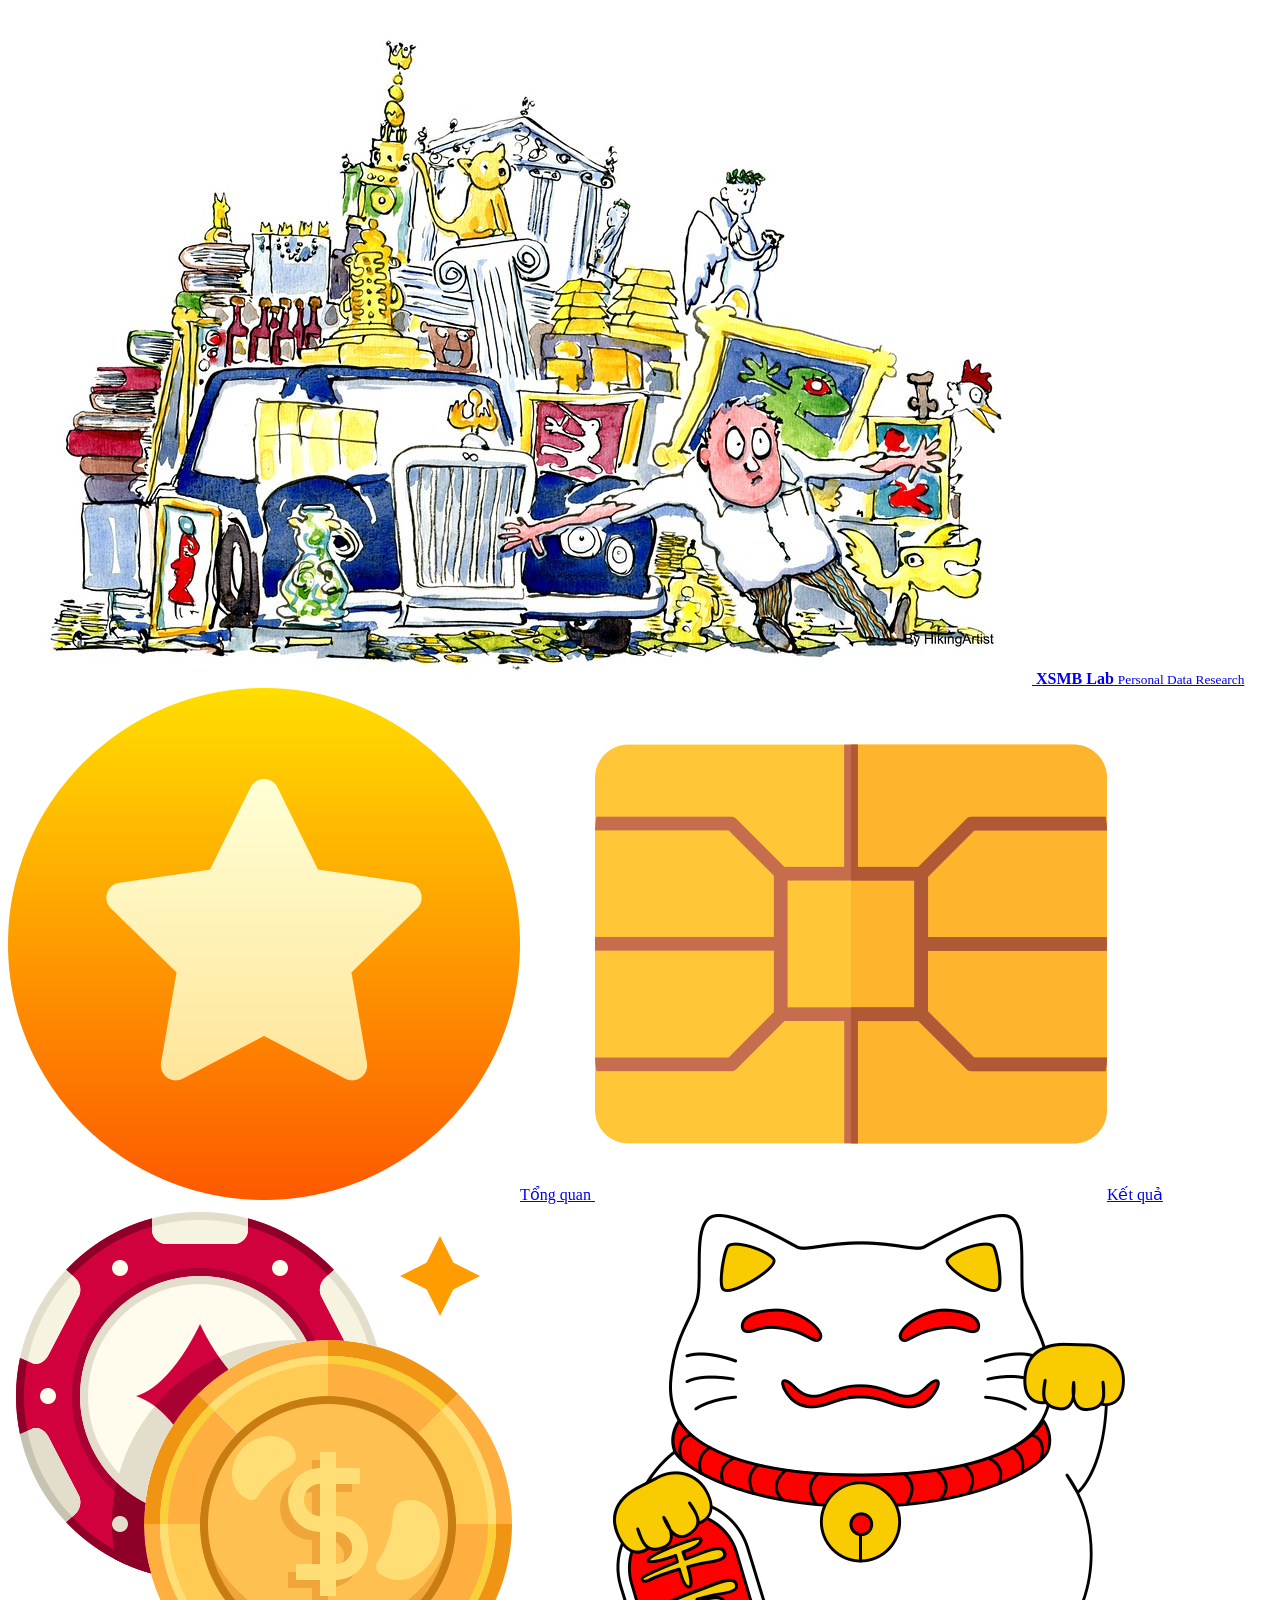
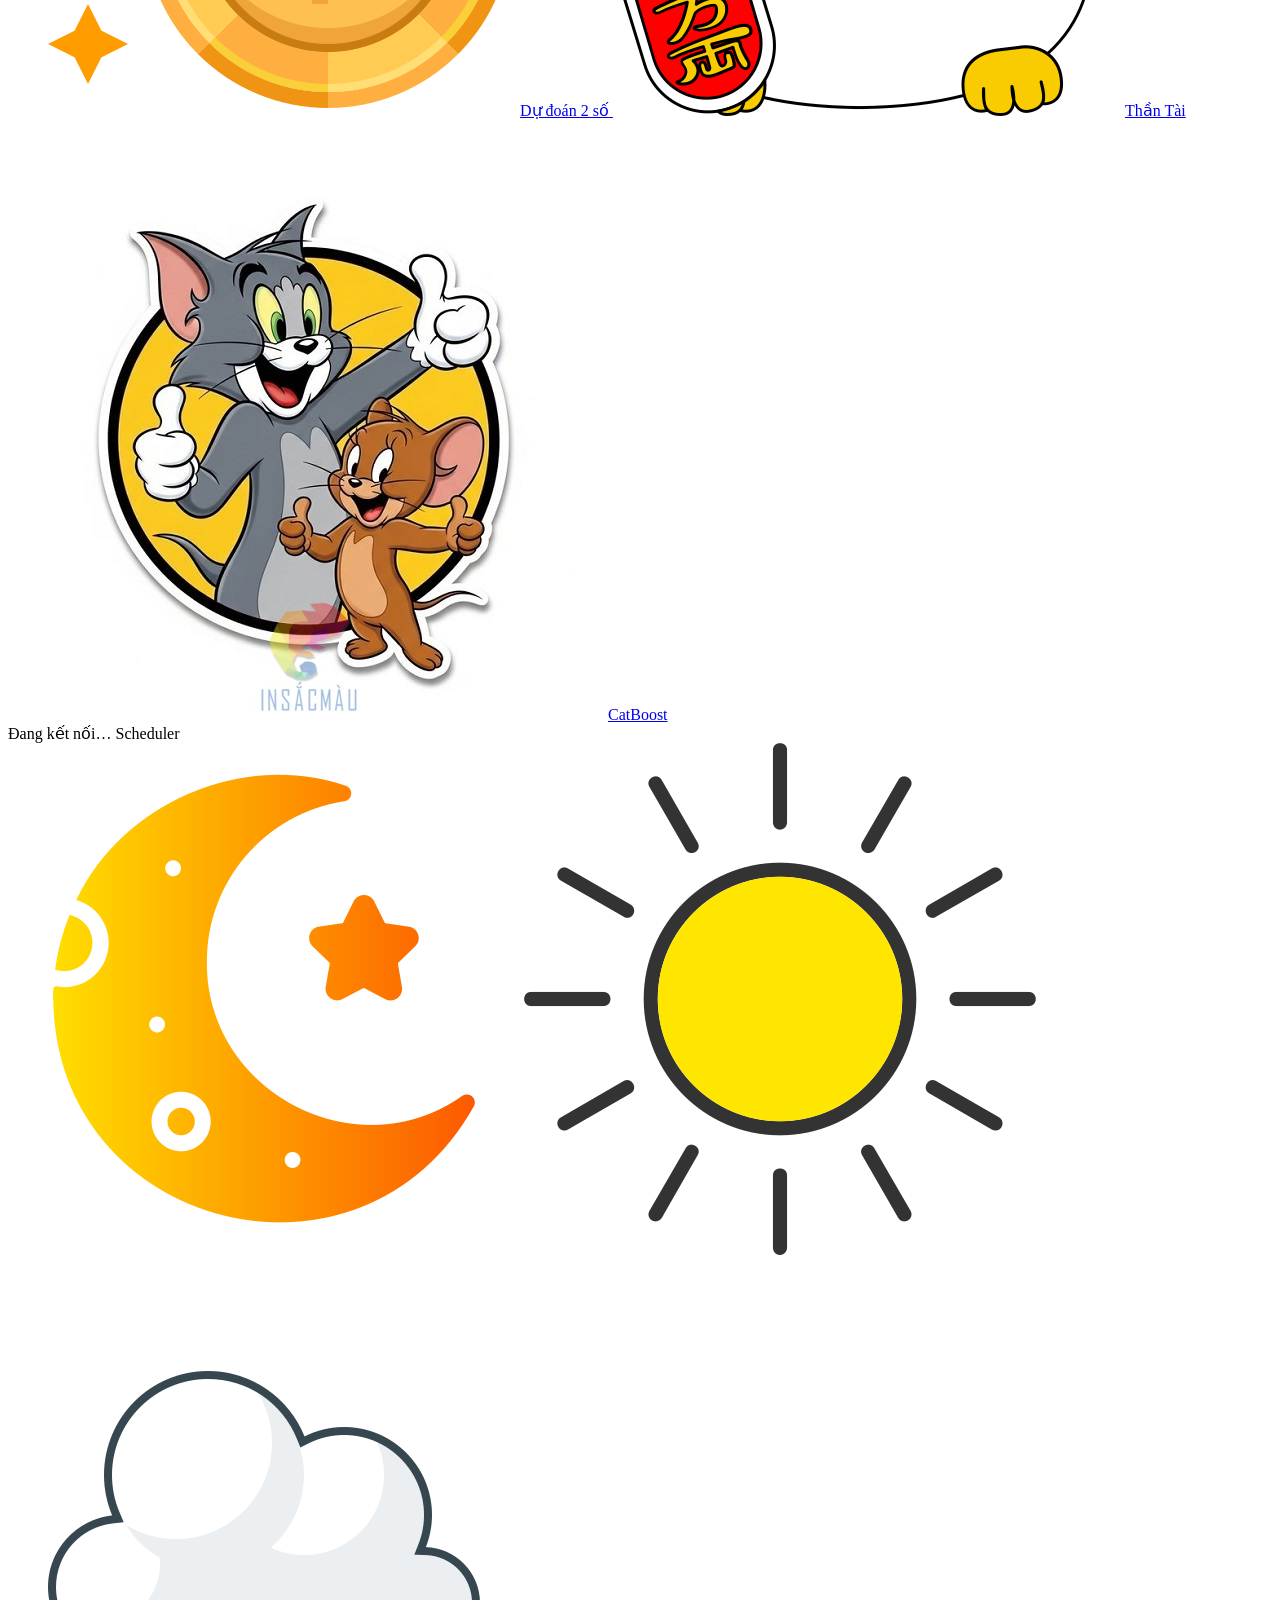
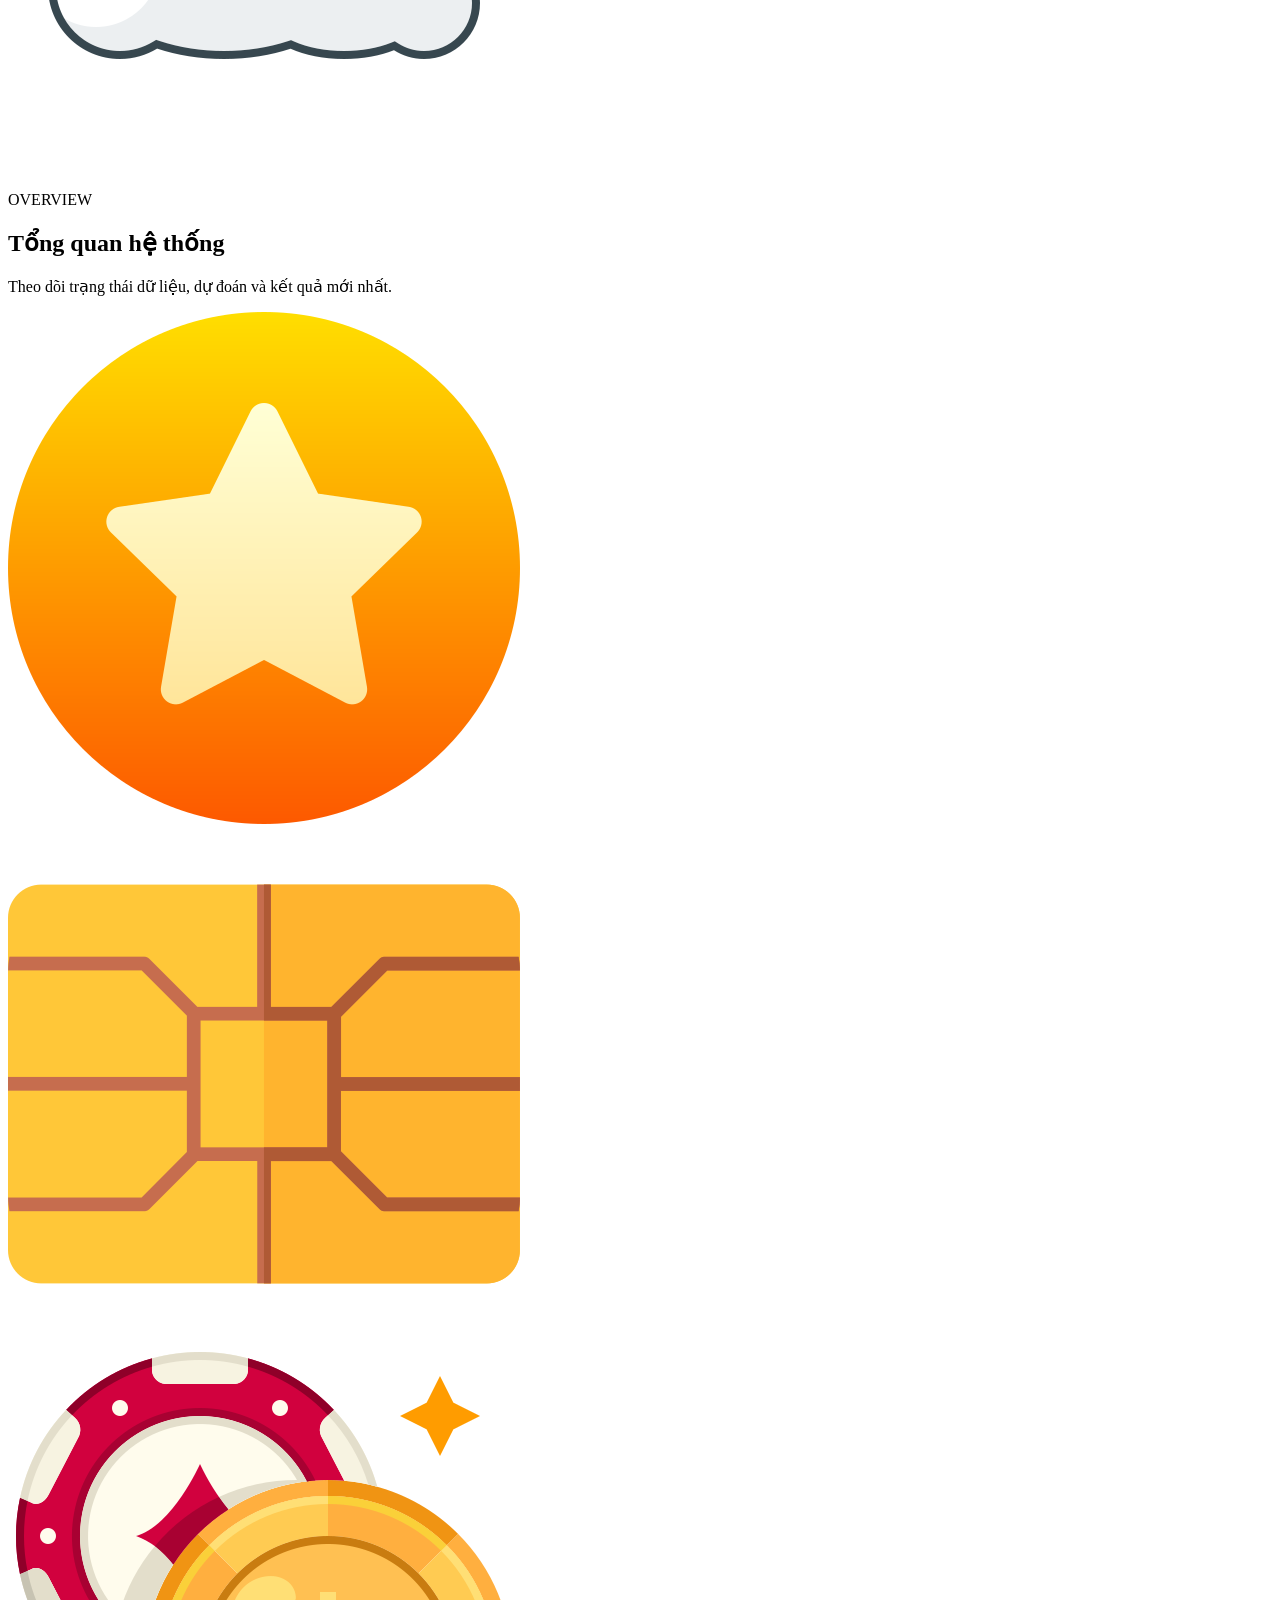
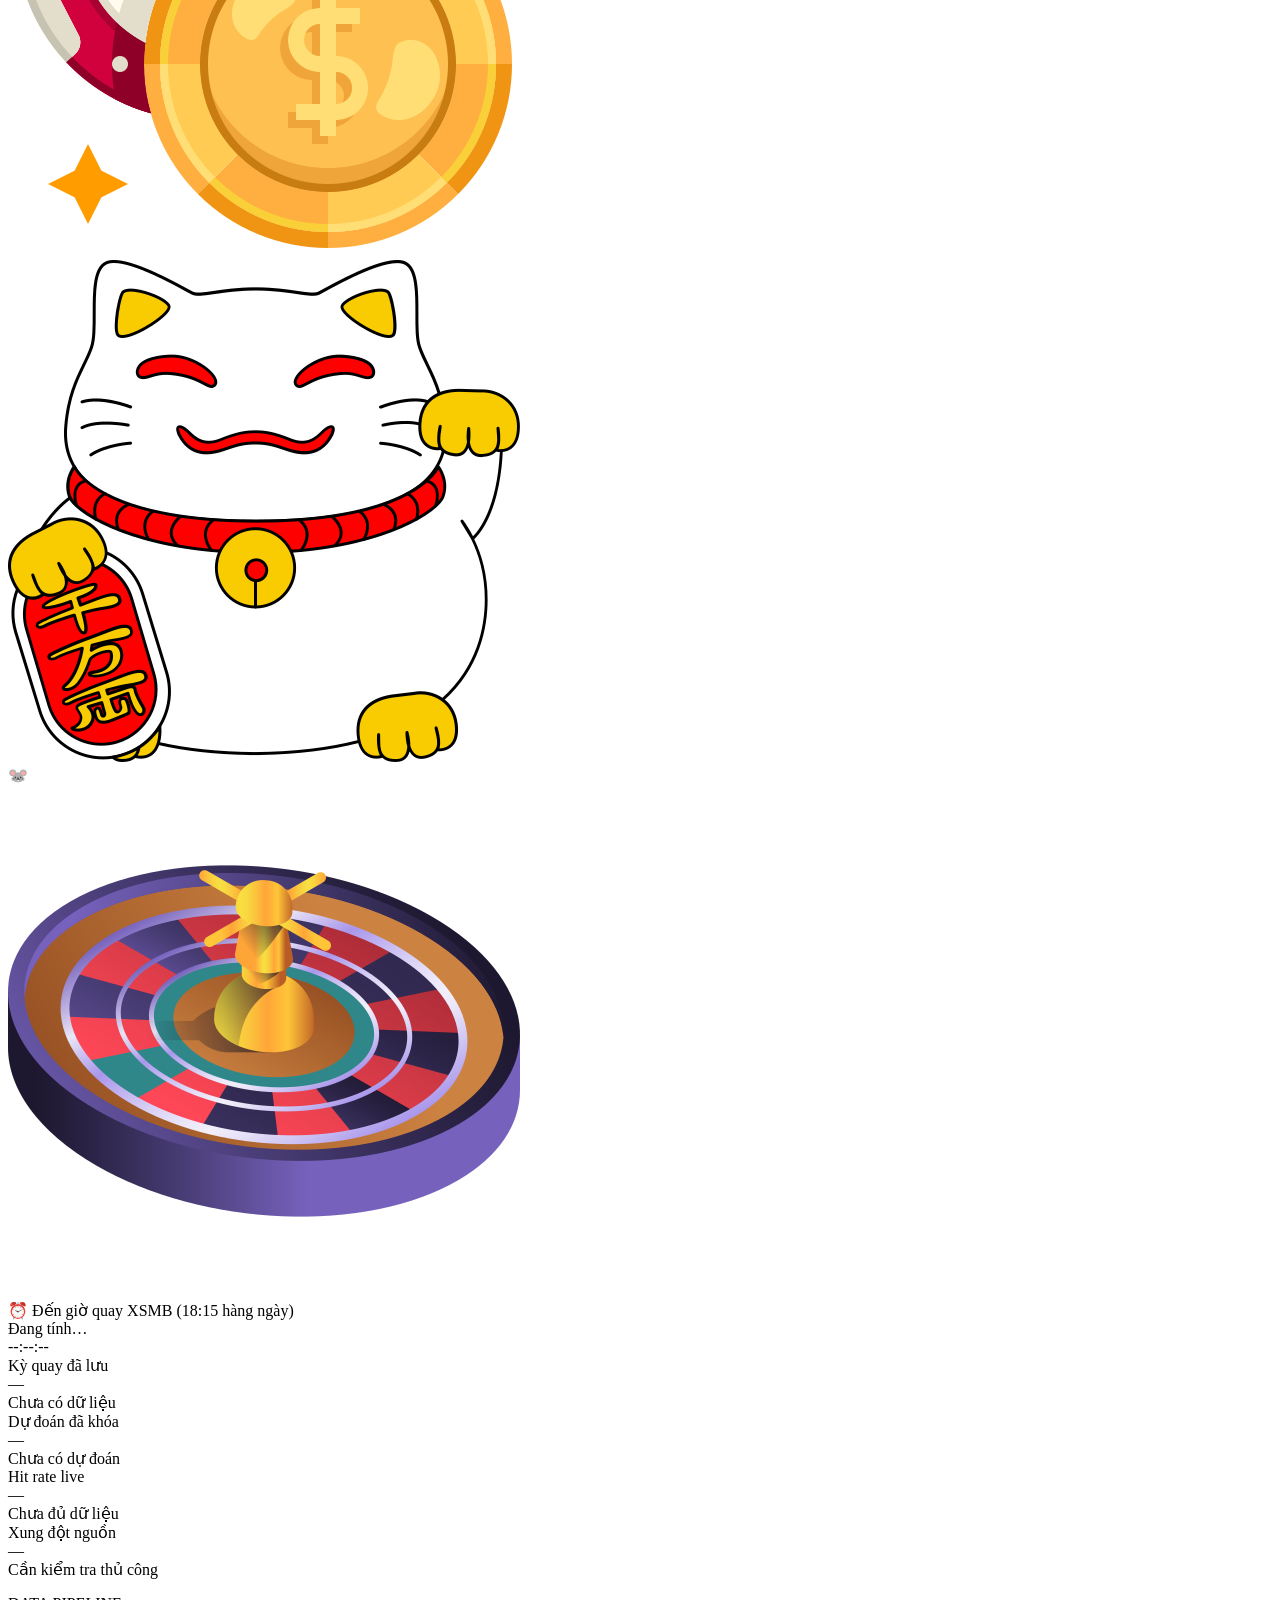
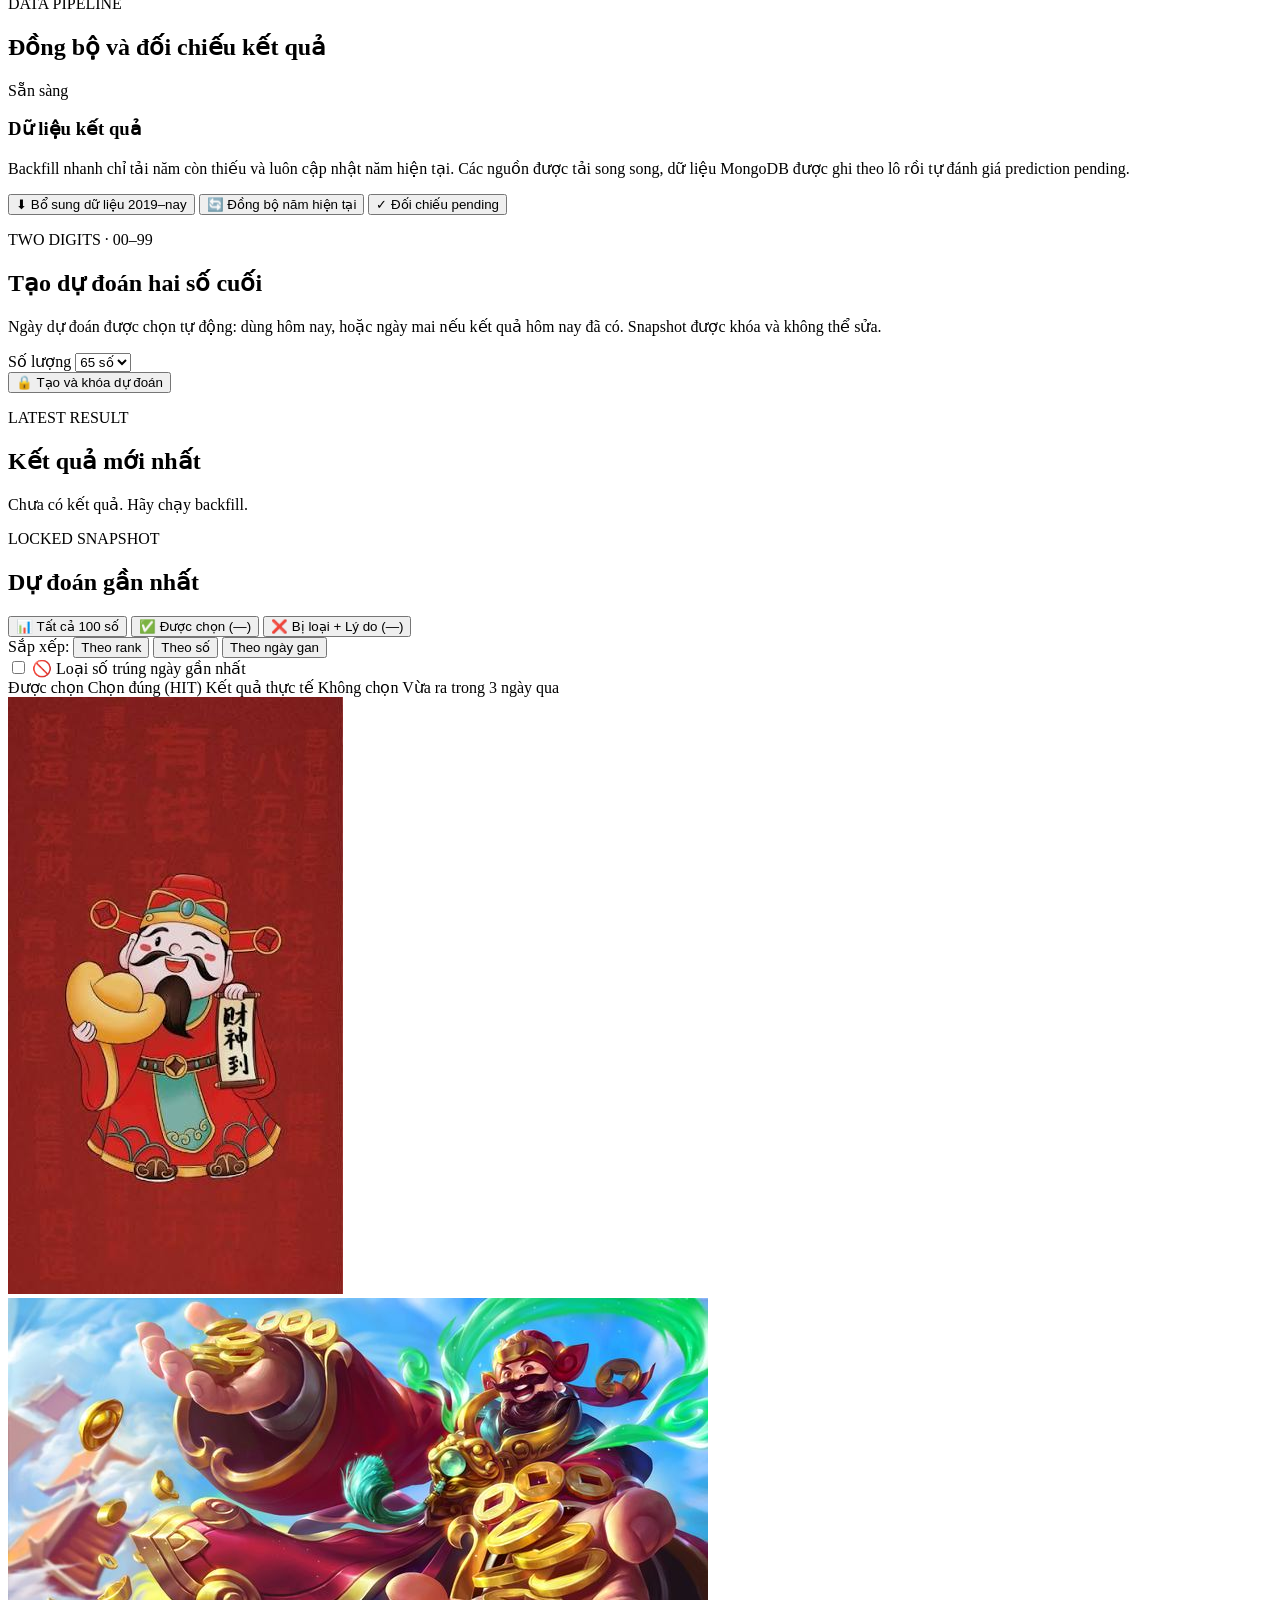
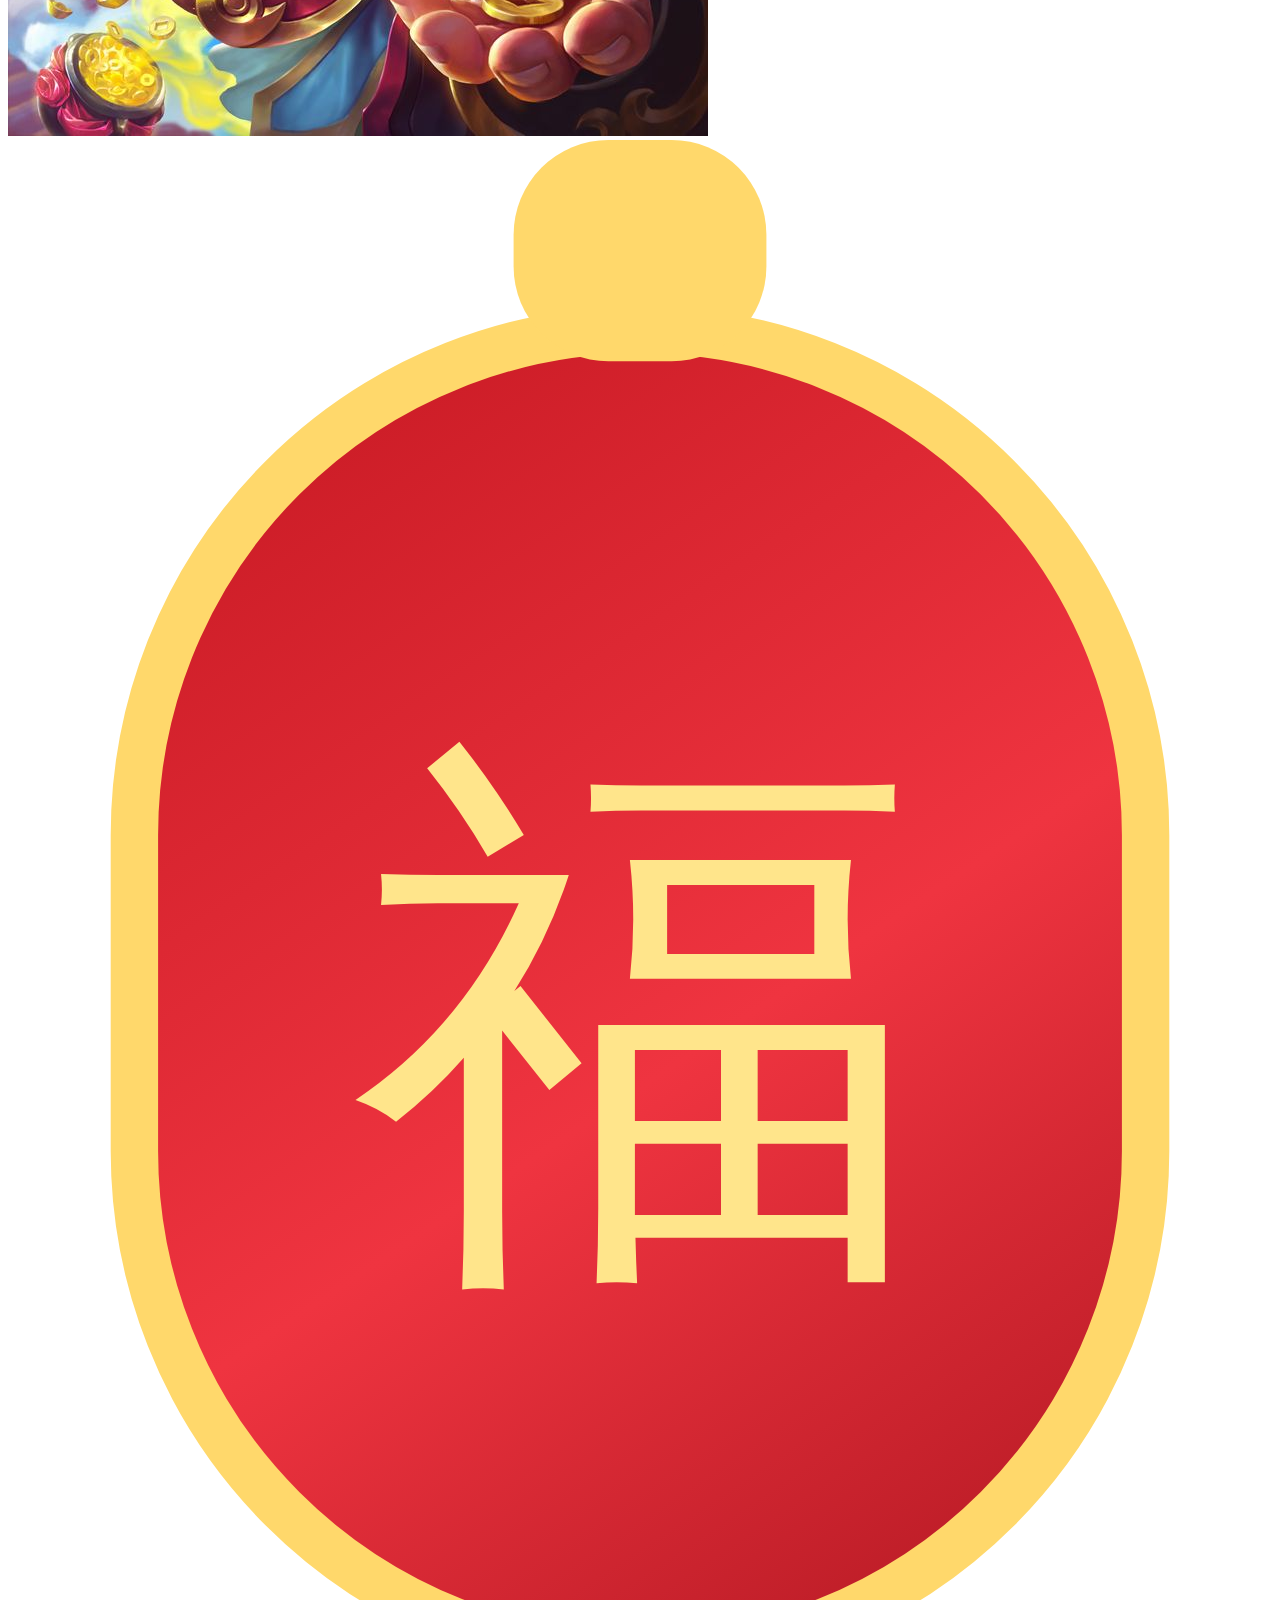
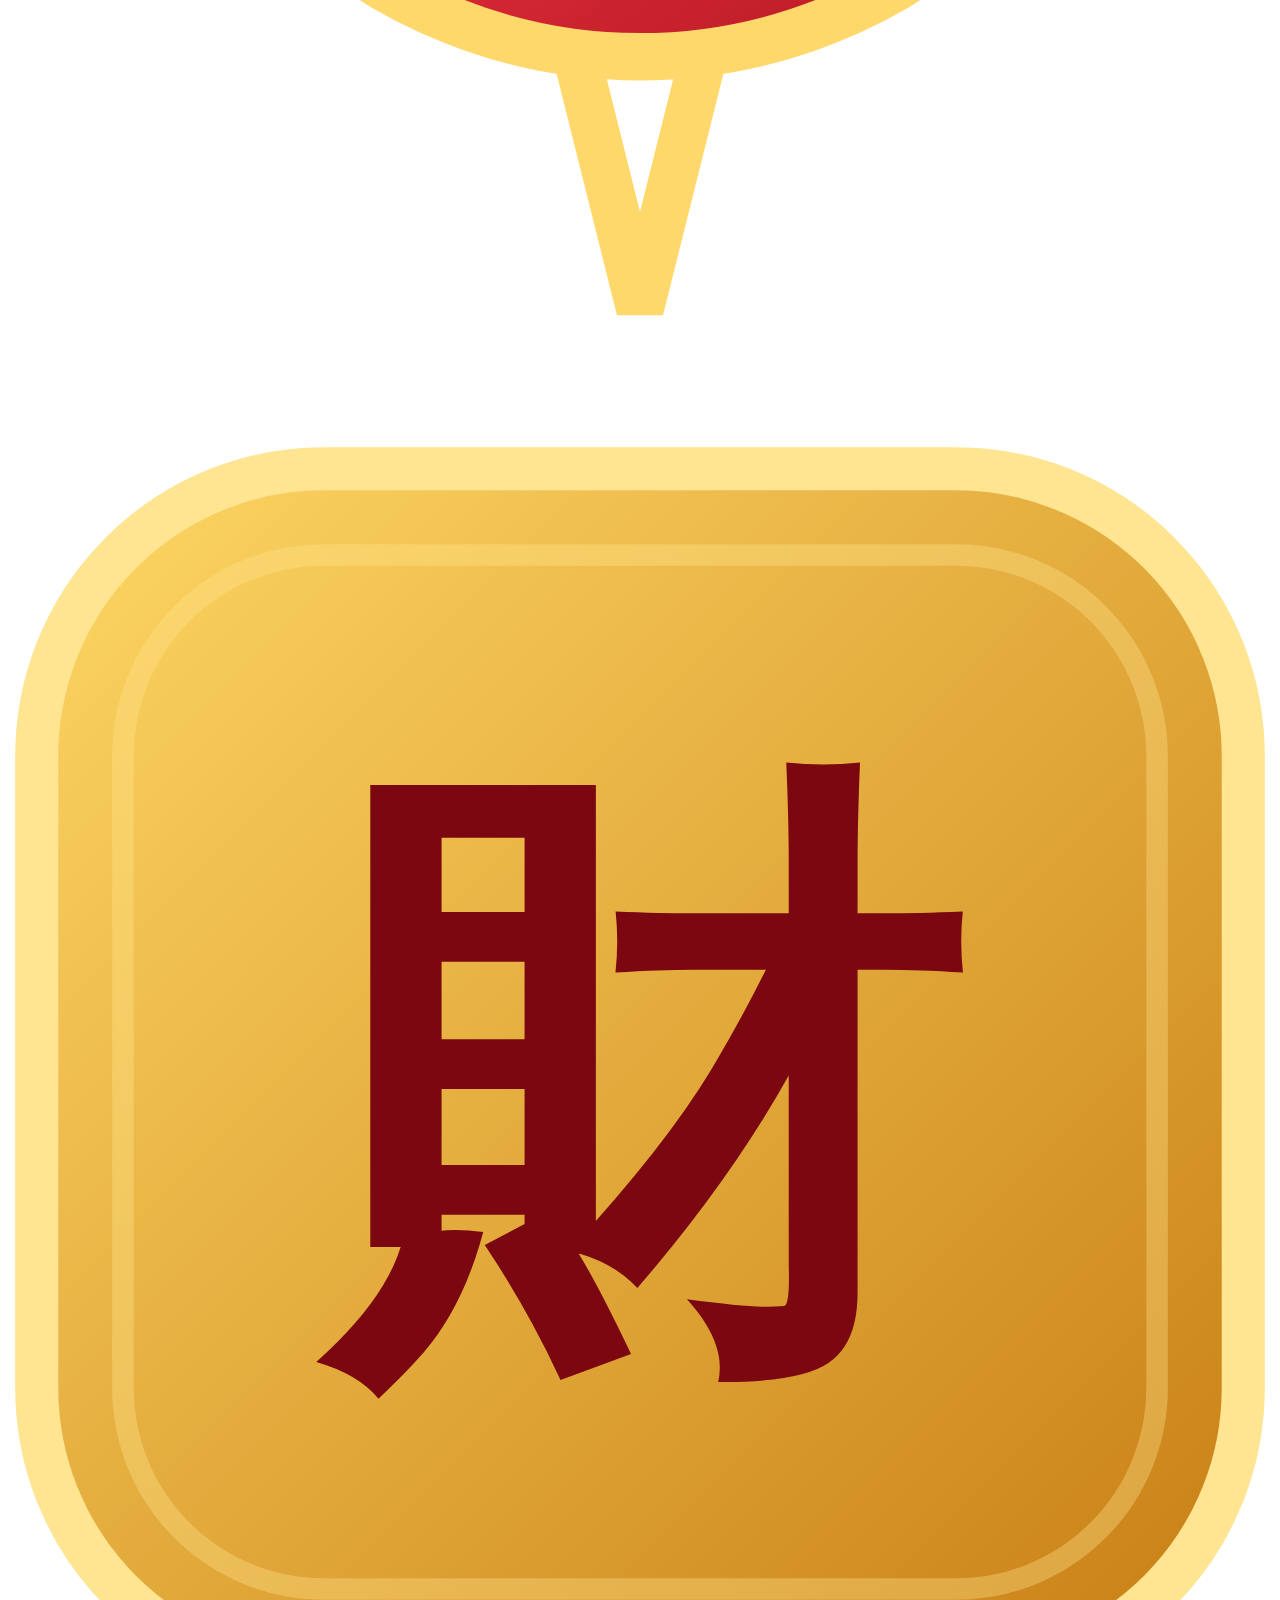
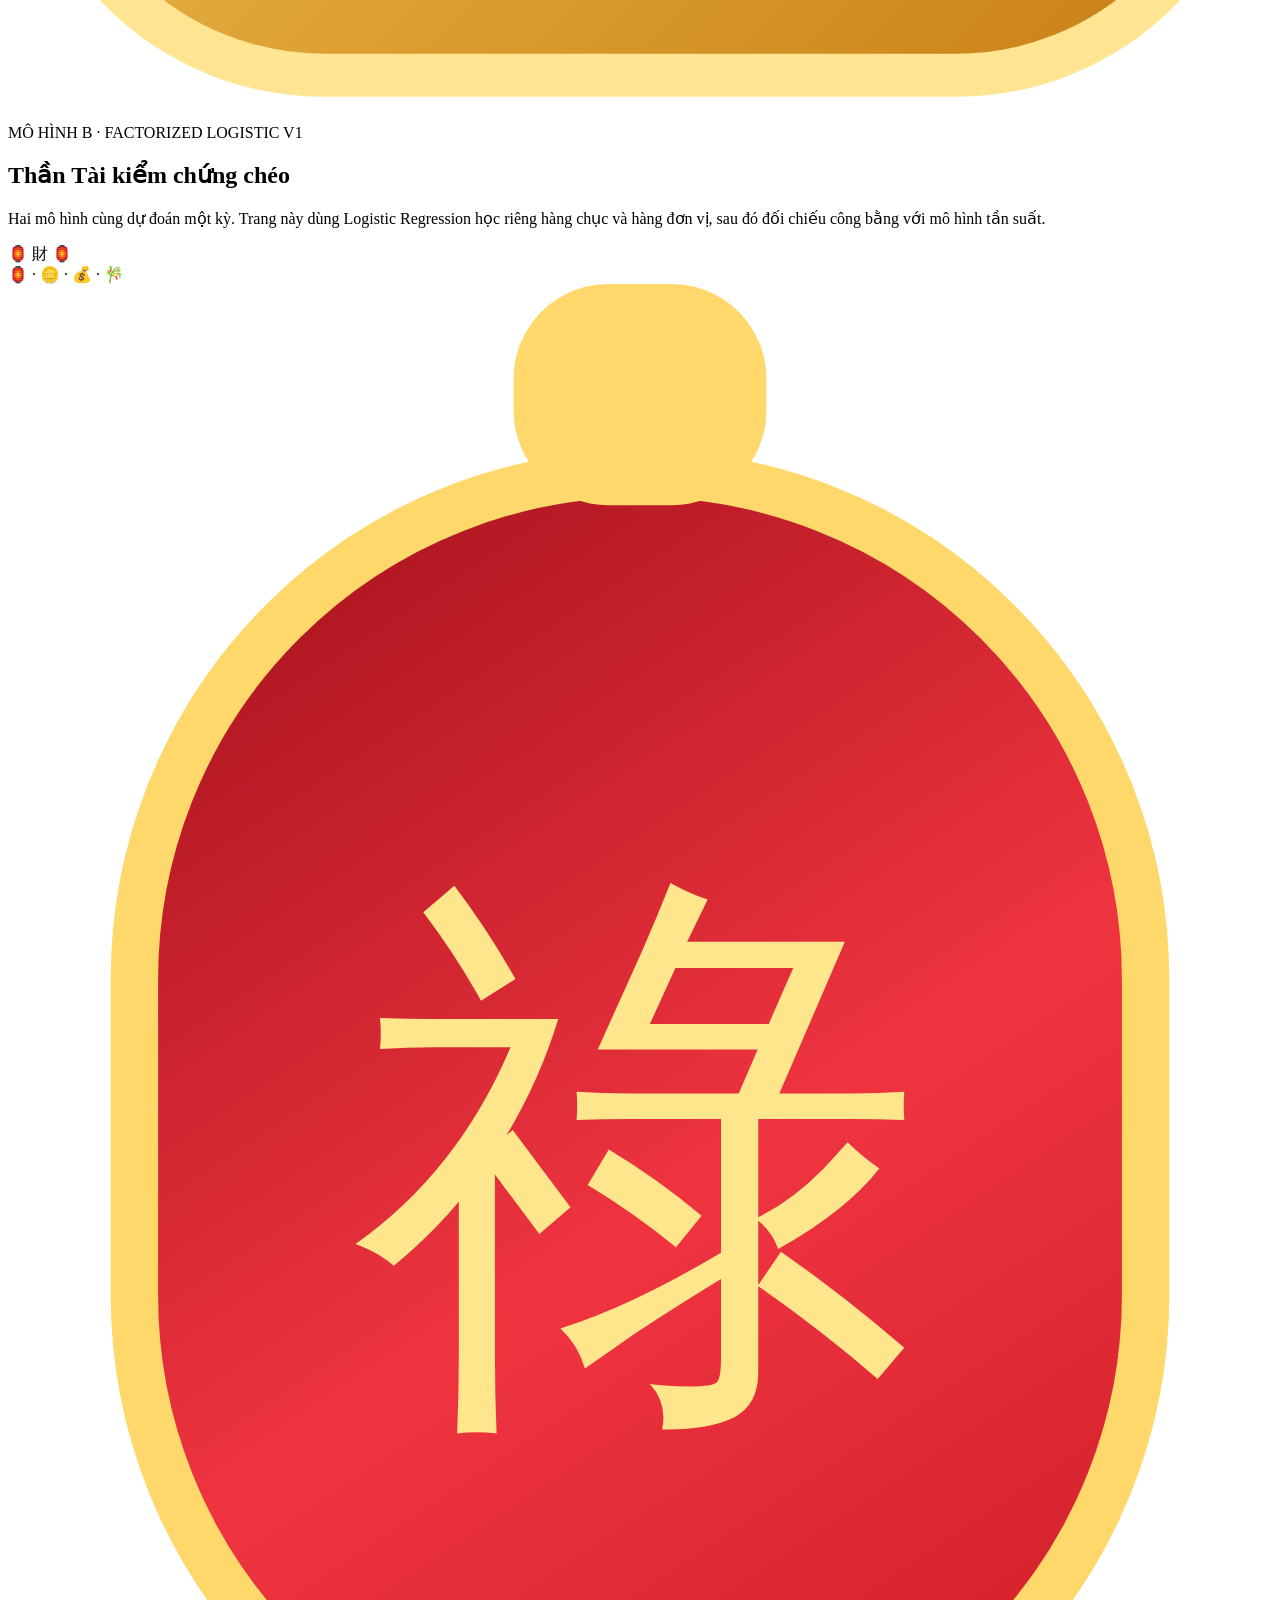
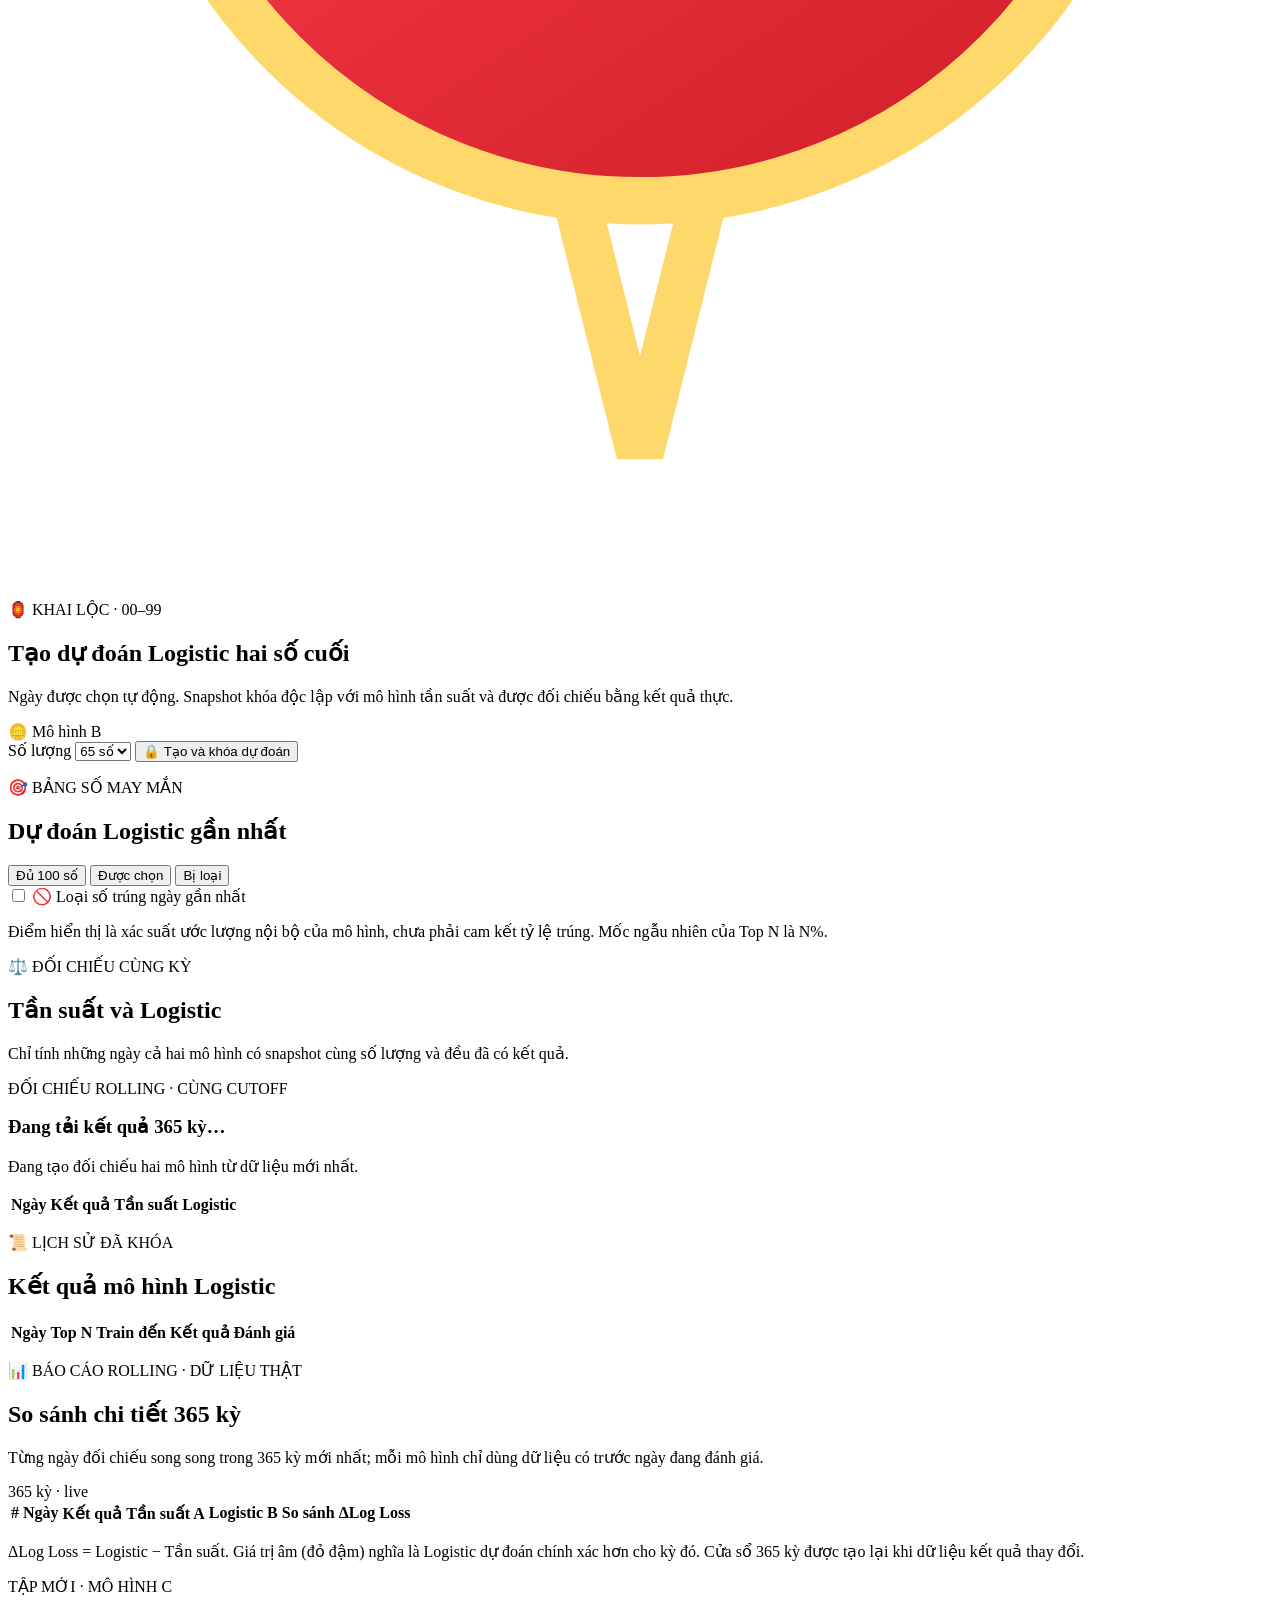
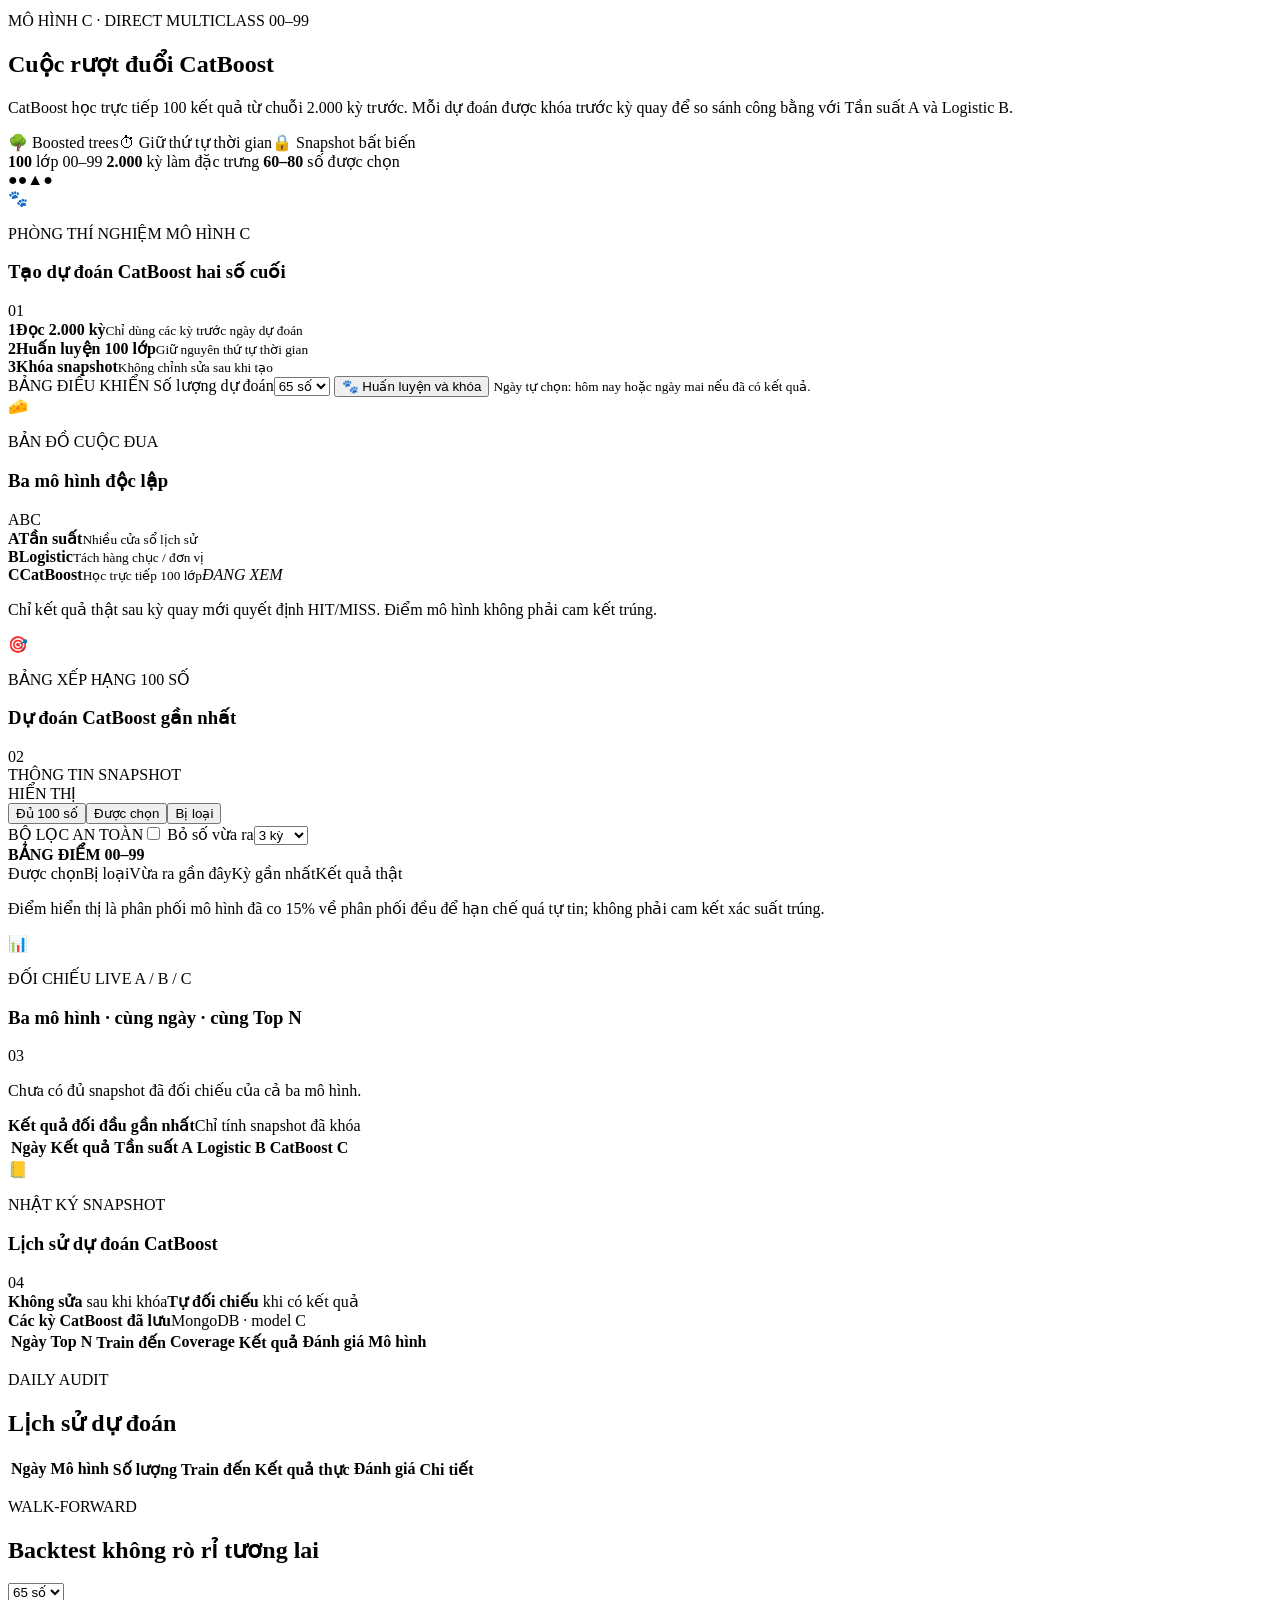
==== app/static/index.html @ f02c74a9 "Change icon" ====
﻿<!doctype html>
<html lang="vi" data-theme="light">
  <head>
    <meta charset="utf-8" />
    <meta name="viewport" content="width=device-width, initial-scale=1" />
    <meta name="description" content="Công cụ phân tích dữ liệu lịch sử và tạo dự đoán XSMB — backtest nghiêm ngặt, không rò rỉ tương lai." />
    <title>XSMB Research Lab</title>
    <link rel="stylesheet" href="/static/styles.css?v=20260924-1" />
    <link rel="preconnect" href="https://fonts.googleapis.com" />
    <link rel="preconnect" href="https://fonts.gstatic.com" crossorigin />
    <link rel="stylesheet" href="https://fonts.googleapis.com/css2?family=Noto+Serif:ital,wght@0,400;0,700;0,900;1,400&display=swap" />
  </head>
  <body data-current-page="overview">
    <div id="app-backdrop" class="app-backdrop" aria-hidden="true"></div>
    <div id="fortune-glitter-rain" class="fortune-glitter-rain" aria-hidden="true"></div>
    <div class="page-shell">

      <!-- ═══════════════ APP HEADER ═══════════════ -->
      <header class="hero">
        <a class="app-brand" href="/" aria-label="Về trang tổng quan">
          <span class="app-brand-mark">
            <img src="/img/backgroud.jpg" alt="XSMB Lab logo" class="brand-logo-img" />
          </span>
          <span class="app-brand-copy">
            <strong>XSMB Lab</strong>
            <small>Personal Data Research</small>
          </span>
        </a>

        <nav class="feature-nav" aria-label="Các trang chức năng">
          <a href="/" data-page-link="overview">
            <span class="nav-icon"><img class="nav-logo" src="/img/star.png" alt="" /></span><span class="nav-label">Tổng quan</span>
          </a>
          <a href="/ket-qua" data-page-link="results">
            <span class="nav-icon"><img class="nav-logo" src="/img/chip.png" alt="" /></span><span class="nav-label">Kết quả</span>
          </a>
          <a href="/du-doan-2-so" data-page-link="two-digit">
            <span class="nav-icon"><img class="nav-logo nav-logo-art" src="/img/casino-chip.png" alt="" /></span><span class="nav-label">Dự đoán 2 số</span>
          </a>
          <a href="/du-doan-than-tai" data-page-link="fortune-two-digit">
            <span class="nav-icon"><img class="nav-logo" src="/img/travel.png" alt="" /></span><span class="nav-label">Thần Tài</span>
          </a>
          <a href="/du-doan-catboost-2-so" data-page-link="one-digit">
            <span class="nav-icon"><img class="nav-logo" src="/img/tom-and-jerry.jpg" alt="" /></span><span class="nav-label">CatBoost</span>
          </a>
       
          <!-- hide backtest page <a href="/backtest" data-page-link="backtest">
            <span class="nav-icon"><img class="nav-logo" src="/img/roulette.png" alt="" /></span><span class="nav-label">Backtest</span>
          </a> -->
        </nav>
    

        <div class="hero-right">
          <div class="status-stack">
            <span id="health-pill" class="pill neutral">Đang kết nối…</span>
            <span id="scheduler-pill" class="pill subtle">Scheduler</span>
          </div>
          <!-- Sky Toggle: kéo cloud che sun = dark, che moon = light -->
          <div class="sky-toggle-wrap">
            <div class="sky-toggle" id="sky-toggle" role="button" tabindex="0" aria-label="Chuyển giao diện sáng/tối" title="Kéo mây để chuyển sáng/tối">
              <img class="sky-moon" src="/img/moon.png" alt="Mặt trăng" />
              <img class="sky-sun"  src="/img/sun.png"  alt="Mặt trời" />
              <img class="sky-cloud" id="sky-cloud" src="/img/cloud.png" alt="Mây" />
            </div>
            <div class="sky-arrow" id="sky-arrow" aria-hidden="true"></div>
          </div>
        </div>
      </header>

      <main>

        <div class="page-heading-bar">
          <div>
            <p id="page-eyebrow" class="eyebrow">OVERVIEW</p>
            <h2 id="page-title">Tổng quan hệ thống</h2>
            <p id="page-description">Theo dõi trạng thái dữ liệu, dự đoán và kết quả mới nhất.</p>
          </div>
        </div>

        <aside class="page-sticker sticker-overview page-view" data-page-view="overview" aria-hidden="true"><img src="/img/star.png" alt="" /></aside>
        <aside class="page-sticker sticker-results page-view" data-page-view="results" aria-hidden="true"><img src="/img/chip.png" alt="" /></aside>
        <aside class="page-sticker sticker-two-digit page-view" data-page-view="two-digit" aria-hidden="true"><img src="/img/casino-chip.png" alt="" /></aside>
        <aside class="page-sticker sticker-fortune page-view" data-page-view="fortune-two-digit" aria-hidden="true"><img src="/img/travel.png" alt="" /></aside>
        <aside class="page-sticker sticker-one-digit page-view" data-page-view="one-digit" aria-hidden="true"><span class="/img/Tom&Jerry.png">🐭</span></aside>
        <aside class="page-sticker sticker-backtest page-view" data-page-view="backtest" aria-hidden="true"><img src="/img/casino-roulette.png" alt="" /></aside>

        <!-- ═══════════════ COUNTDOWN ═══════════════ -->
        <div class="countdown-bar page-view" id="countdown-bar" data-page-view="overview">
          <div>
            <div class="countdown-label">⏰ Đến giờ quay XSMB (18:15 hàng ngày)</div>
            <div class="countdown-status" id="countdown-status">Đang tính…</div>
          </div>
          <div class="countdown-time" id="countdown-time">--:--:--</div>
        </div>

        <!-- ═══════════════ METRICS ═══════════════ -->
        <section class="metric-grid page-view" data-page-view="overview" aria-label="Tổng quan dữ liệu">
          <article class="metric-card">
            <div class="metric-card-label">Kỳ quay đã lưu</div>
            <div class="metric-card-value" id="metric-draws">—</div>
            <div class="metric-card-sub" id="metric-latest-draw">Chưa có dữ liệu</div>
          </article>
          <article class="metric-card accent-violet">
            <div class="metric-card-label">Dự đoán đã khóa</div>
            <div class="metric-card-value" id="metric-predictions">—</div>
            <div class="metric-card-sub" id="metric-latest-prediction">Chưa có dự đoán</div>
          </article>
          <article class="metric-card accent-green">
            <div class="metric-card-label">Hit rate live</div>
            <div class="metric-card-value" id="metric-hit-rate">—</div>
            <div class="metric-card-sub" id="metric-evaluated">Chưa đủ dữ liệu</div>
          </article>
          <article class="metric-card accent-orange">
            <div class="metric-card-label">Xung đột nguồn</div>
            <div class="metric-card-value" id="metric-conflicts">—</div>
            <div class="metric-card-sub">Cần kiểm tra thủ công</div>
          </article>
        </section>

        <!-- ═══════════════ DATA CONTROL ═══════════════ -->
        <section class="panel control-panel page-view" data-page-view="results">
          <div class="section-heading">
            <div>
              <p class="eyebrow">DATA PIPELINE</p>
              <h2>Đồng bộ và đối chiếu kết quả</h2>
            </div>
            <p id="action-status" class="action-status">Sẵn sàng</p>
          </div>

          <div class="control-group standalone-control">
            <h3>Dữ liệu kết quả</h3>
            <p>Backfill nhanh chỉ tải năm còn thiếu và luôn cập nhật năm hiện tại. Các nguồn được tải song song, dữ liệu MongoDB được ghi theo lô rồi tự đánh giá prediction pending.</p>
            <div class="button-row">
              <button id="backfill-btn" class="button secondary">⬇ Bổ sung dữ liệu 2019–nay</button>
              <button id="sync-btn" class="button primary">🔄 Đồng bộ năm hiện tại</button>
              <button id="evaluate-btn" class="button ghost">✓ Đối chiếu pending</button>
            </div>
          </div>
        </section>

        <!-- ═══════════════ TWO-DIGIT CONTROL ═══════════════ -->
        <section class="panel control-panel page-view" data-page-view="two-digit">
          <div class="section-heading">
            <div>
              <p class="eyebrow">TWO DIGITS · 00–99</p>
              <h2>Tạo dự đoán hai số cuối</h2>
            </div>
          </div>
          <form id="prediction-form" class="control-group standalone-control">
            <p>Ngày dự đoán được chọn tự động: dùng hôm nay, hoặc ngày mai nếu kết quả hôm nay đã có. Snapshot được khóa và không thể sửa.</p>
            <div class="field-row">
              <label>
                Số lượng
                <select id="selected-count">
                  <option value="60">60 số</option>
                  <option value="65" selected>65 số</option>
                  <option value="70">70 số</option>
                  <option value="75">75 số</option>
                  <option value="80">80 số</option>
                </select>
              </label>
            </div>
            <button class="button violet" type="submit">🔒 Tạo và khóa dự đoán</button>
          </form>
        </section>

        <!-- ═══════════════ LATEST RESULT ═══════════════ -->
        <section class="panel page-view" data-page-view="overview">
          <div class="section-heading compact">
            <div>
              <p class="eyebrow">LATEST RESULT</p>
              <h2>Kết quả mới nhất</h2>
            </div>
          </div>
          <div id="latest-result" class="empty-state">Chưa có kết quả. Hãy chạy backfill.</div>
        </section>

        <!-- ═══════════════ NUMBER GRID (LOCKED SNAPSHOT) ═══════════════ -->
        <section class="panel prediction-panel page-view" data-page-view="two-digit">
          <div class="section-heading">
            <div>
              <p class="eyebrow">LOCKED SNAPSHOT</p>
              <h2>Dự đoán gần nhất</h2>
            </div>
            <div id="prediction-meta" class="meta-cluster"></div>
          </div>

          <!-- Tab bar -->
          <div class="tab-bar" role="tablist">
            <button class="tab-btn active" id="tab-all" role="tab" data-tab="all">
              📊 Tất cả 100 số
            </button>
            <button class="tab-btn" id="tab-selected" role="tab" data-tab="selected">
              ✅ Được chọn (<span id="tab-selected-count">—</span>)
            </button>
            <button class="tab-btn" id="tab-excluded" role="tab" data-tab="excluded">
              ❌ Bị loại + Lý do (<span id="tab-excluded-count">—</span>)
            </button>
          </div>

          <!-- Toolbar: sort -->
          <div class="grid-toolbar" id="grid-toolbar">
            <div class="sort-group">
              <span class="sort-label">Sắp xếp:</span>
              <button class="sort-btn active" data-sort="rank">Theo rank</button>
              <button class="sort-btn" data-sort="number">Theo số</button>
              <button class="sort-btn" data-sort="days">Theo ngày gan</button>
            </div>
            <div class="exclude-recent-group">
              <label class="exclude-toggle-label" for="exclude-recent-toggle">
                <input type="checkbox" id="exclude-recent-toggle" />
                <span class="exclude-toggle-track"></span>
                <span class="exclude-toggle-text">🚫 Loại số trúng ngày gần nhất</span>
              </label>
              <div id="exclude-recent-days-wrap" style="display:none">
                <select id="exclude-recent-days" class="exclude-days-select" aria-label="Số ngày loại trừ">
                  <option value="1">1 ngày</option>
                  <option value="2">2 ngày</option>
                  <option value="3" selected>3 ngày</option>
                  <option value="5">5 ngày</option>
                  <option value="7">7 ngày</option>
                </select>
              </div>
              <div id="excluded-recent-chips" class="excluded-recent-chips" style="display:none"></div>
            </div>
            <div class="cutoff-info" id="cutoff-info"></div>
          </div>

          <!-- Export bar -->
          <div class="export-bar" id="export-bar" style="display:none;">
            <div class="export-bar-left">
              <span class="export-bar-label">
                <span class="export-bar-icon">📋</span>
                Xuất dãy số Top
                <select id="export-top-select" class="export-top-select" aria-label="Chọn top để xuất">
                  <option value="all">Tất cả</option>
                  <option value="10">Top 10</option>
                  <option value="15">Top 15</option>
                  <option value="20">Top 20</option>
                  <option value="25">Top 25</option>
                  <option value="30">Top 30</option>
                  <option value="40">Top 40</option>
                  <option value="50">Top 50</option>
                </select>
                — <span id="export-count-label" class="export-count-label">0 số</span>:
              </span>
              <span id="export-number-string" class="export-number-string">—</span>
            </div>
            <button id="copy-selected-btn" class="button copy-btn copy-btn-red" type="button" aria-label="Copy dãy số vào clipboard">
              <span class="copy-btn-icon">⧉</span>
              Copy
            </button>
          </div>

          <!-- Grid view: all + selected -->
          <div id="number-grid" class="number-grid" aria-label="Danh sách số 00 đến 99" role="grid"></div>

          <!-- Excluded view -->
          <div id="excluded-panel" class="excluded-grid" style="display:none;" aria-label="Danh sách số bị loại và lý do"></div>

          <!-- Legend -->
          <div class="legend">
            <span><i class="legend-dot selected"></i>Được chọn</span>
            <span><i class="legend-dot hit"></i>Chọn đúng (HIT)</span>
            <span><i class="legend-dot actual"></i>Kết quả thực tế</span>
            <span><i class="legend-dot"></i>Không chọn</span>
            <span><i class="legend-dot recent"></i>Vừa ra trong 3 ngày qua</span>
            <span id="legend-excluded-recent" style="display:none"><i class="legend-dot excluded-recent"></i>Bị loại (trúng gần nhất)</span>
          </div>
        </section>

        <!-- ═══════════════ FACTORIZED LOGISTIC / THẦN TÀI ═══════════════ -->
        <section class="fortune-hero page-view" data-page-view="fortune-two-digit">
          <div class="fortune-hero-art fortune-hero-art-left" aria-hidden="true">
            <img src="/img/Than_tai2.jpg" alt="" decoding="async" />
          </div>
          <div class="fortune-hero-art fortune-hero-art-right" aria-hidden="true">
            <img src="/img/Than_tai.jpg" alt="" decoding="async" />
          </div>
          <!-- Đèn lồng trái -->
          <div class="fortune-lantern left" aria-hidden="true">
            <svg class="lantern-svg" viewBox="0 0 40 60" fill="none" xmlns="http://www.w3.org/2000/svg">
              <rect x="4" y="6" width="32" height="42" rx="16" fill="url(#lg1)" stroke="#ffd86b" stroke-width="1.5"/>
              <rect x="16" y="0" width="8" height="7" rx="3" fill="#ffd86b"/>
              <text x="20" y="34" text-anchor="middle" font-size="18" fill="#ffe58b" font-family="serif">福</text>
              <path d="M18 48 L20 56 L22 48" stroke="#ffd86b" stroke-width="1.5" fill="none"/>
              <defs>
                <linearGradient id="lg1" x1="0" y1="0" x2="40" y2="60" gradientUnits="userSpaceOnUse">
                  <stop offset="0%" stop-color="#b91019"/>
                  <stop offset="50%" stop-color="#ef3440"/>
                  <stop offset="100%" stop-color="#8d0710"/>
                </linearGradient>
              </defs>
            </svg>
          </div>

          <!-- Ấn Thần Tài giữa -->
          <div class="fortune-seal" aria-hidden="true">
            <svg class="seal-svg" viewBox="0 0 88 88" fill="none" xmlns="http://www.w3.org/2000/svg">
              <rect x="2" y="2" width="84" height="84" rx="20" fill="url(#sealGrad)" stroke="#ffe491" stroke-width="3"/>
              <rect x="8" y="8" width="72" height="72" rx="14" fill="none" stroke="rgba(255,228,145,0.35)" stroke-width="1.5"/>
              <text x="44" y="60" text-anchor="middle" font-size="44" fill="#7b0710" font-family="serif" font-weight="900">財</text>
              <defs>
                <linearGradient id="sealGrad" x1="0" y1="0" x2="88" y2="88" gradientUnits="userSpaceOnUse">
                  <stop offset="0%" stop-color="#ffd966"/>
                  <stop offset="100%" stop-color="#c67b12"/>
                </linearGradient>
              </defs>
            </svg>
          </div>

          <div class="fortune-intro">
            <p class="fortune-kicker">MÔ HÌNH B · FACTORIZED LOGISTIC V1</p>
            <h2>Thần Tài kiểm chứng chéo</h2>
            <p>Hai mô hình cùng dự đoán một kỳ. Trang này dùng Logistic Regression học riêng hàng chục và hàng đơn vị, sau đó đối chiếu công bằng với mô hình tần suất.</p>
            <div class="fortune-intro-ornaments" aria-hidden="true">
              <span class="fortune-inline-lantern">🏮</span>
              <span class="fortune-character">財</span>
              <span class="fortune-inline-lantern">🏮</span>
            </div>
            <!-- Icon thần tài mini bar -->
            <div class="fortune-icon-bar" aria-hidden="true">
              <span class="fortune-icon-item" title="Thần Tài">🏮</span>
              <span class="fortune-icon-divider">·</span>
              <span class="fortune-icon-item" title="Vàng">🪙</span>
              <span class="fortune-icon-divider">·</span>
              <span class="fortune-icon-item" title="Phúc lộc">💰</span>
              <span class="fortune-icon-divider">·</span>
              <span class="fortune-icon-item" title="Thịnh vượng">🎋</span>
            </div>
          </div>

          <!-- Đèn lồng phải -->
          <div class="fortune-lantern right" aria-hidden="true">
            <svg class="lantern-svg" viewBox="0 0 40 60" fill="none" xmlns="http://www.w3.org/2000/svg">
              <rect x="4" y="6" width="32" height="42" rx="16" fill="url(#lg2)" stroke="#ffd86b" stroke-width="1.5"/>
              <rect x="16" y="0" width="8" height="7" rx="3" fill="#ffd86b"/>
              <text x="20" y="34" text-anchor="middle" font-size="18" fill="#ffe58b" font-family="serif">祿</text>
              <path d="M18 48 L20 56 L22 48" stroke="#ffd86b" stroke-width="1.5" fill="none"/>
              <defs>
                <linearGradient id="lg2" x1="0" y1="0" x2="40" y2="60" gradientUnits="userSpaceOnUse">
                  <stop offset="0%" stop-color="#8d0710"/>
                  <stop offset="50%" stop-color="#ef3440"/>
                  <stop offset="100%" stop-color="#b91019"/>
                </linearGradient>
              </defs>
            </svg>
          </div>
        </section>

        <section class="fortune-panel fortune-control page-view" data-page-view="fortune-two-digit">
          <div class="fortune-panel-heading">
            <div>
              <p class="fortune-eyebrow">🏮 KHAI LỘC · 00–99</p>
              <h2>Tạo dự đoán Logistic hai số cuối</h2>
              <p>Ngày được chọn tự động. Snapshot khóa độc lập với mô hình tần suất và được đối chiếu bằng kết quả thực.</p>
            </div>
            <span class="fortune-method-badge">🪙 Mô hình B</span>
          </div>
          <form id="fortune-prediction-form" class="fortune-form">
            <label>
              Số lượng
              <select id="fortune-selected-count">
                <option value="60">60 số</option>
                <option value="65" selected>65 số</option>
                <option value="70">70 số</option>
                <option value="75">75 số</option>
                <option value="80">80 số</option>
              </select>
            </label>
            <button class="fortune-button" type="submit"><span aria-hidden="true">🔒</span> Tạo và khóa dự đoán</button>
          </form>
        </section>

        <section class="fortune-panel page-view" data-page-view="fortune-two-digit">
          <div class="fortune-panel-heading">
            <div>
              <p class="fortune-eyebrow">🎯 BẢNG SỐ MAY MẮN</p>
              <h2>Dự đoán Logistic gần nhất</h2>
            </div>
            <div id="fortune-prediction-meta" class="fortune-meta"></div>
          </div>
          <div class="fortune-filter" role="tablist" aria-label="Lọc bảng số Logistic">
            <button class="fortune-filter-button active" type="button" data-fortune-filter="all">Đủ 100 số</button>
            <button class="fortune-filter-button" type="button" data-fortune-filter="selected">Được chọn</button>
            <button class="fortune-filter-button" type="button" data-fortune-filter="excluded">Bị loại</button>
          </div>
          <div class="fortune-exclude-recent-group exclude-recent-group">
            <label class="exclude-toggle-label" for="fortune-exclude-recent-toggle">
              <input type="checkbox" id="fortune-exclude-recent-toggle" />
              <span class="exclude-toggle-track"></span>
              <span class="exclude-toggle-text">&#x1F6AB; Lo&#7841;i s&#7889; tr&#250;ng ng&#224;y g&#7847;n nh&#7845;t</span>
            </label>
            <div id="fortune-exclude-recent-days-wrap" style="display:none">
              <select id="fortune-exclude-recent-days" class="exclude-days-select" aria-label="S&#7889; ng&#224;y lo&#7841;i tr&#7915;">
                <option value="1">1 ng&#224;y</option>
                <option value="2">2 ng&#224;y</option>
                <option value="3" selected>3 ng&#224;y</option>
                <option value="5">5 ng&#224;y</option>
                <option value="7">7 ng&#224;y</option>
              </select>
            </div>
            <div id="fortune-excluded-recent-chips" class="excluded-recent-chips" style="display:none"></div>
          </div>
          <div class="fortune-export" id="fortune-export" hidden>
            <span><strong id="fortune-export-count">0 số</strong> theo thứ hạng mô hình</span>
            <code id="fortune-export-string">—</code>
            <button id="fortune-copy-button" class="fortune-copy-button" type="button">⧉ Sao chép</button>
          </div>
          <div id="fortune-number-grid" class="fortune-number-grid" role="grid" aria-label="Bảng Logistic từ 00 đến 99"></div>
          <p class="fortune-note">Điểm hiển thị là xác suất ước lượng nội bộ của mô hình, chưa phải cam kết tỷ lệ trúng. Mốc ngẫu nhiên của Top N là N%.</p>
        </section>

        <section class="fortune-panel page-view" data-page-view="fortune-two-digit">
          <div class="fortune-panel-heading">
            <div>
              <p class="fortune-eyebrow">⚖️ ĐỐI CHIẾU CÙNG KỲ</p>
              <h2>Tần suất và Logistic</h2>
              <p>Chỉ tính những ngày cả hai mô hình có snapshot cùng số lượng và đều đã có kết quả.</p>
            </div>
          </div>
          <div class="fortune-history-callout">
            <div>
              <p class="fortune-eyebrow">ĐỐI CHIẾU ROLLING · CÙNG CUTOFF</p>
              <h3 id="fortune-historical-title">Đang tải kết quả 365 kỳ…</h3>
              <p id="fortune-historical-note">Đang tạo đối chiếu hai mô hình từ dữ liệu mới nhất.</p>
            </div>
            <div id="fortune-historical-summary" class="fortune-comparison-grid compact"></div>
          </div>
          <div id="fortune-comparison-summary" class="fortune-comparison-grid"></div>
          <div class="table-wrap fortune-table-wrap">
            <table>
              <thead>
                <tr><th>Ngày</th><th>Kết quả</th><th>Tần suất</th><th>Logistic</th></tr>
              </thead>
              <tbody id="fortune-comparison-history"></tbody>
            </table>
          </div>
        </section>

        <section class="fortune-panel page-view" data-page-view="fortune-two-digit">
          <div class="fortune-panel-heading">
            <div>
              <p class="fortune-eyebrow">📜 LỊCH SỬ ĐÃ KHÓA</p>
              <h2>Kết quả mô hình Logistic</h2>
            </div>
          </div>
          <div class="table-wrap fortune-table-wrap">
            <table>
              <thead>
                <tr><th>Ngày</th><th>Top N</th><th>Train đến</th><th>Kết quả</th><th>Đánh giá</th><th></th></tr>
              </thead>
              <tbody id="fortune-prediction-history"></tbody>
            </table>
          </div>
        </section>

        <section class="fortune-panel page-view" data-page-view="fortune-two-digit">
          <div class="fortune-panel-heading">
            <div>
              <p class="fortune-eyebrow">📊 BÁO CÁO ROLLING · DỮ LIỆU THẬT</p>
              <h2>So sánh chi tiết 365 kỳ</h2>
              <p>Từng ngày đối chiếu song song trong 365 kỳ mới nhất; mỗi mô hình chỉ dùng dữ liệu có trước ngày đang đánh giá.</p>
            </div>
            <span id="fortune-rolling-window-badge" class="fortune-method-badge">365 kỳ · live</span>
          </div>
          <div id="fortune-historical-daily-stats" class="fortune-comparison-grid"></div>
          <div class="table-wrap fortune-table-wrap fortune-daily-table-wrap">
            <table>
              <thead>
                <tr>
                  <th>#</th>
                  <th>Ngày</th>
                  <th>Kết quả</th>
                  <th>Tần suất A</th>
                  <th>Logistic B</th>
                  <th>So sánh</th>
                  <th>ΔLog Loss</th>
                </tr>
              </thead>
              <tbody id="fortune-historical-daily-body"></tbody>
            </table>
          </div>
          <p class="fortune-note">ΔLog Loss = Logistic − Tần suất. Giá trị âm (đỏ đậm) nghĩa là Logistic dự đoán chính xác hơn cho kỳ đó. Cửa sổ 365 kỳ được tạo lại khi dữ liệu kết quả thay đổi.</p>
        </section>

        <!-- ═══════════════ CATBOOST DIRECT 00-99 ═══════════════ -->
        <section class="catboost-page page-view" data-page-view="one-digit">
          <div class="catboost-hero">
            <span class="catboost-episode-tag">TẬP MỚI · MÔ HÌNH C</span>
            <div class="catboost-hero-copy">
              <p class="catboost-kicker">MÔ HÌNH C · DIRECT MULTICLASS 00–99</p>
              <h2>Cuộc rượt đuổi CatBoost</h2>
              <p>CatBoost học trực tiếp 100 kết quả từ chuỗi 2.000 kỳ trước. Mỗi dự đoán được khóa trước kỳ quay để so sánh công bằng với Tần suất A và Logistic B.</p>
              <div class="catboost-hero-badges"><span>🌳 Boosted trees</span><span>⏱ Giữ thứ tự thời gian</span><span>🔒 Snapshot bất biến</span></div>
              <div class="catboost-hero-stats" aria-label="Thông tin mô hình">
                <span><strong>100</strong> lớp 00–99</span>
                <span><strong>2.000</strong> kỳ làm đặc trưng</span>
                <span><strong>60–80</strong> số được chọn</span>
              </div>
            </div>
            <div class="catboost-speed-lines" aria-hidden="true"><i></i><i></i><i></i></div>
            <div class="catboost-cheese-trail" aria-hidden="true"><i>●</i><i>●</i><i>▲</i><i>●</i></div>
          </div>

          <div class="catboost-workbench-grid">
            <section class="catboost-card catboost-create-card">
              <div class="catboost-card-titlebar">
                <span class="catboost-title-icon catboost-title-icon-red">🐾</span>
                <div><p class="catboost-eyebrow">PHÒNG THÍ NGHIỆM MÔ HÌNH C</p><h3>Tạo dự đoán CatBoost hai số cuối</h3></div>
                <span class="catboost-card-number">01</span>
              </div>
              <div class="catboost-create-layout">
                <div class="catboost-process-list">
                  <div><b>1</b><span><strong>Đọc 2.000 kỳ</strong><small>Chỉ dùng các kỳ trước ngày dự đoán</small></span></div>
                  <div><b>2</b><span><strong>Huấn luyện 100 lớp</strong><small>Giữ nguyên thứ tự thời gian</small></span></div>
                  <div><b>3</b><span><strong>Khóa snapshot</strong><small>Không chỉnh sửa sau khi tạo</small></span></div>
                </div>
                <form id="catboost-prediction-form" class="catboost-form">
                  <span class="catboost-form-caption">BẢNG ĐIỀU KHIỂN</span>
                  <label>Số lượng dự đoán<select id="catboost-selected-count"><option value="60">60 số</option><option value="65" selected>65 số</option><option value="70">70 số</option><option value="75">75 số</option><option value="80">80 số</option></select></label>
                  <button class="button catboost-button" type="submit">🐾 Huấn luyện và khóa</button>
                  <small>Ngày tự chọn: hôm nay hoặc ngày mai nếu đã có kết quả.</small>
                </form>
              </div>
            </section>

            <aside class="catboost-card catboost-guide-card">
              <div class="catboost-card-titlebar">
                <span class="catboost-title-icon catboost-title-icon-blue">🧀</span>
                <div><p class="catboost-eyebrow">BẢN ĐỒ CUỘC ĐUA</p><h3>Ba mô hình độc lập</h3></div>
                <span class="catboost-card-number">ABC</span>
              </div>
              <div class="catboost-model-stack">
                <div class="model-a"><b>A</b><span><strong>Tần suất</strong><small>Nhiều cửa sổ lịch sử</small></span></div>
                <div class="model-b"><b>B</b><span><strong>Logistic</strong><small>Tách hàng chục / đơn vị</small></span></div>
                <div class="model-c"><b>C</b><span><strong>CatBoost</strong><small>Học trực tiếp 100 lớp</small></span><em>ĐANG XEM</em></div>
              </div>
              <p class="catboost-guide-note">Chỉ kết quả thật sau kỳ quay mới quyết định HIT/MISS. Điểm mô hình không phải cam kết trúng.</p>
            </aside>
          </div>

          <section class="catboost-card catboost-board-card">
            <div class="catboost-card-titlebar catboost-board-heading">
              <span class="catboost-title-icon catboost-title-icon-yellow">🎯</span>
              <div><p class="catboost-eyebrow">BẢNG XẾP HẠNG 100 SỐ</p><h3>Dự đoán CatBoost gần nhất</h3></div>
              <span class="catboost-card-number">02</span>
            </div>
            <div class="catboost-meta-panel"><span class="catboost-meta-label">THÔNG TIN SNAPSHOT</span><div id="catboost-prediction-meta" class="meta-cluster"></div></div>
            <div class="catboost-toolbar">
              <div class="catboost-tool-group"><span>HIỂN THỊ</span><div class="catboost-tabs" role="tablist"><button type="button" class="active" data-catboost-tab="all">Đủ 100 số</button><button type="button" data-catboost-tab="selected">Được chọn</button><button type="button" data-catboost-tab="excluded">Bị loại</button></div></div>
              <div class="catboost-tool-group"><span>BỘ LỌC AN TOÀN</span><label class="catboost-recent-toggle"><input id="catboost-exclude-recent" type="checkbox" /><i aria-hidden="true"></i> Bỏ số vừa ra<select id="catboost-exclude-days" aria-label="Số kỳ gần nhất"><option value="3">3 kỳ</option><option value="5">5 kỳ</option><option value="10">10 kỳ</option></select></label></div>
            </div>
            <div id="catboost-export" class="catboost-export" hidden><div class="catboost-export-heading"><span>🧀 DÃY SỐ ĐÃ CHỌN</span><strong id="catboost-export-label">65 số theo thứ hạng mô hình</strong></div><span id="catboost-number-string">—</span><button id="catboost-copy" type="button">📋 Sao chép</button></div>
            <div id="catboost-recent-chips" class="catboost-recent-chips" hidden></div>
            <div class="catboost-grid-frame">
              <div class="catboost-grid-frame-head"><strong>BẢNG ĐIỂM 00–99</strong><div class="catboost-legend"><span class="legend-selected">Được chọn</span><span class="legend-excluded">Bị loại</span><span class="legend-recent">Vừa ra gần đây</span><span class="legend-latest">Kỳ gần nhất</span><span class="legend-actual">Kết quả thật</span></div></div>
              <div id="catboost-number-grid" class="catboost-number-grid" role="grid" aria-label="Bảng xác suất CatBoost 00 đến 99"></div>
            </div>
            <p class="catboost-note">Điểm hiển thị là phân phối mô hình đã co 15% về phân phối đều để hạn chế quá tự tin; không phải cam kết xác suất trúng.</p>
          </section>

          <div class="catboost-report-grid">
            <section class="catboost-card catboost-report-card">
              <div class="catboost-card-titlebar"><span class="catboost-title-icon catboost-title-icon-blue">📊</span><div><p class="catboost-eyebrow">ĐỐI CHIẾU LIVE A / B / C</p><h3>Ba mô hình · cùng ngày · cùng Top N</h3></div><span class="catboost-card-number">03</span></div>
              <div id="catboost-comparison-cards" class="catboost-comparison-cards"></div>
              <p id="catboost-comparison-note" class="catboost-note">Chưa có đủ snapshot đã đối chiếu của cả ba mô hình.</p>
              <div class="catboost-table-box"><div class="catboost-table-caption"><strong>Kết quả đối đầu gần nhất</strong><span>Chỉ tính snapshot đã khóa</span></div><div class="table-wrap"><table class="catboost-table"><thead><tr><th>Ngày</th><th>Kết quả</th><th>Tần suất A</th><th>Logistic B</th><th>CatBoost C</th></tr></thead><tbody id="catboost-comparison-history"></tbody></table></div></div>
            </section>

            <section class="catboost-card catboost-report-card">
              <div class="catboost-card-titlebar"><span class="catboost-title-icon catboost-title-icon-red">📒</span><div><p class="catboost-eyebrow">NHẬT KÝ SNAPSHOT</p><h3>Lịch sử dự đoán CatBoost</h3></div><span class="catboost-card-number">04</span></div>
              <div class="catboost-history-summary"><span><strong>Không sửa</strong> sau khi khóa</span><span><strong>Tự đối chiếu</strong> khi có kết quả</span></div>
              <div class="catboost-table-box"><div class="catboost-table-caption"><strong>Các kỳ CatBoost đã lưu</strong><span>MongoDB · model C</span></div><div class="table-wrap"><table class="catboost-table"><thead><tr><th>Ngày</th><th>Top N</th><th>Train đến</th><th>Coverage</th><th>Kết quả</th><th>Đánh giá</th><th>Mô hình</th></tr></thead><tbody id="catboost-prediction-history"></tbody></table></div></div>
            </section>
          </div>
        </section>

        <!-- ═══════════════ PREDICTION HISTORY ═══════════════ -->
        <section class="panel page-view" data-page-view="two-digit">
          <div class="section-heading">
            <div>
              <p class="eyebrow">DAILY AUDIT</p>
              <h2>Lịch sử dự đoán</h2>
            </div>
          </div>
          <div class="table-wrap">
            <table>
              <thead>
                <tr>
                  <th>Ngày</th>
                  <th>Mô hình</th>
                  <th>Số lượng</th>
                  <th>Train đến</th>
                  <th>Kết quả thực</th>
                  <th>Đánh giá</th>
                  <th>Chi tiết</th>
                </tr>
              </thead>
              <tbody id="prediction-history"></tbody>
            </table>
          </div>
        </section>

        <!-- ═══════════════ BACKTEST ═══════════════ -->
        <section class="panel page-view" data-page-view="backtest">
          <div class="section-heading">
            <div>
              <p class="eyebrow">WALK-FORWARD</p>
              <h2>Backtest không rò rỉ tương lai</h2>
            </div>
            <form id="backtest-form" class="inline-form">
              <select id="backtest-count" aria-label="Số lượng backtest">
                <option value="60">60 số</option>
                <option value="65" selected>65 số</option>
                <option value="70">70 số</option>
                <option value="75">75 số</option>
                <option value="80">80 số</option>
              </select>
              <label style="display:flex;align-items:center;gap:6px;font-size:.8rem;color:var(--muted);">
                Min training:
                <input type="number" id="backtest-min-train" value="365" min="90" max="1000" style="width:80px;" />
              </label>
              <button class="button secondary" type="submit">▶ Chạy backtest</button>
            </form>
          </div>

          <div id="backtest-summary" class="empty-state">Chưa chạy backtest. Cần ít nhất 365 + N kỳ dữ liệu.</div>

          <div class="table-wrap top-gap">
            <table>
              <thead>
                <tr>
                  <th>Thời gian</th>
                  <th>Top N</th>
                  <th>Số kỳ</th>
                  <th>Hit rate</th>
                  <th>Random baseline</th>
                  <th>Lift</th>
                  <th>CI 95%</th>
                  <th>Longest miss</th>
                  <th>Max drawdown</th>
                </tr>
              </thead>
              <tbody id="backtest-history"></tbody>
            </table>
          </div>
        </section>

        <!-- ═══════════════ LAST-DIGIT BACKTEST ═══════════════ -->
        <section class="panel page-view" data-page-view="backtest">
          <div class="section-heading">
            <div>
              <p class="eyebrow">TOP‑1 · 0–9</p>
              <h2>Backtest dự đoán một số cuối</h2>
              <p class="section-copy">Chỉ dữ liệu trước từng kỳ được dùng; kết quả cần so với baseline ngẫu nhiên 10%.</p>
            </div>
            <form id="digit-backtest-form" class="inline-form">
              <label class="compact-label">
                Min training
                <input type="number" id="digit-backtest-min-train" value="365" min="30" max="2000" />
              </label>
              <button class="button secondary" type="submit">▶ Backtest 1 số</button>
            </form>
          </div>

          <div id="digit-backtest-summary" class="empty-state">Chưa có backtest cho dự đoán một số cuối.</div>

          <div class="table-wrap top-gap">
            <table>
              <thead>
                <tr>
                  <th>Backtest lúc</th>
                  <th>Số kỳ</th>
                  <th>Hit rate</th>
                  <th>Baseline</th>
                  <th>Lift</th>
                  <th>CI 95%</th>
                  <th>Brier</th>
                </tr>
              </thead>
              <tbody id="digit-backtest-history"></tbody>
            </table>
          </div>
        </section>

        <!-- ═══════════════ DRAW RESULTS TABLE ═══════════════ -->
        <section class="panel page-view" data-page-view="results">
          <div class="section-heading">
            <div>
              <p class="eyebrow">MONGODB · draw_results</p>
              <h2>Kết quả kỳ quay gần đây</h2>
            </div>
            <span class="inline-note">DB: <code>xsmb_research</code></span>
          </div>
          <div class="table-wrap">
            <table>
              <thead>
                <tr>
                  <th>Ngày</th>
                  <th>Giải đặc biệt</th>
                  <th>Hai số cuối</th>
                  <th>Trạng thái</th>
                  <th>Nguồn</th>
                </tr>
              </thead>
              <tbody id="result-history"></tbody>
            </table>
          </div>
        </section>

      </main>

      <div id="prediction-detail-modal" class="modal-backdrop" hidden>
        <section class="detail-modal" role="dialog" aria-modal="true" aria-labelledby="detail-modal-title">
          <header class="detail-modal-header">
            <div>
              <p class="eyebrow">IMMUTABLE SNAPSHOT</p>
              <h2 id="detail-modal-title">Chi tiết dự đoán</h2>
            </div>
            <button id="detail-modal-close" class="modal-close" type="button" aria-label="Đóng chi tiết">×</button>
          </header>

          <div id="prediction-detail-loading" class="empty-state">Đang tải prediction…</div>
          <div id="prediction-detail-content" hidden>
            <div id="prediction-detail-summary" class="detail-summary-grid"></div>

            <div class="detail-section-heading">
              <div>
                <h3>Lưới dự đoán 00–99</h3>
                <p>Màu tím là số đã chọn; viền vàng là kết quả thực tế.</p>
              </div>
            </div>
            <div id="prediction-detail-grid" class="number-grid detail-number-grid" role="grid"></div>

            <div class="detail-columns">
              <section class="detail-card">
                <h3>Danh sách số đã chọn</h3>
                <div id="prediction-detail-selected" class="selected-number-list"></div>
              </section>
              <section class="detail-card">
                <h3>Cửa sổ mô hình</h3>
                <div id="prediction-detail-windows" class="window-list"></div>
              </section>
            </div>

            <div class="detail-section-heading">
              <div>
                <h3>Bảng điểm đầy đủ</h3>
                <p>Điểm là phân phối nội bộ của mô hình, chưa phải xác suất trúng đã hiệu chỉnh.</p>
              </div>
            </div>
            <div class="table-wrap detail-score-table">
              <table>
                <thead>
                  <tr><th>Rank</th><th>Số</th><th>Điểm mô hình</th><th>Lần cuối xuất hiện</th><th>Trạng thái</th></tr>
                </thead>
                <tbody id="prediction-detail-scores"></tbody>
              </table>
            </div>
          </div>
        </section>
      </div>

      <footer>
        <span>XSMB Research Lab · Kết quả phân tích cần được kiểm chứng độc lập. Không cam kết lợi nhuận.</span>
        <a href="/docs" target="_blank" rel="noreferrer">API Docs →</a>
      </footer>
    </div>

    <div id="toast" class="toast" role="status" aria-live="polite"></div>
    <script src="/static/app.js?v=20260924-1" defer></script>
  </body>
</html>
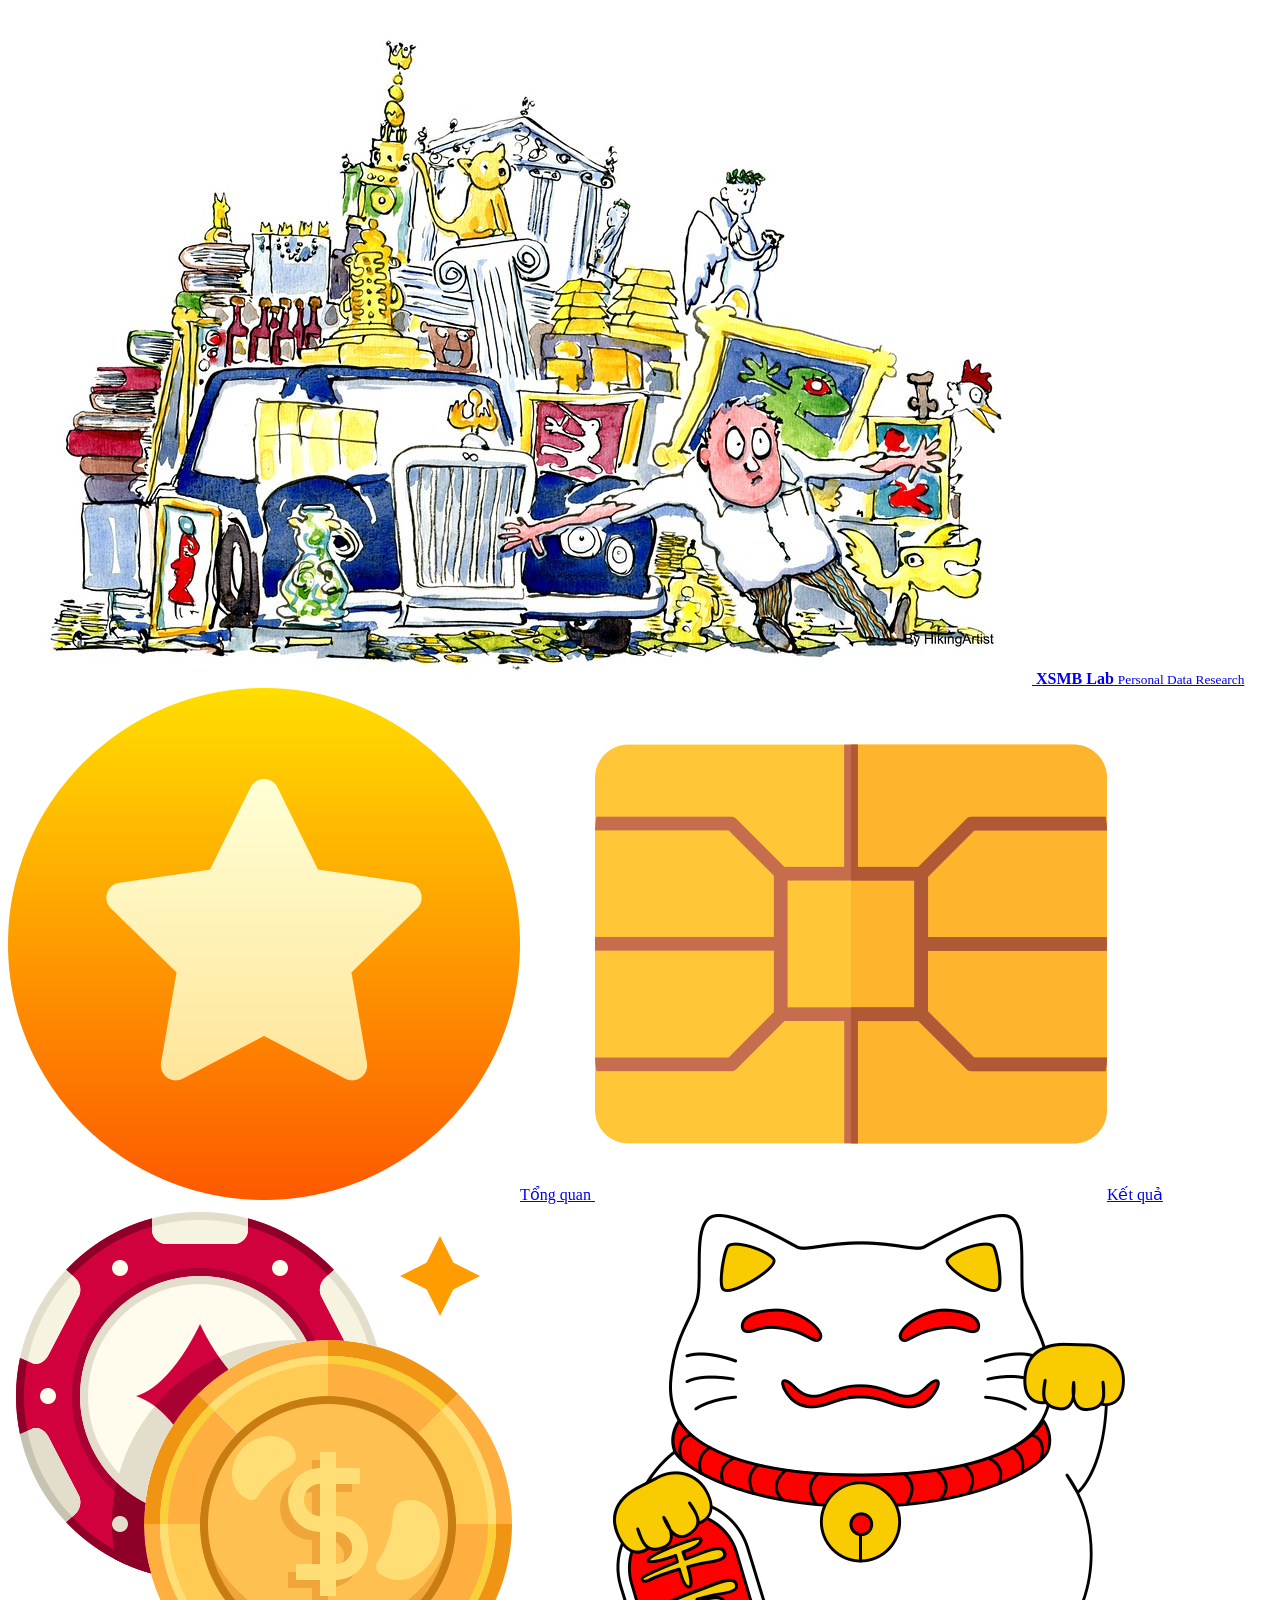
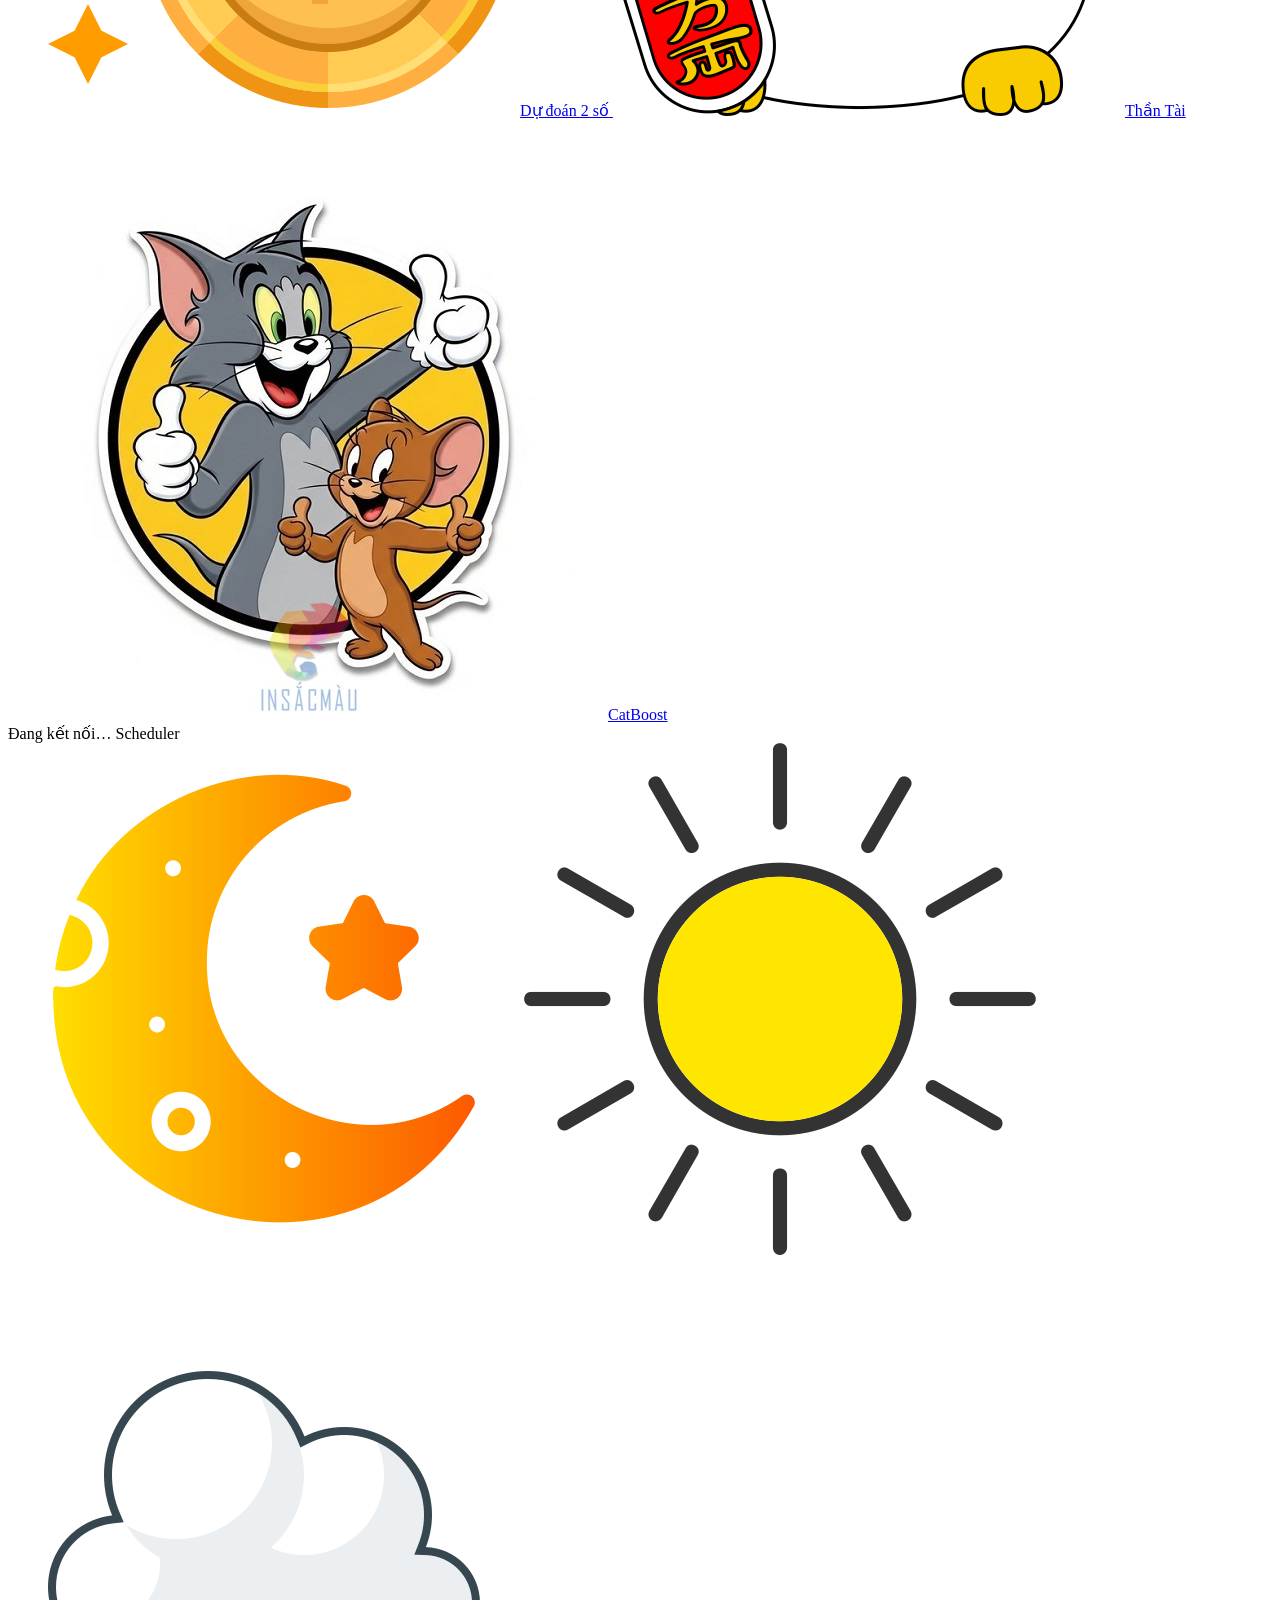
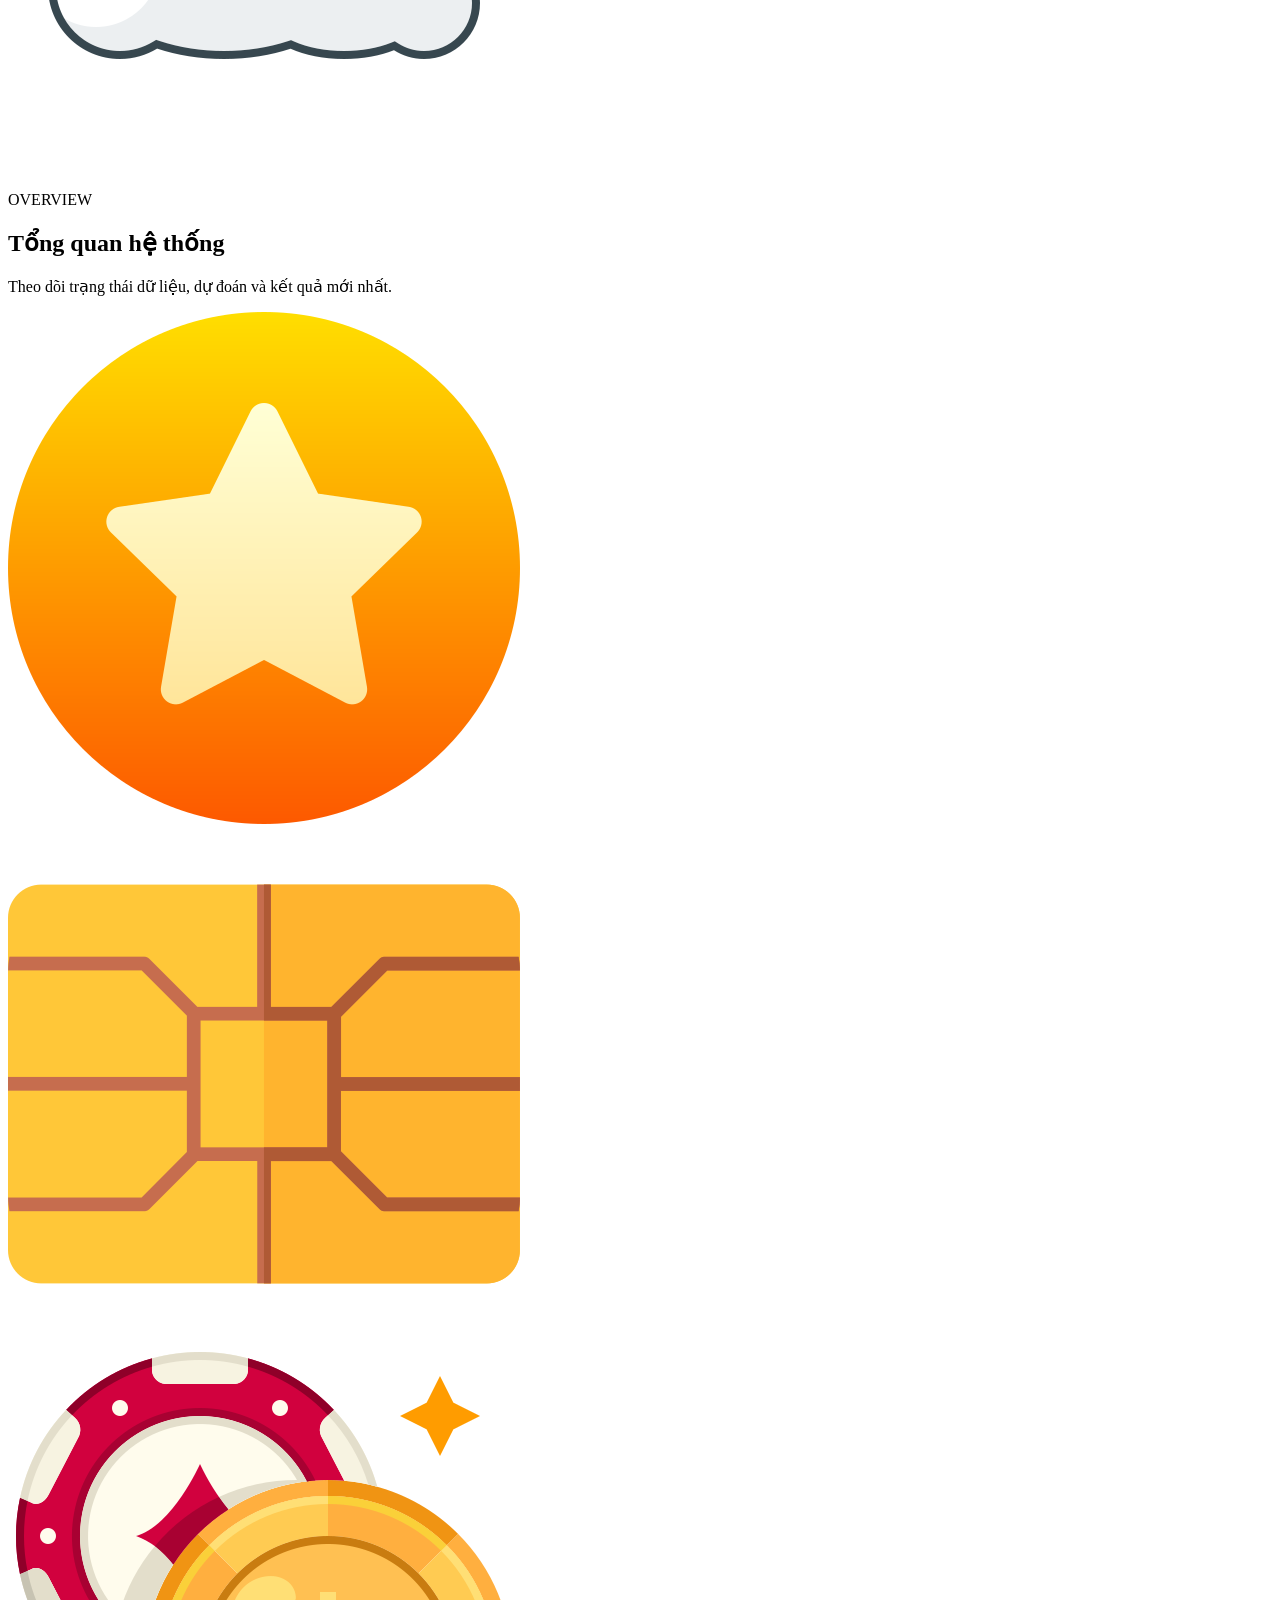
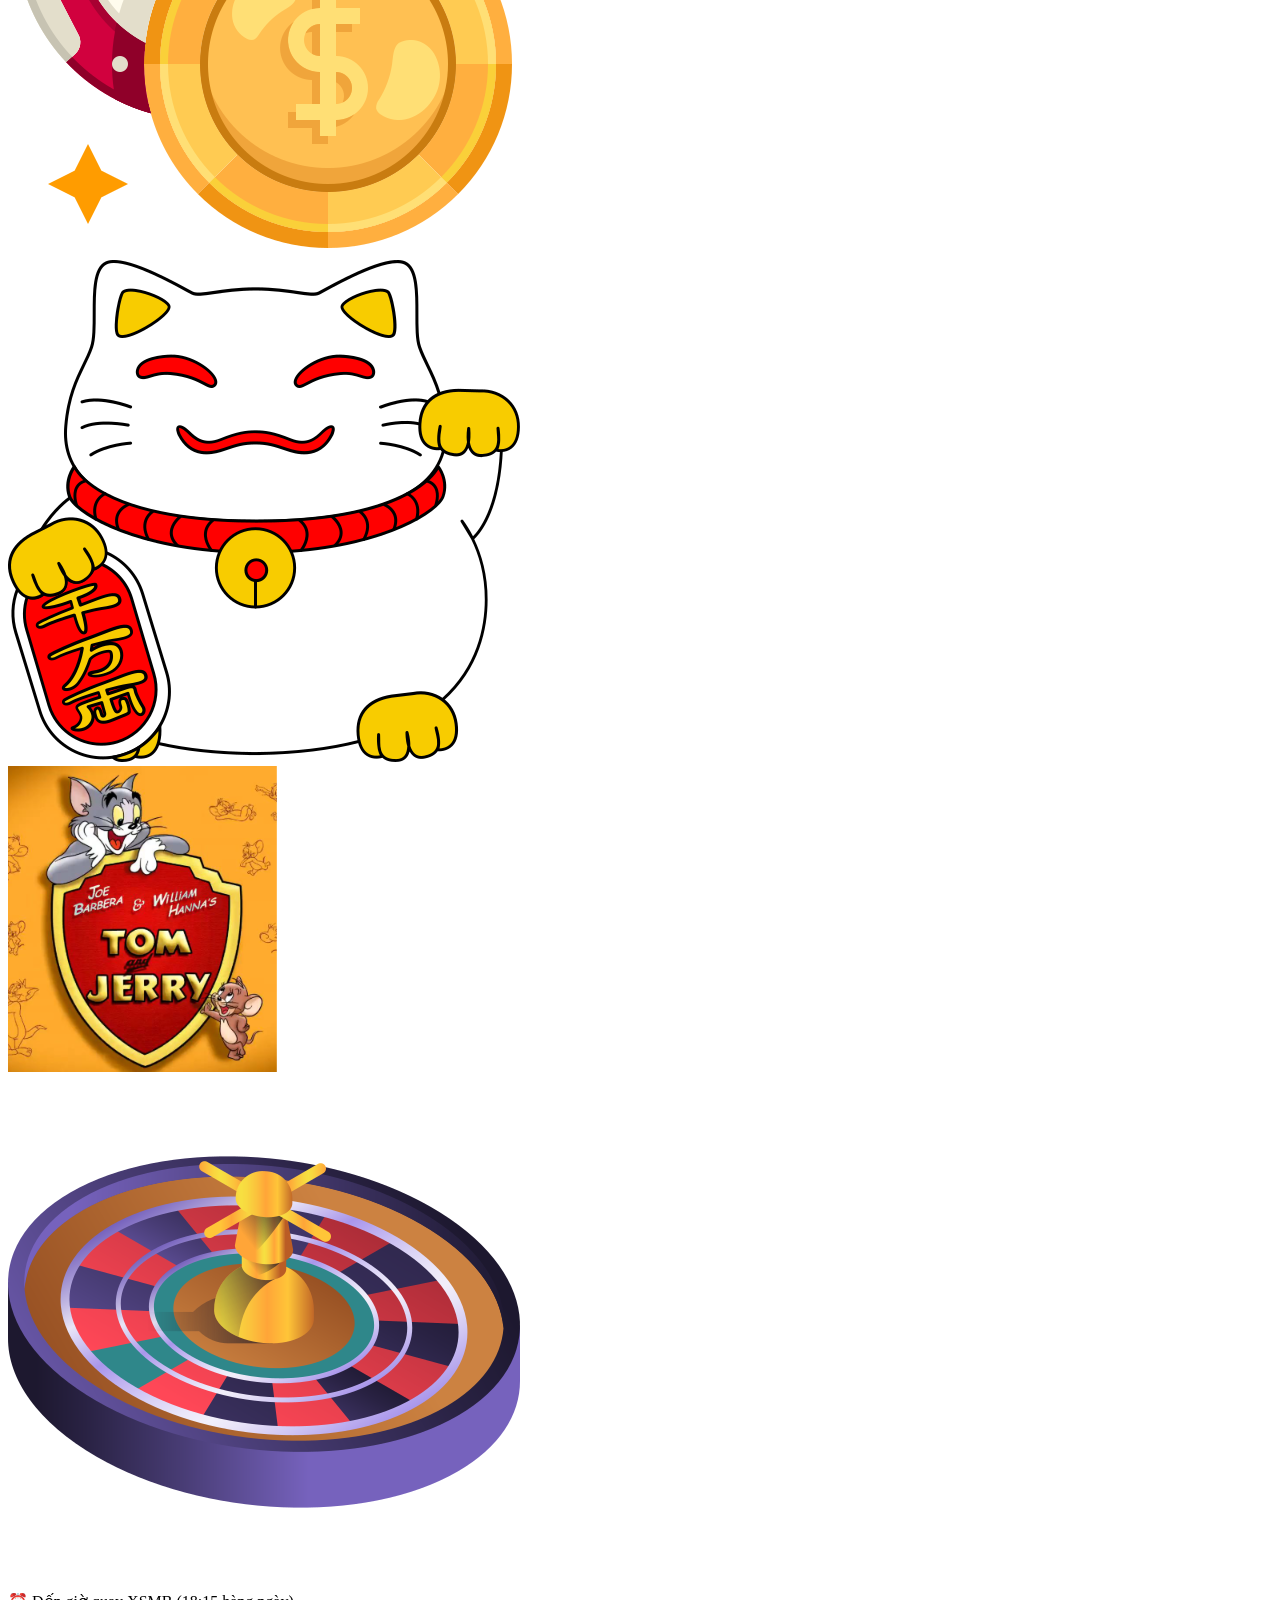
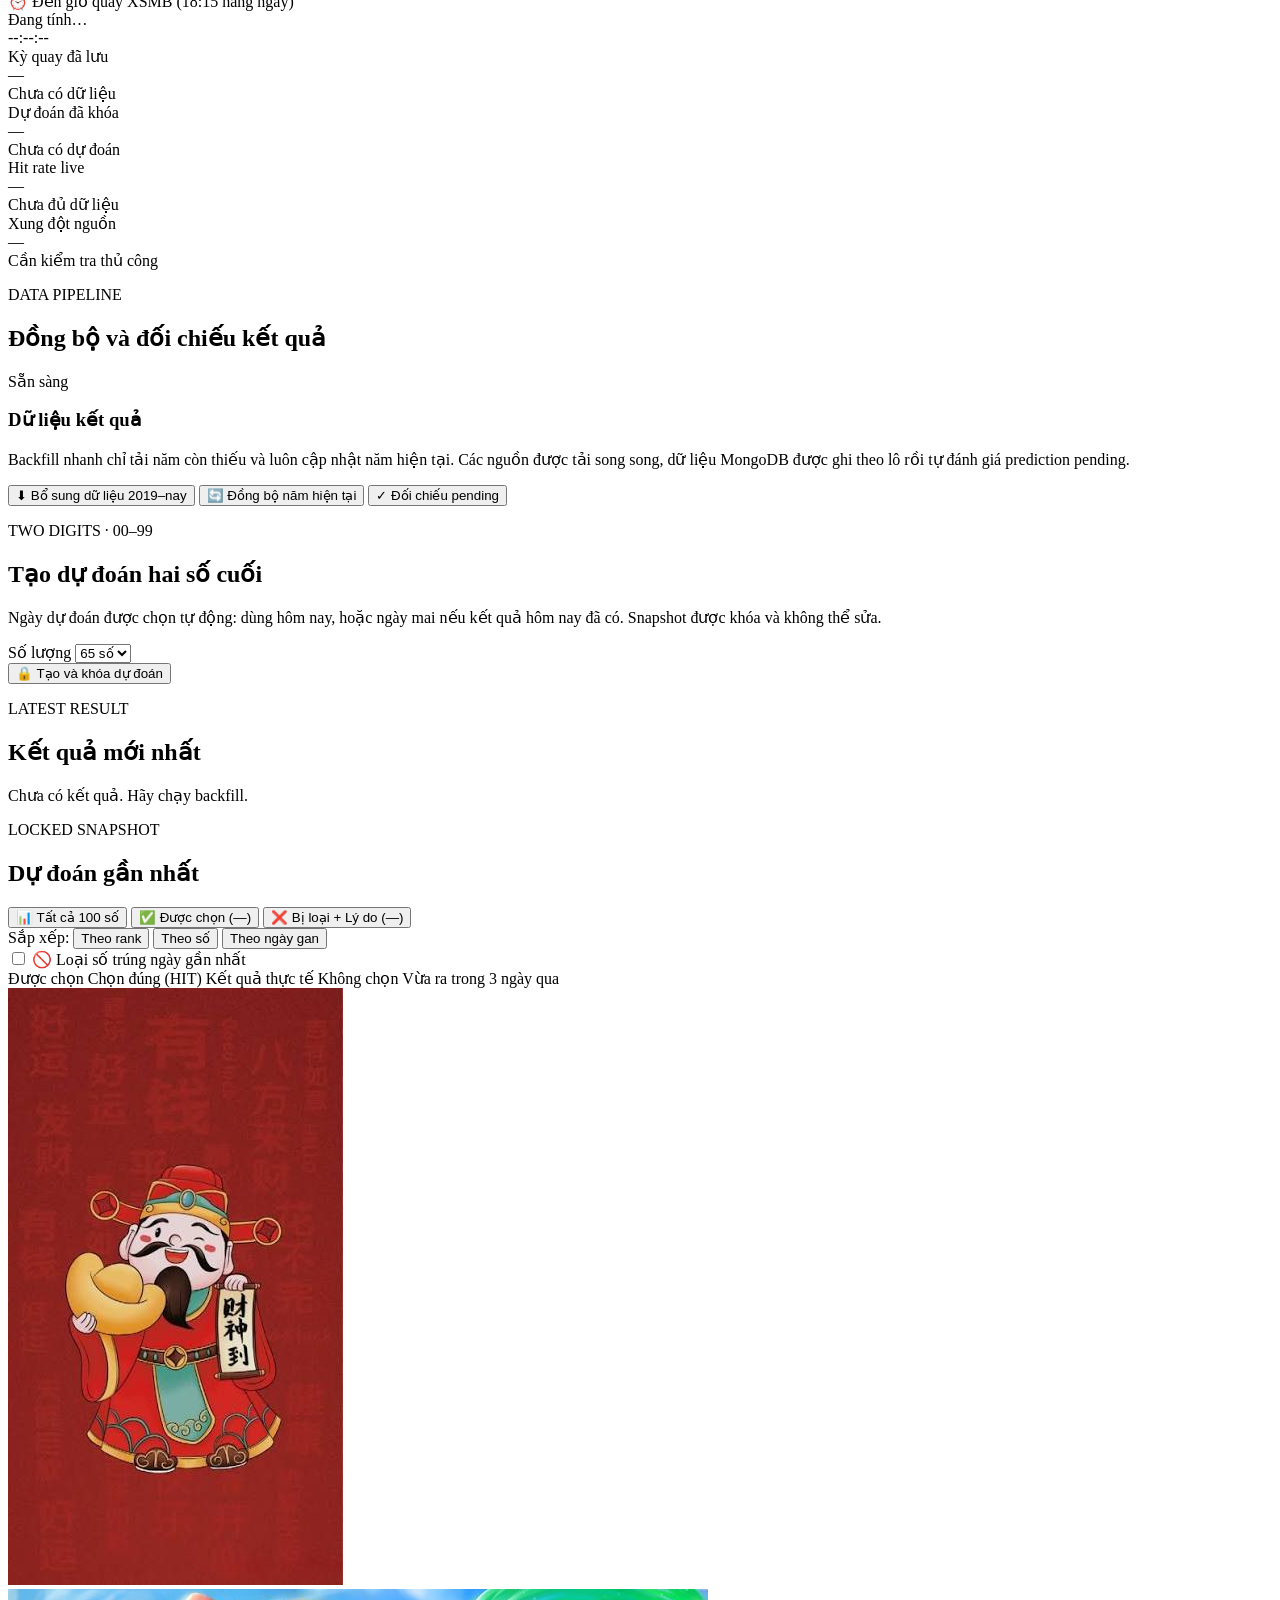
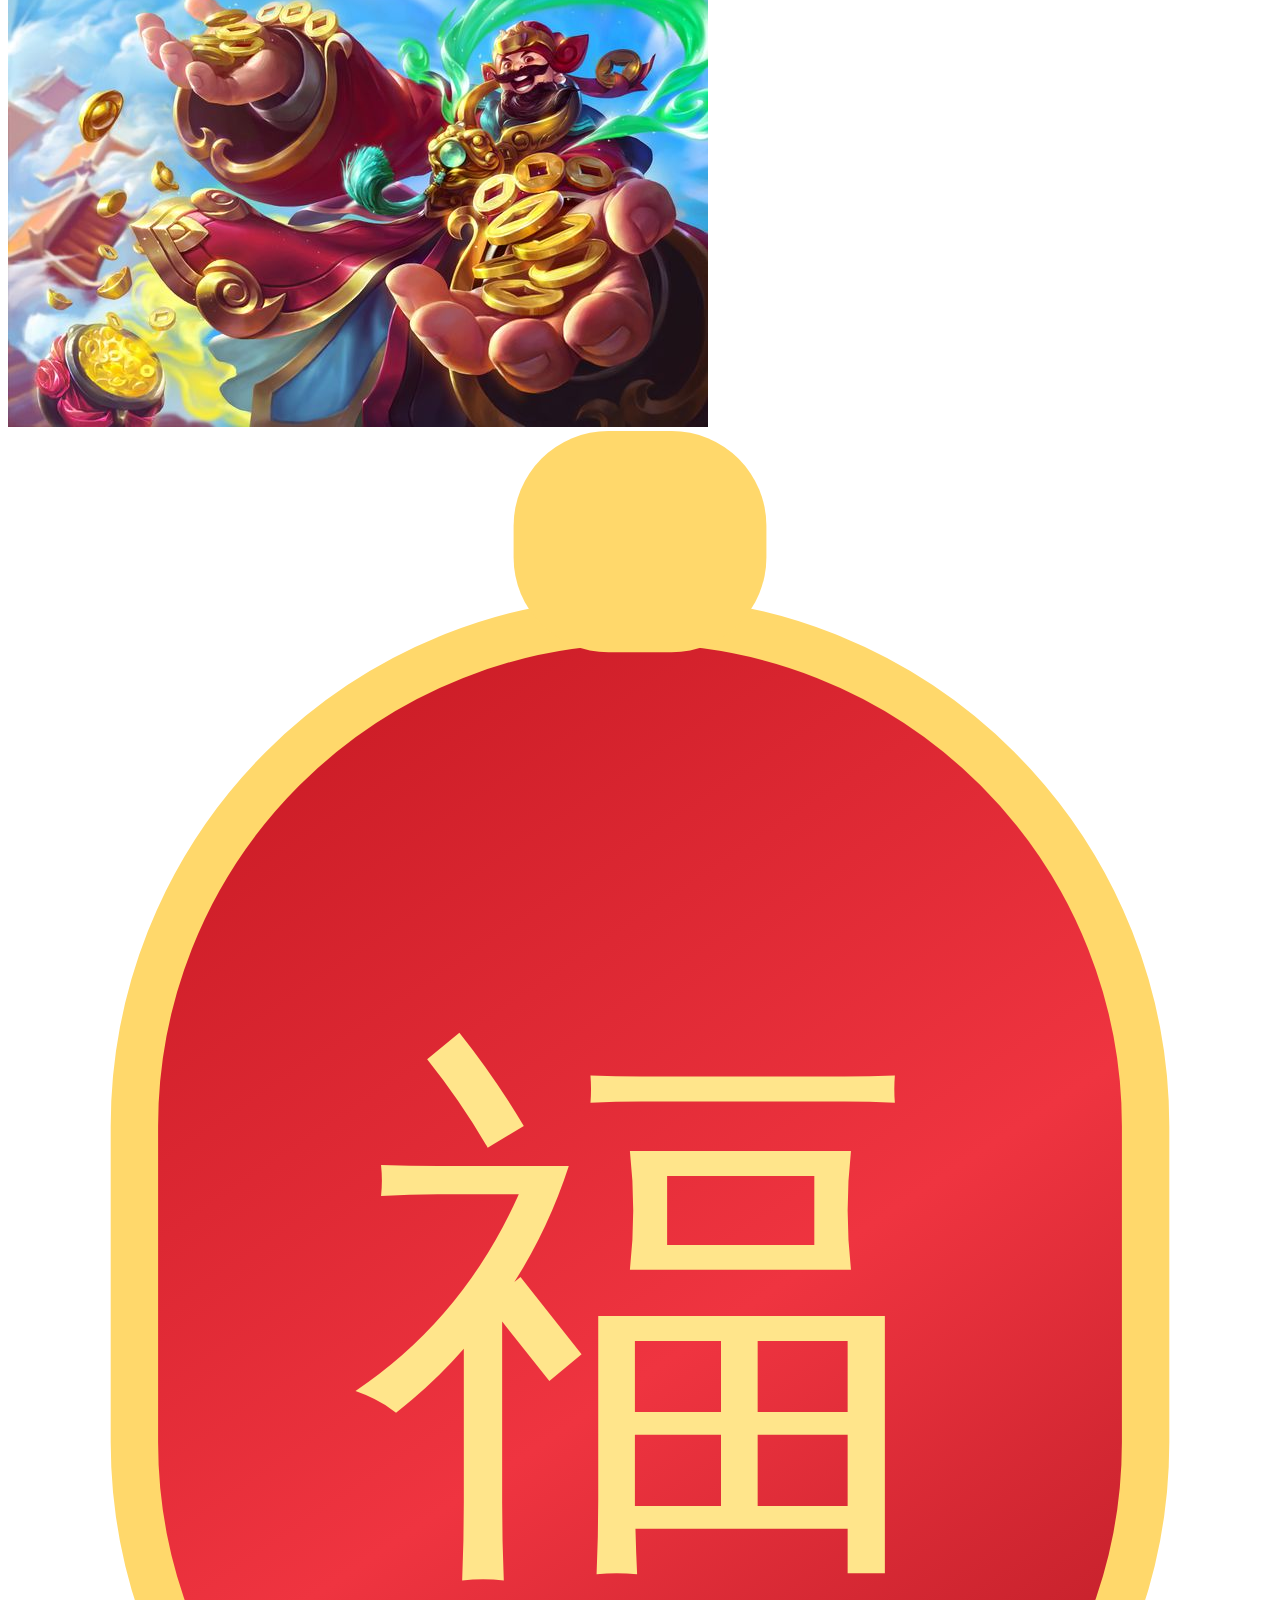
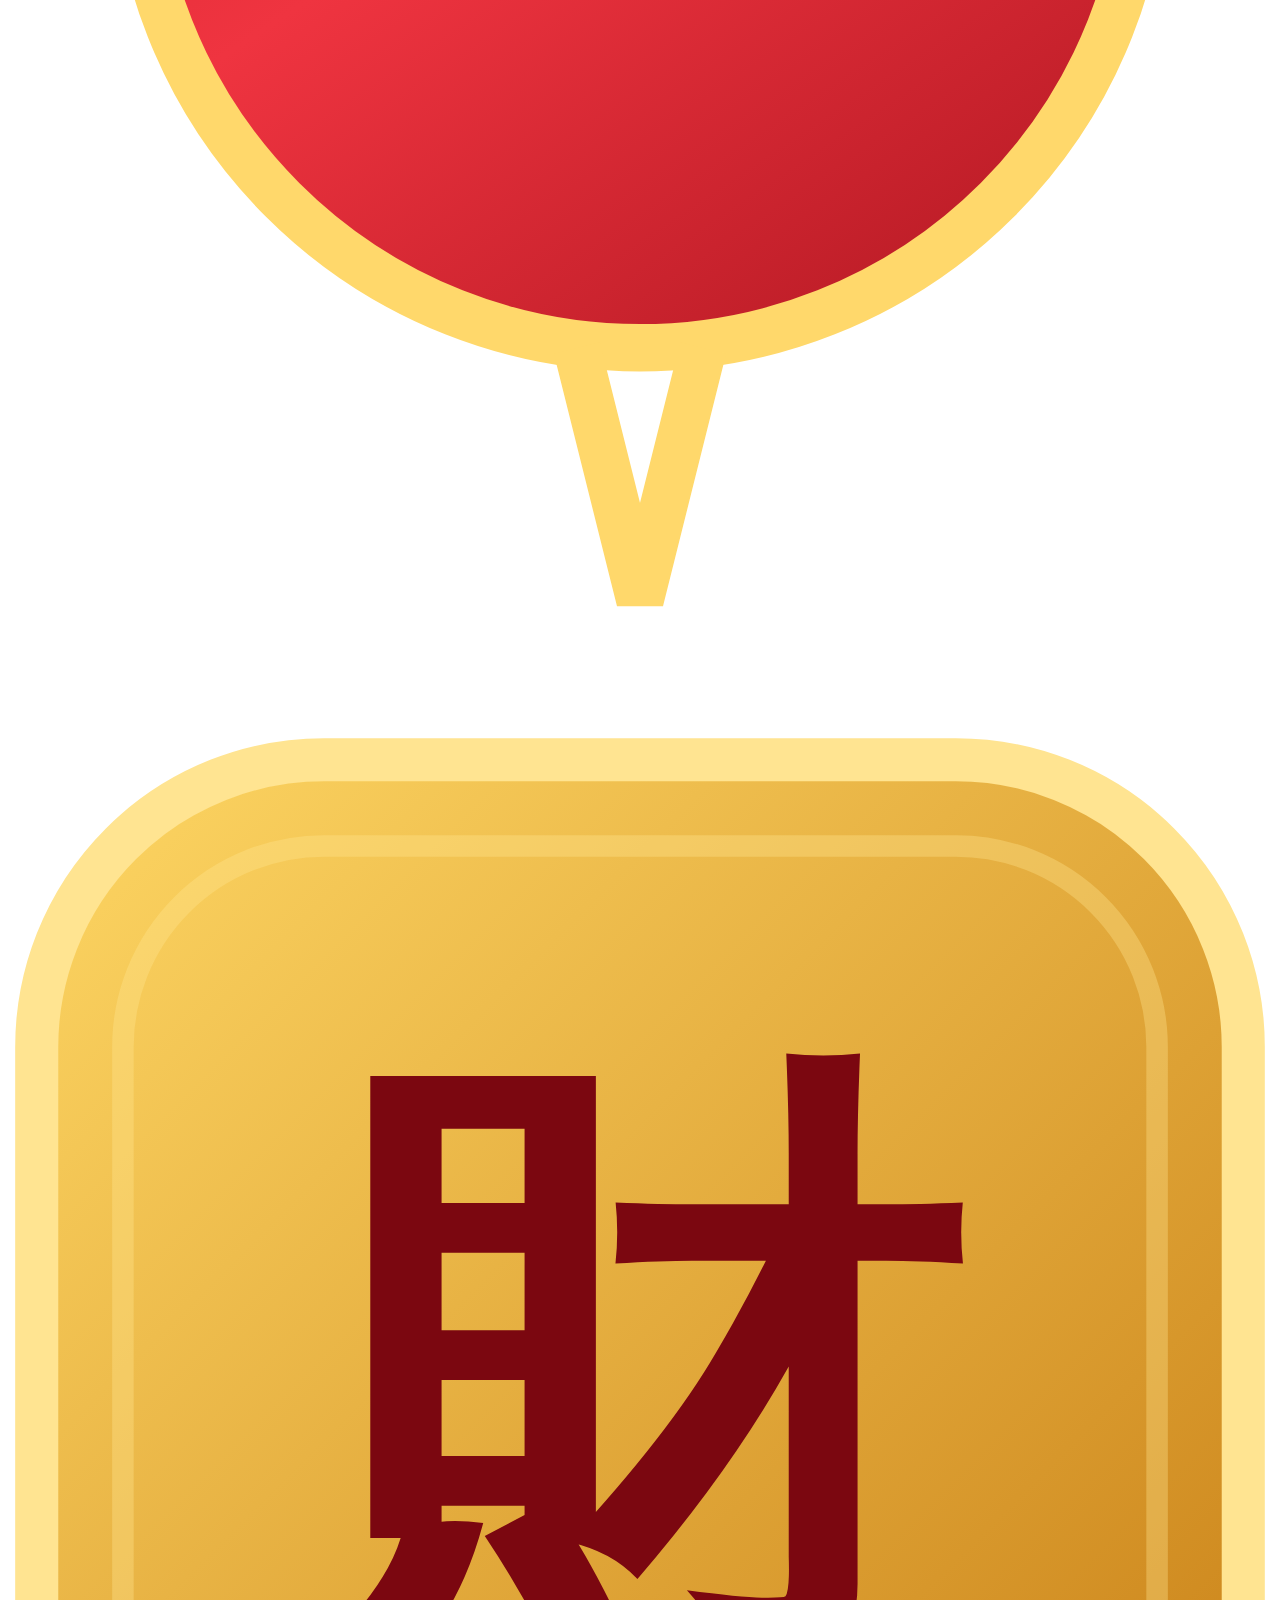
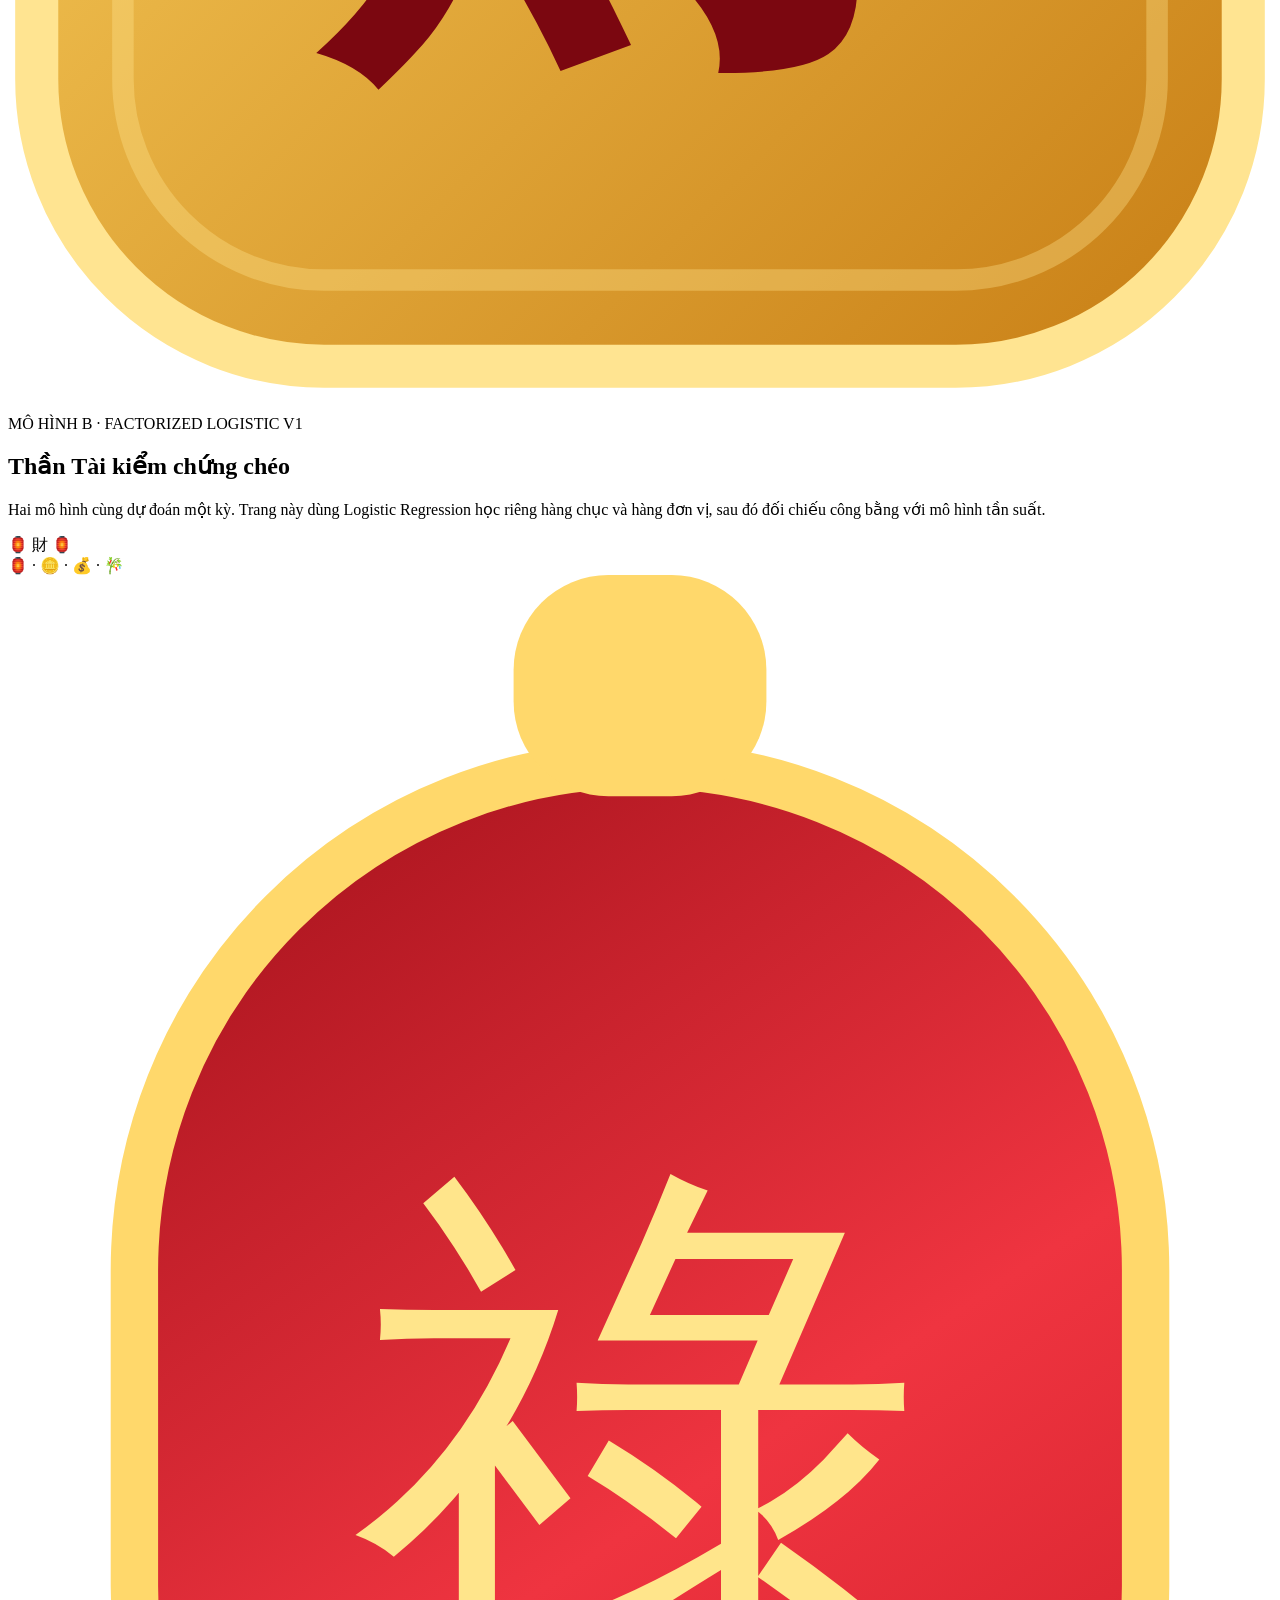
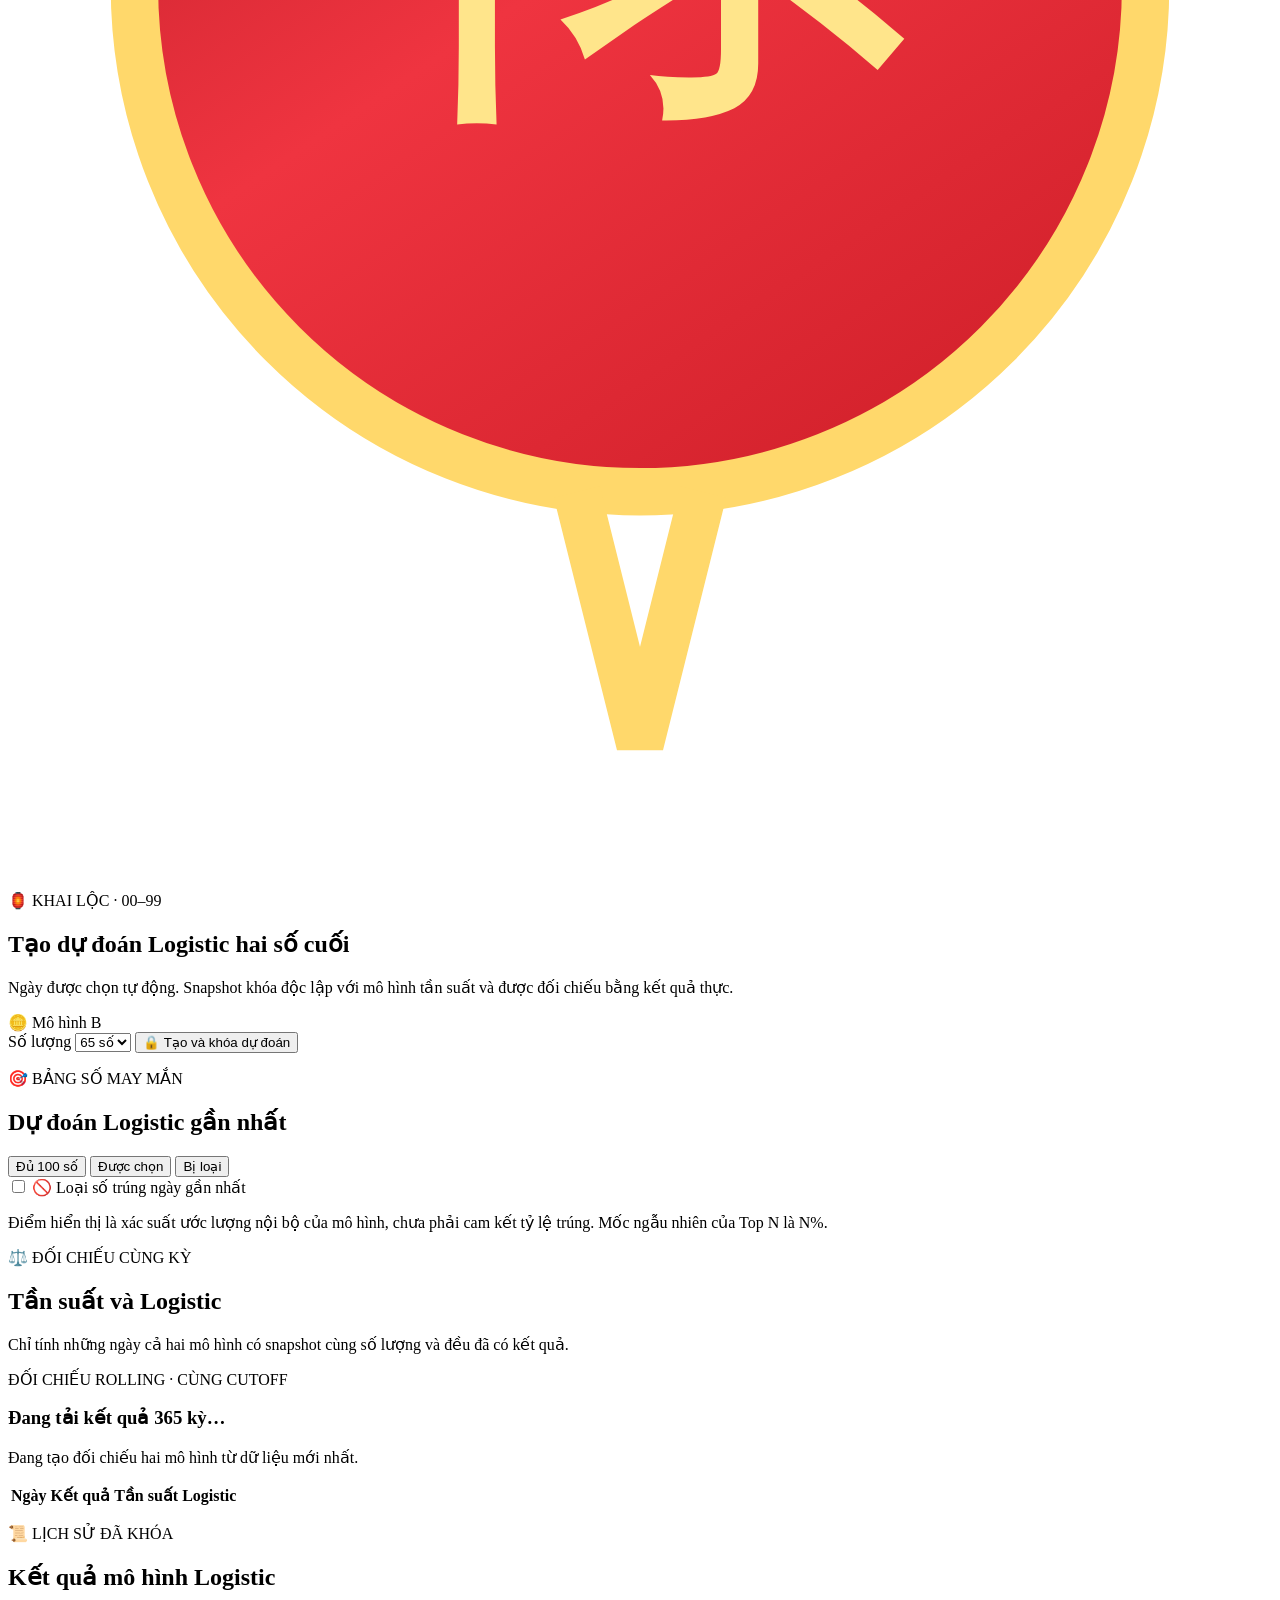
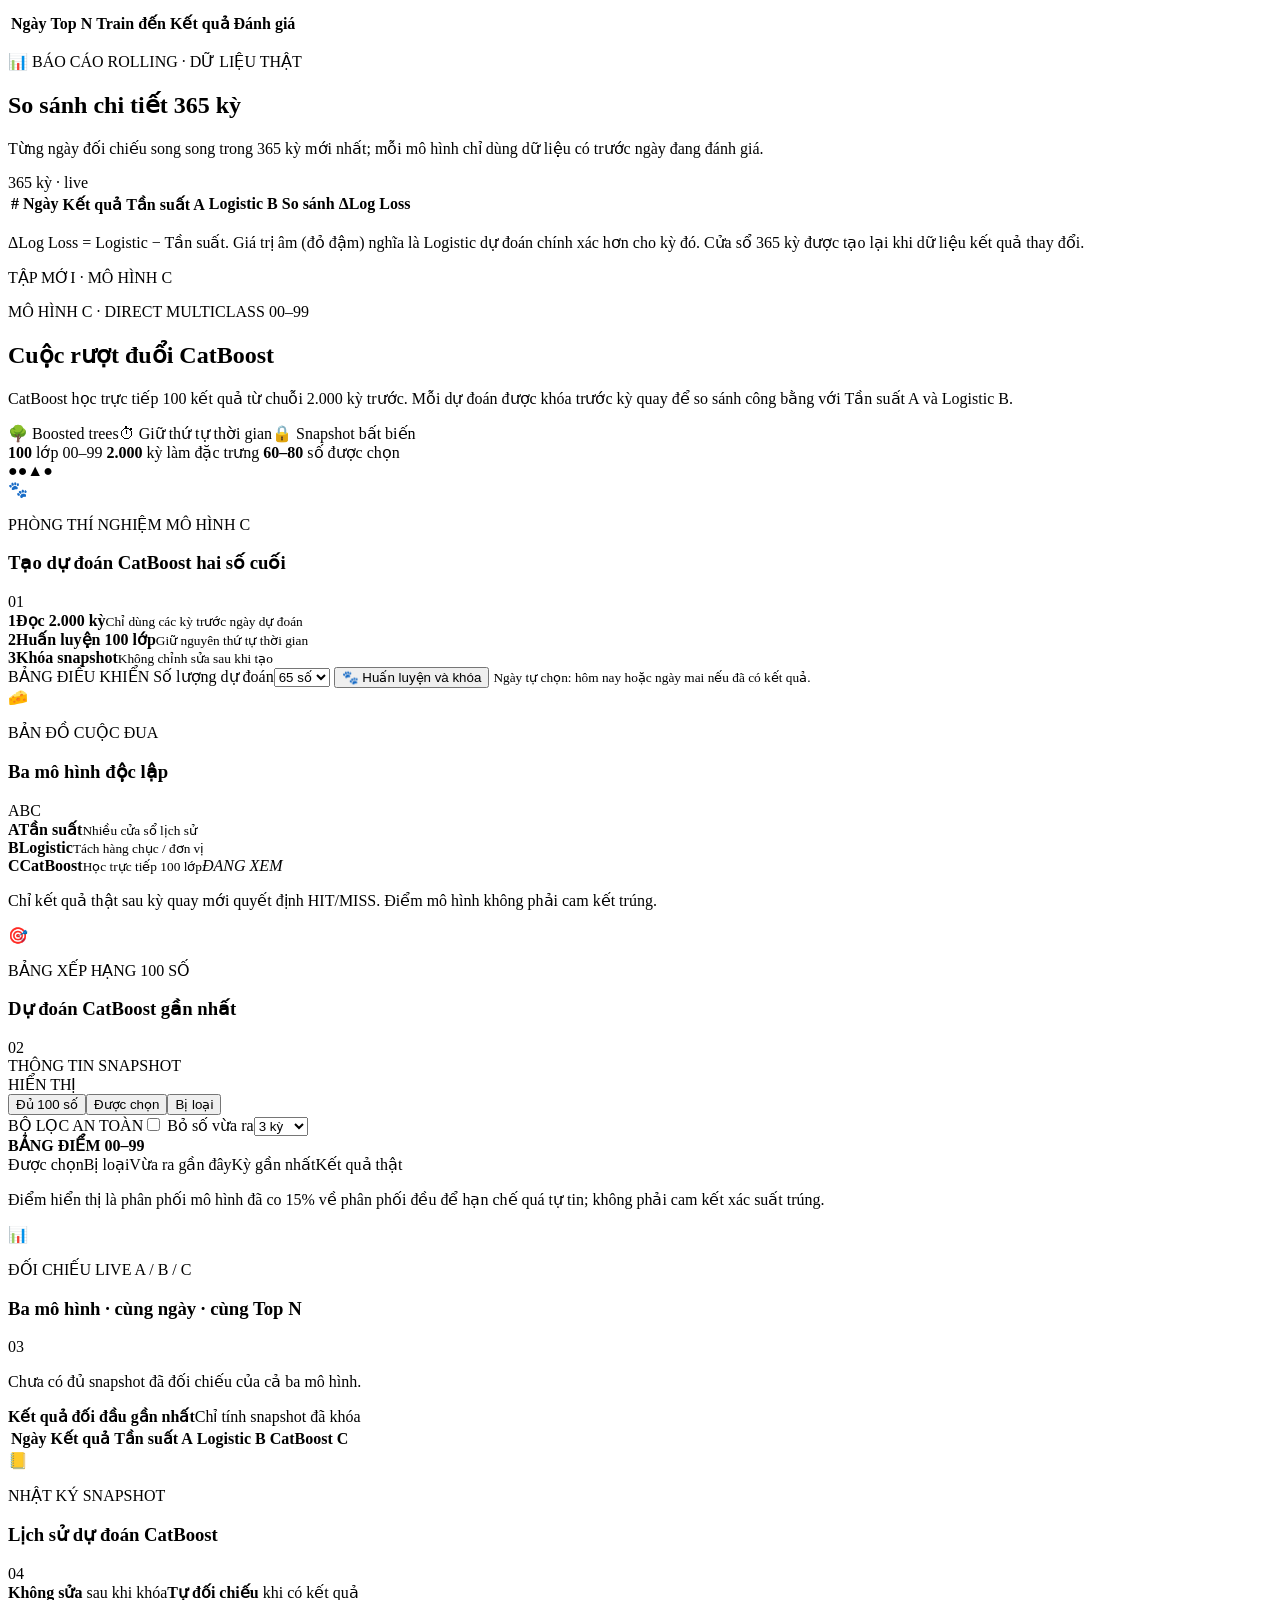
==== commit 87aa735a: "Change icon catboost" ====
--- a/app/static/index.html
+++ b/app/static/index.html
@@ -81,7 +81,7 @@
         <aside class="page-sticker sticker-results page-view" data-page-view="results" aria-hidden="true"><img src="/img/chip.png" alt="" /></aside>
         <aside class="page-sticker sticker-two-digit page-view" data-page-view="two-digit" aria-hidden="true"><img src="/img/casino-chip.png" alt="" /></aside>
         <aside class="page-sticker sticker-fortune page-view" data-page-view="fortune-two-digit" aria-hidden="true"><img src="/img/travel.png" alt="" /></aside>
-        <aside class="page-sticker sticker-one-digit page-view" data-page-view="one-digit" aria-hidden="true"><span class="/img/Tom&Jerry.png">🐭</span></aside>
+        <aside class="page-sticker sticker-one-digit page-view" data-page-view="one-digit" aria-hidden="true"><img src="/img/Tom&Jerry.png"alt="" /></aside>
         <aside class="page-sticker sticker-backtest page-view" data-page-view="backtest" aria-hidden="true"><img src="/img/casino-roulette.png" alt="" /></aside>
 
         <!-- ═══════════════ COUNTDOWN ═══════════════ -->
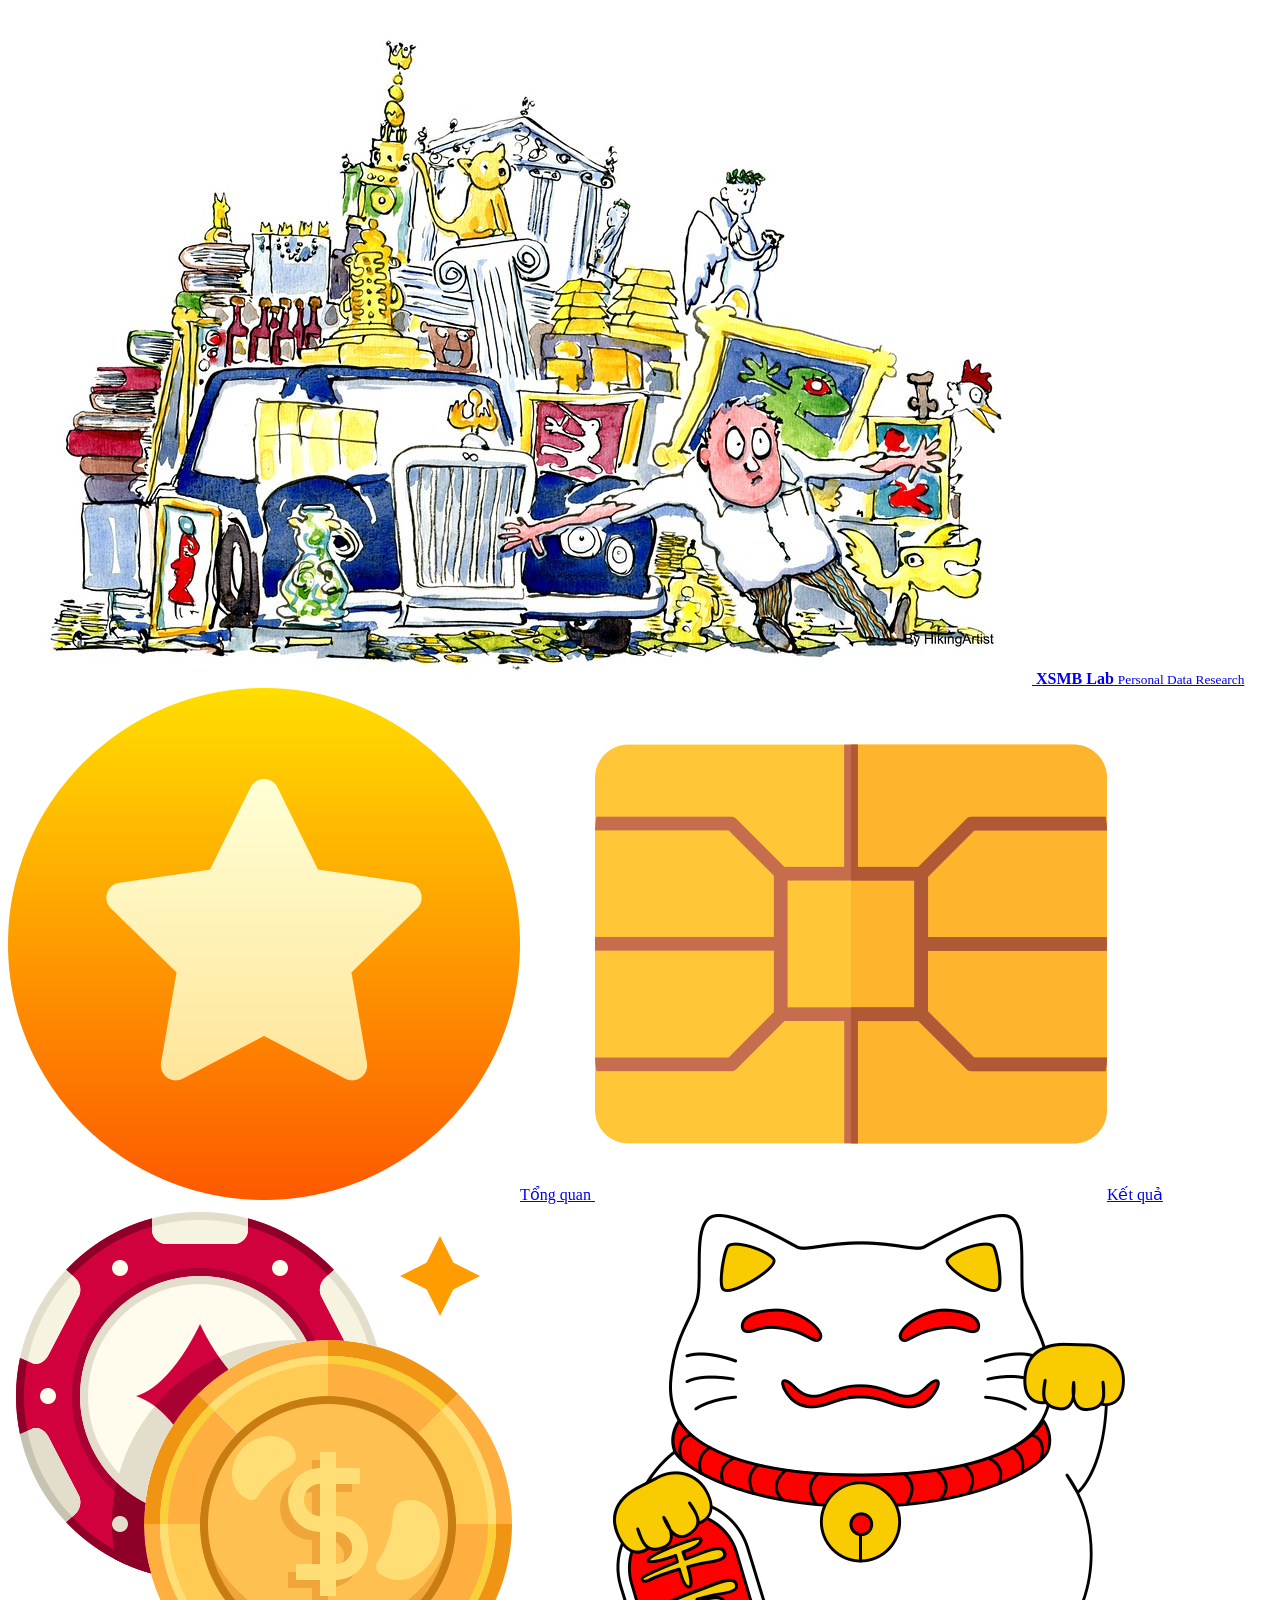
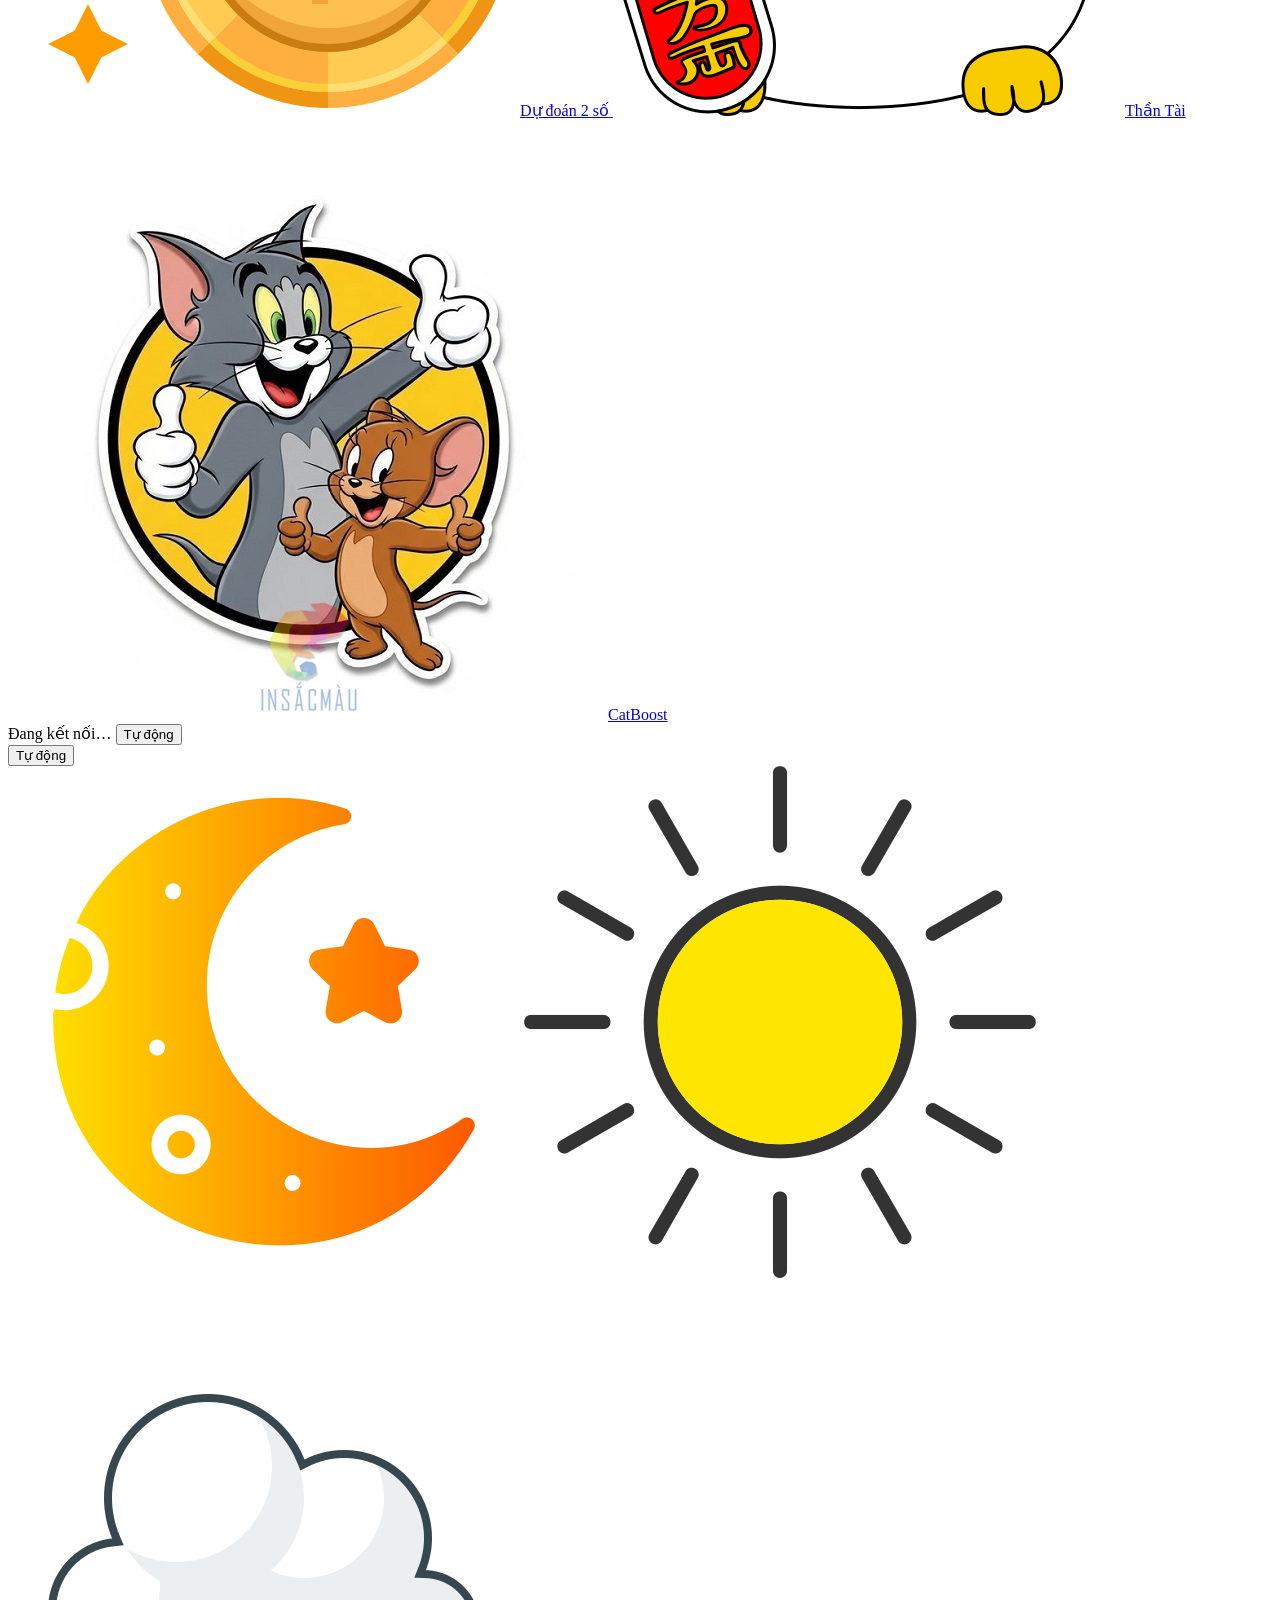
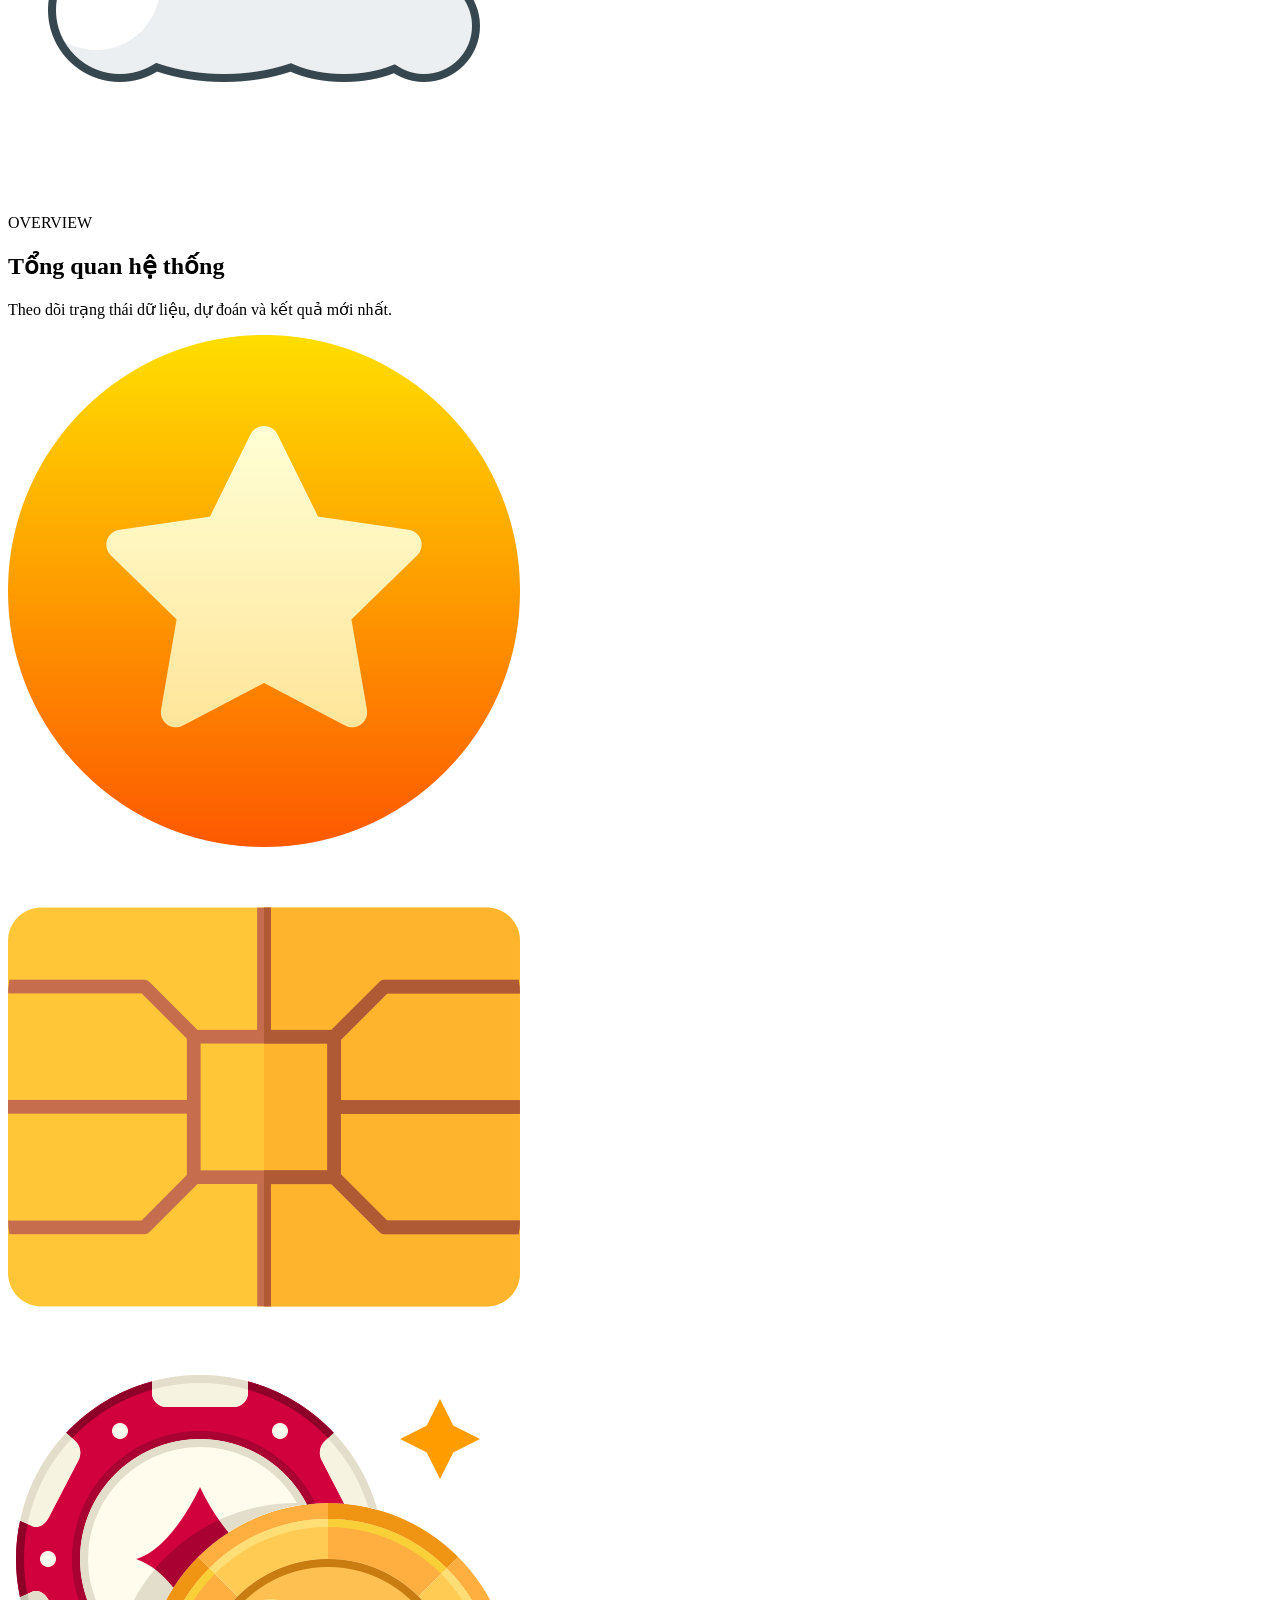
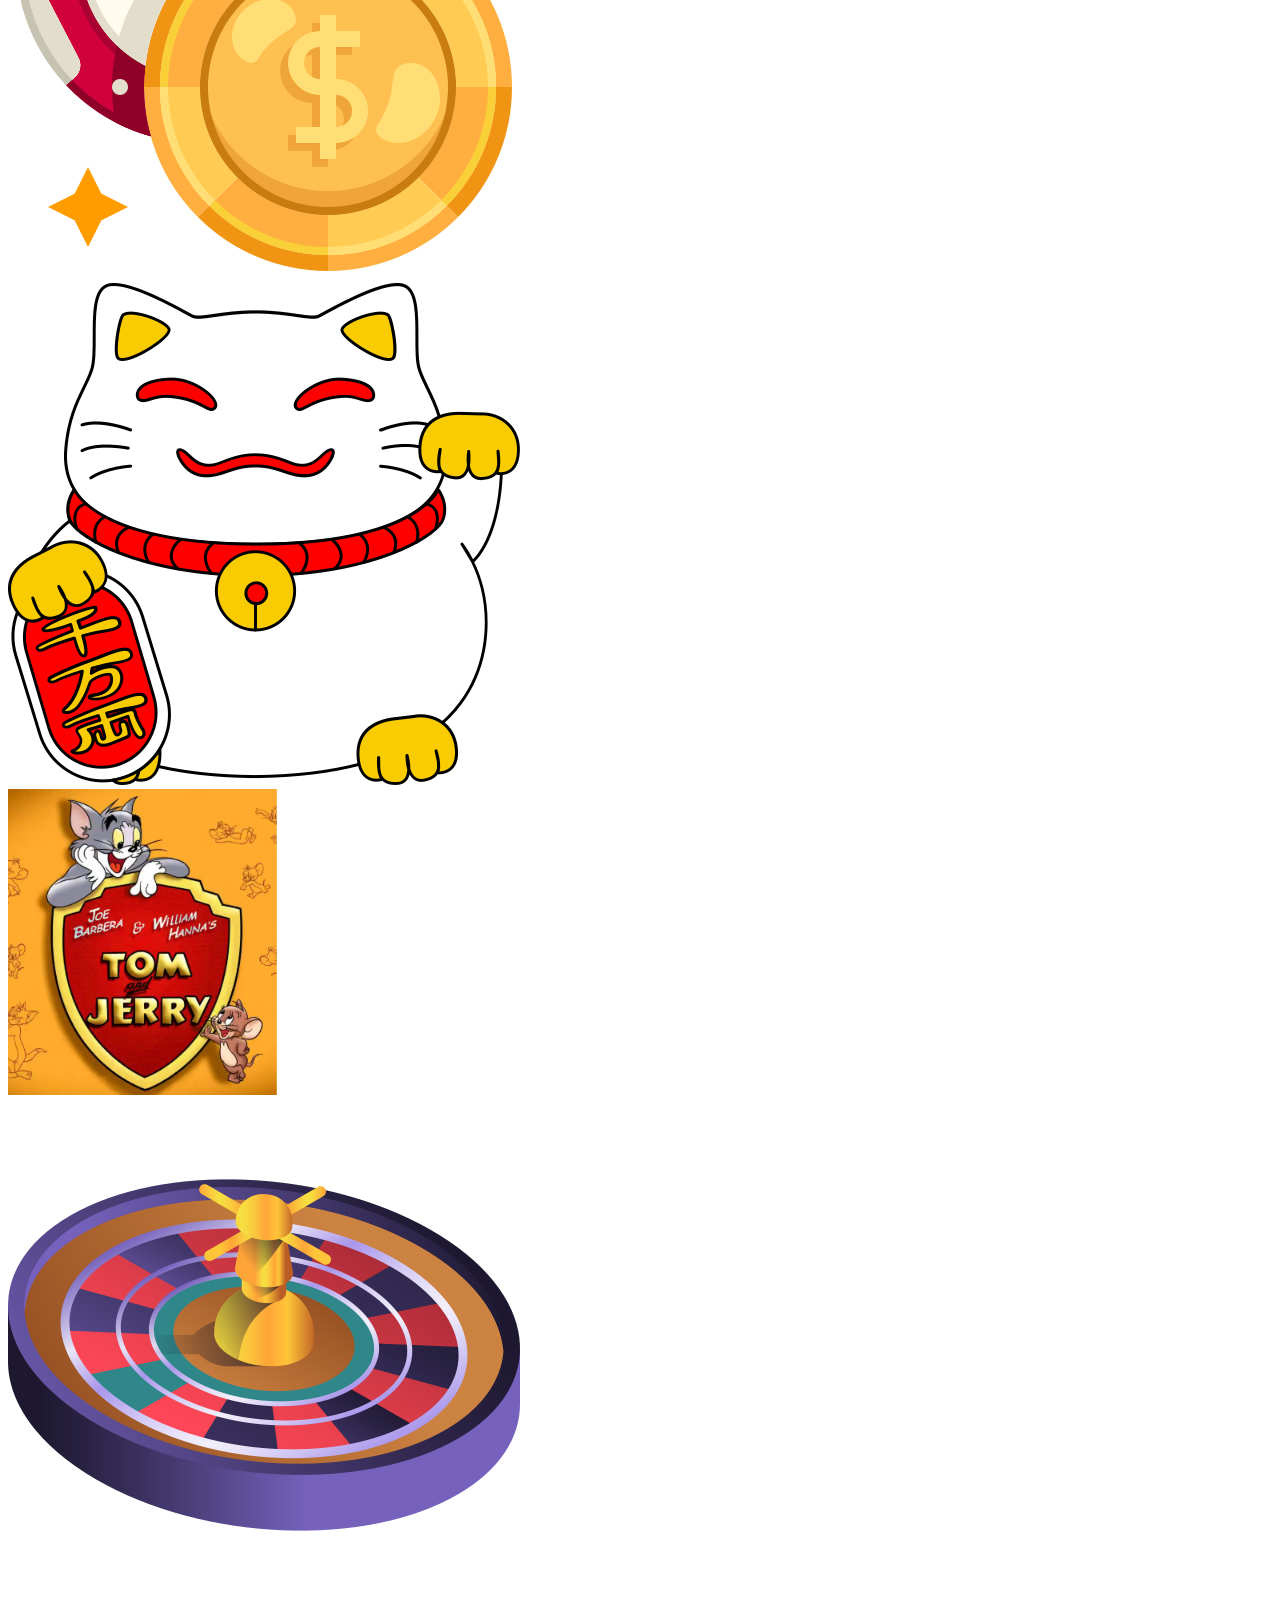
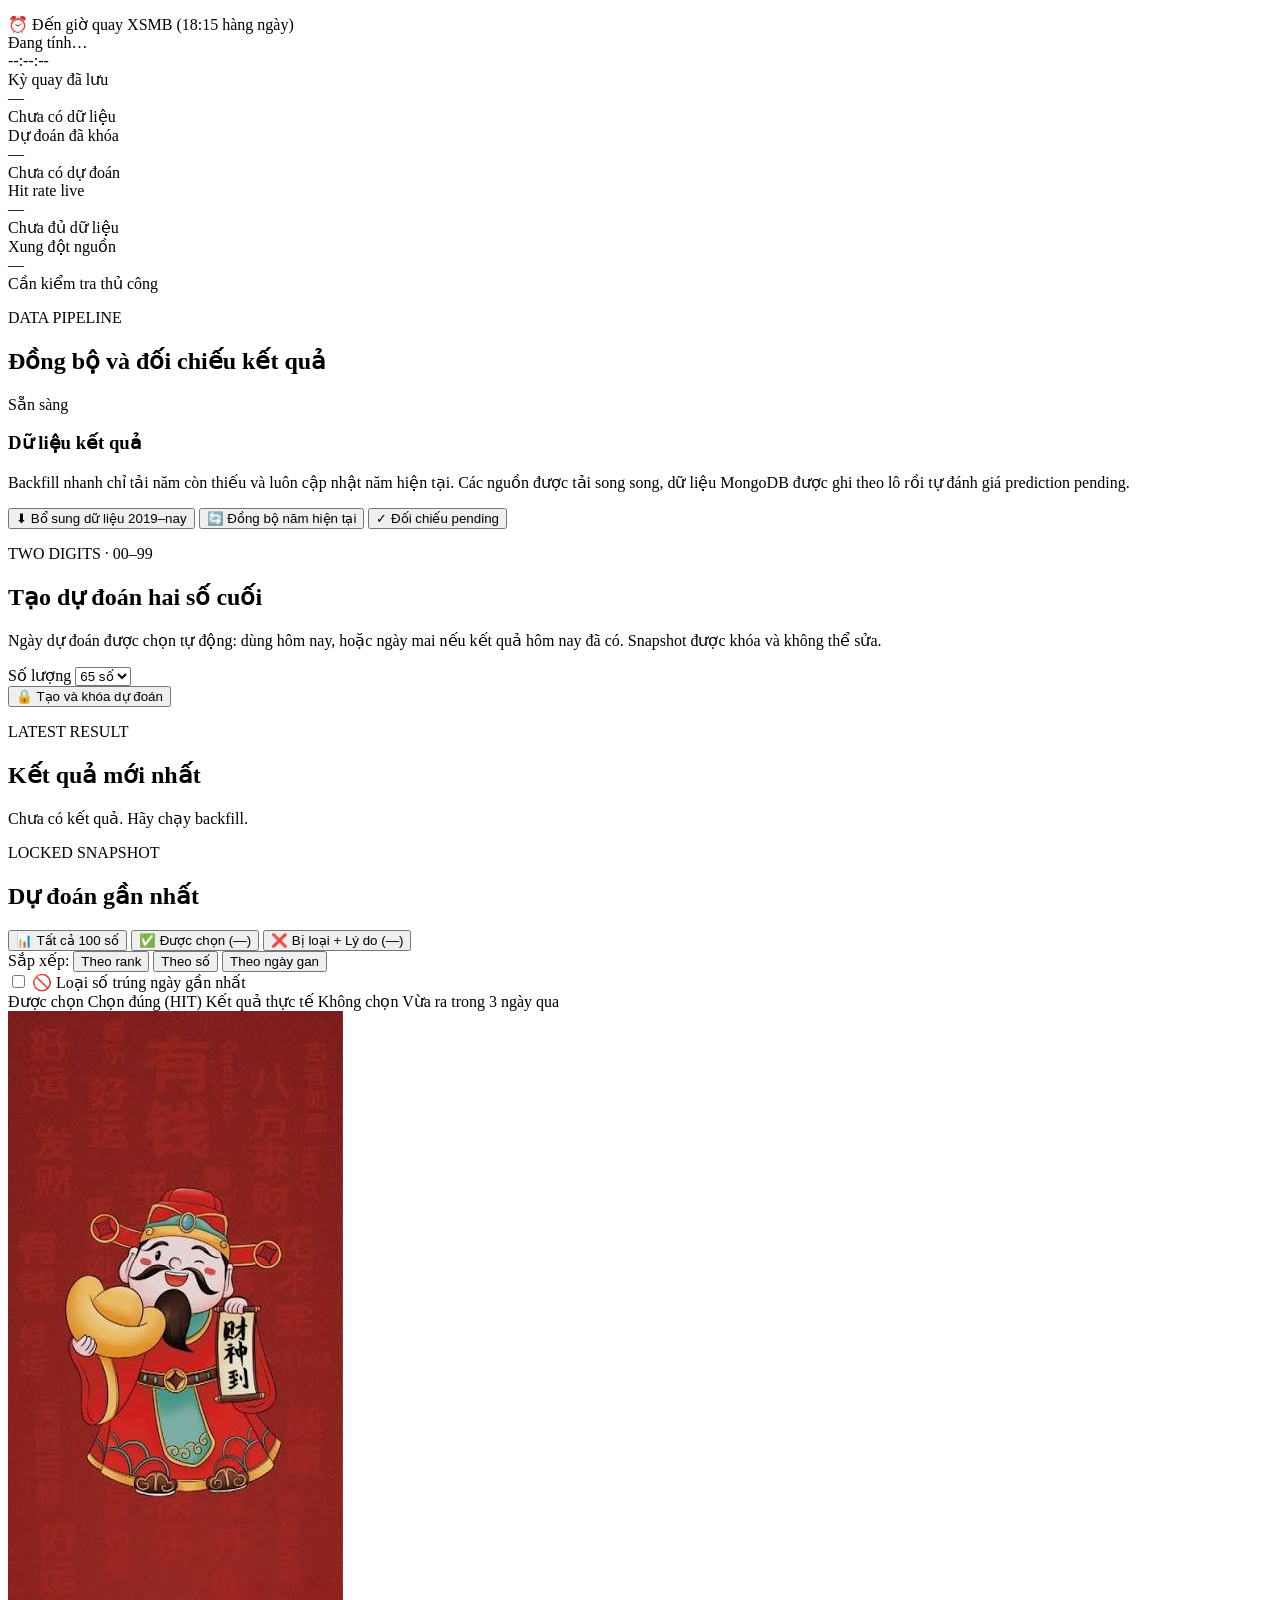
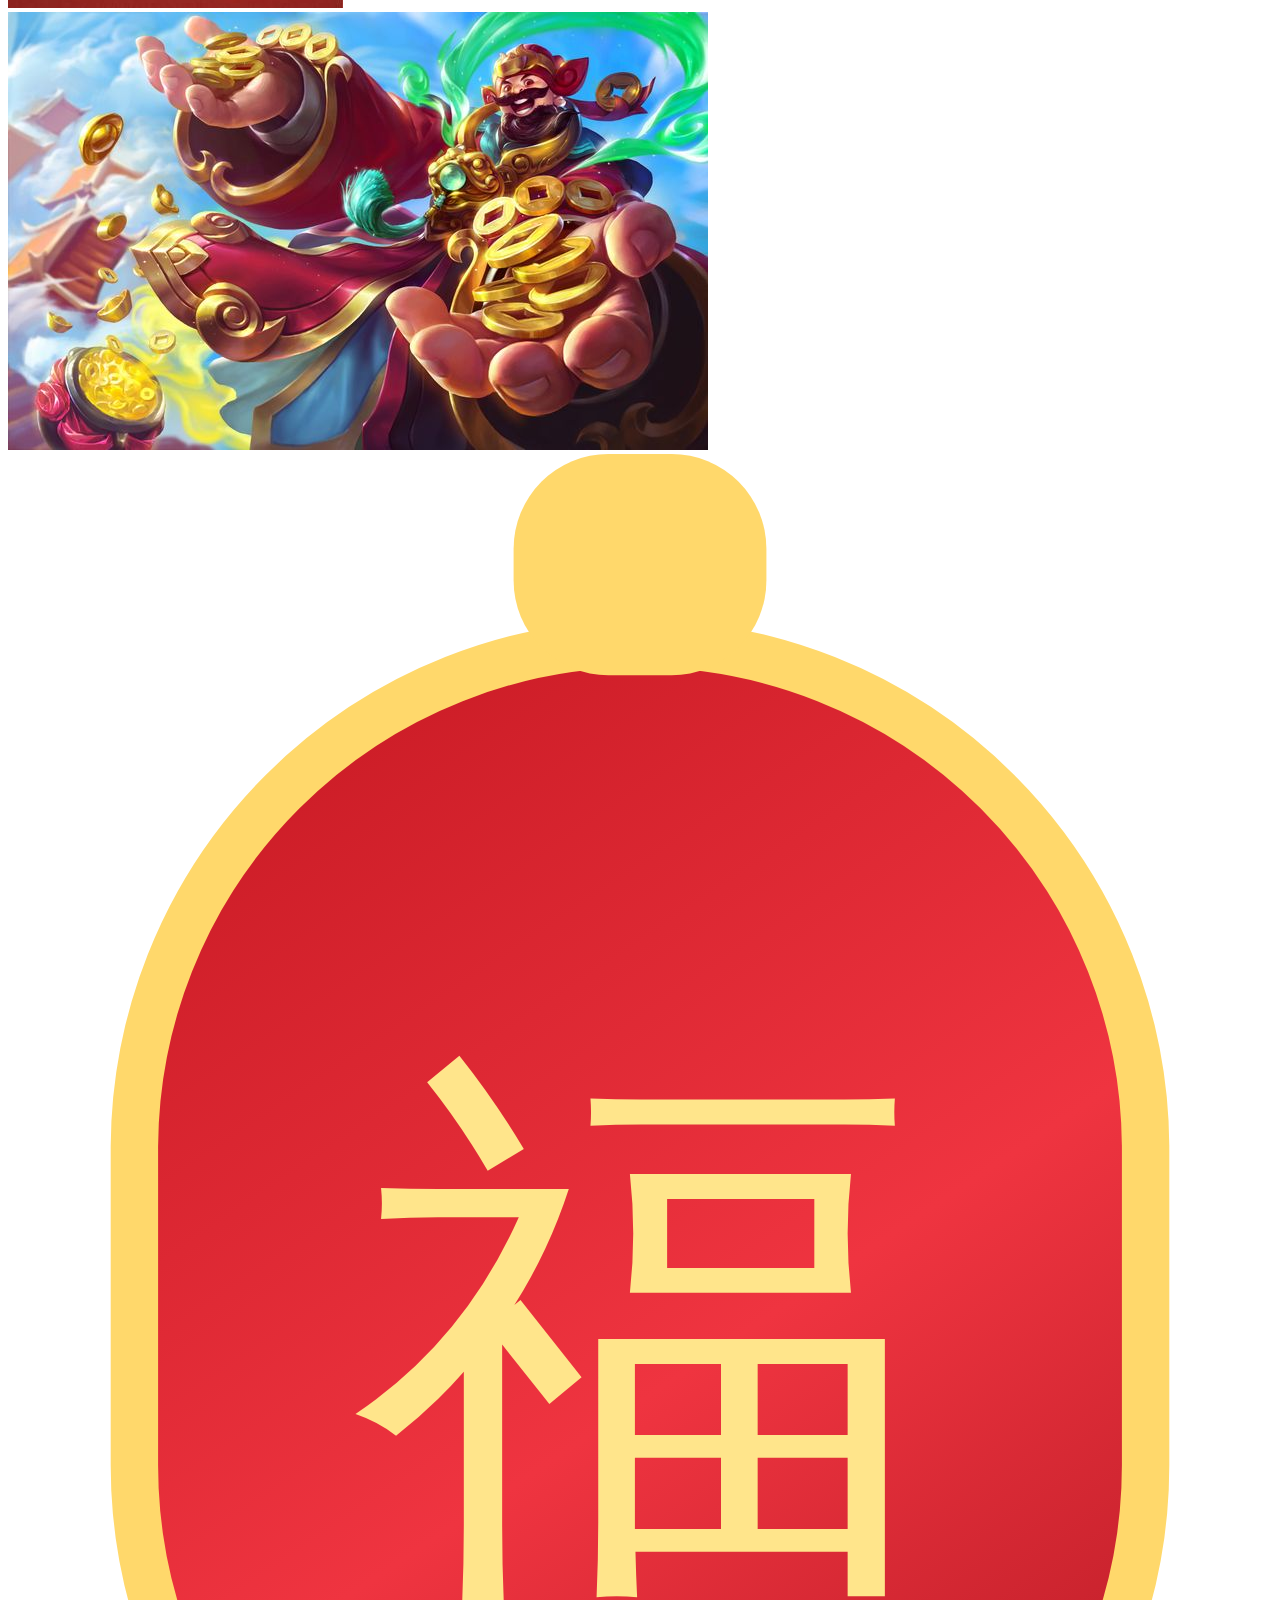
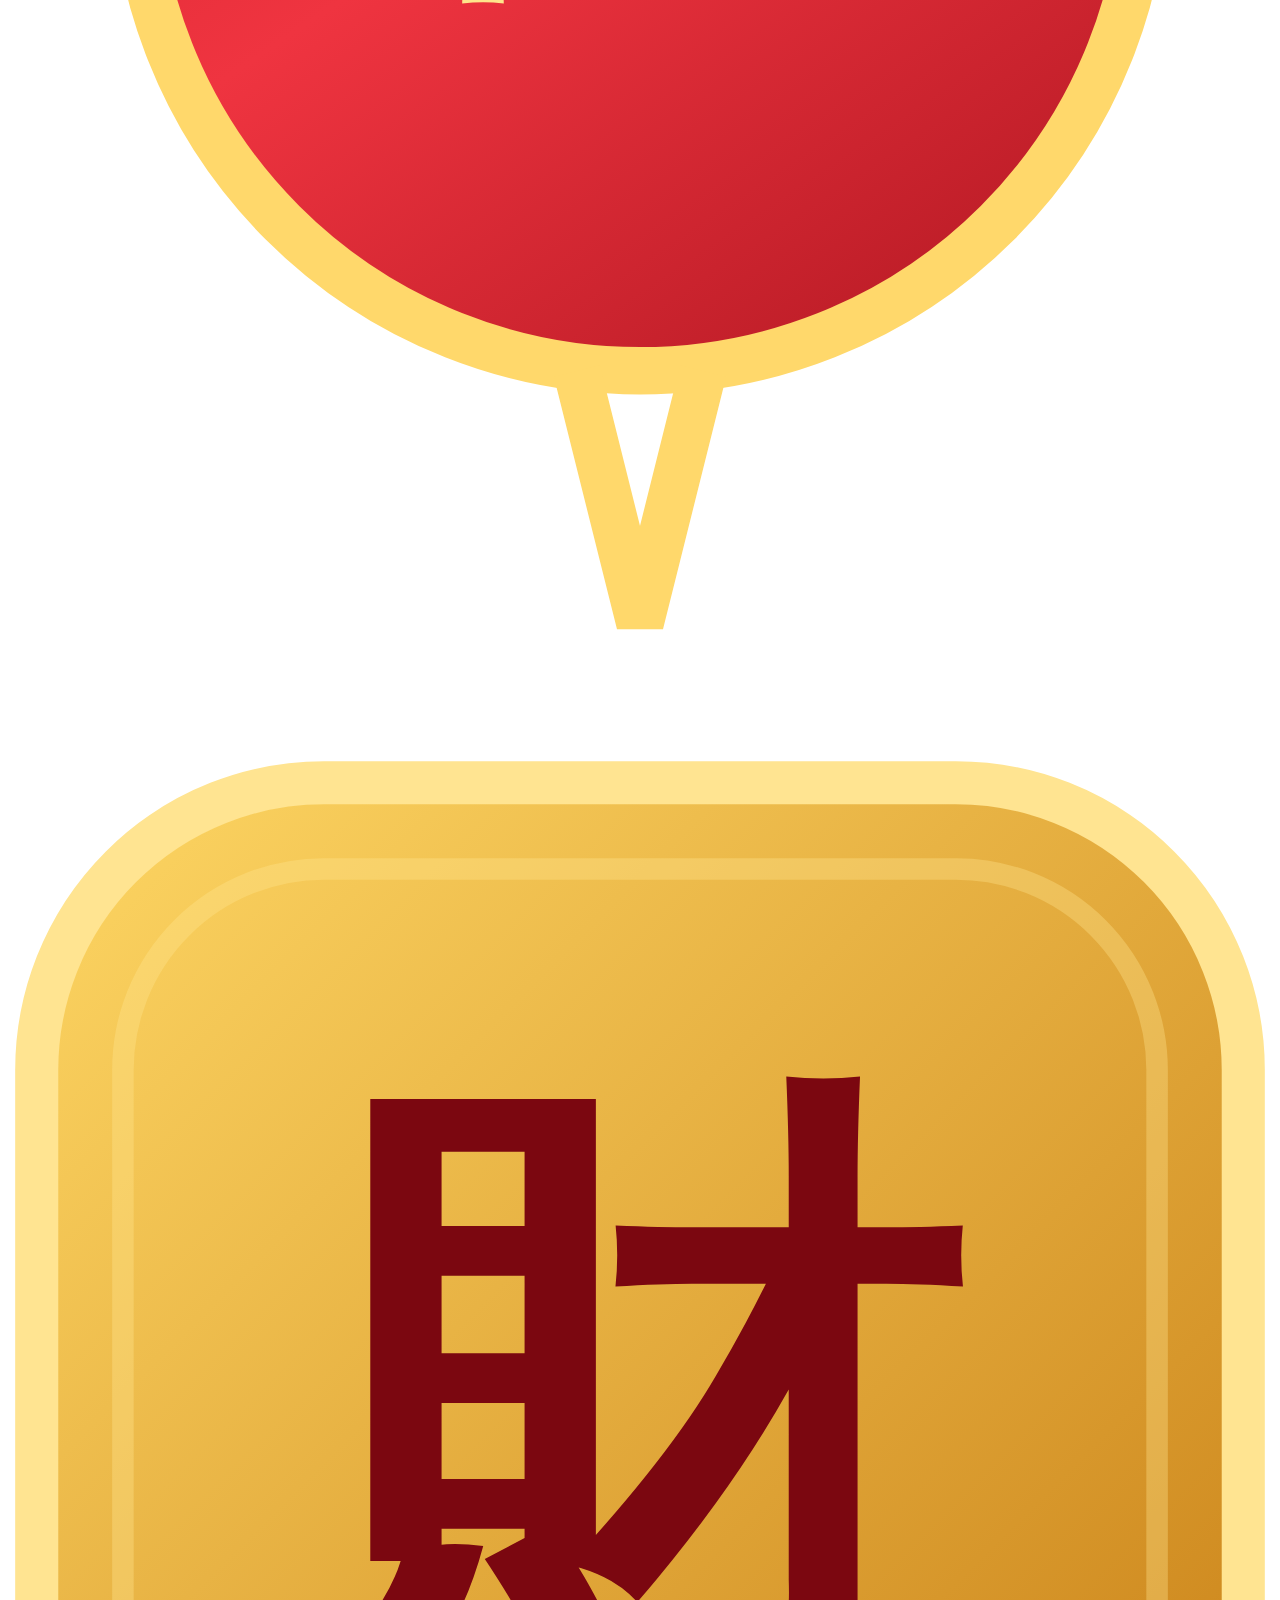
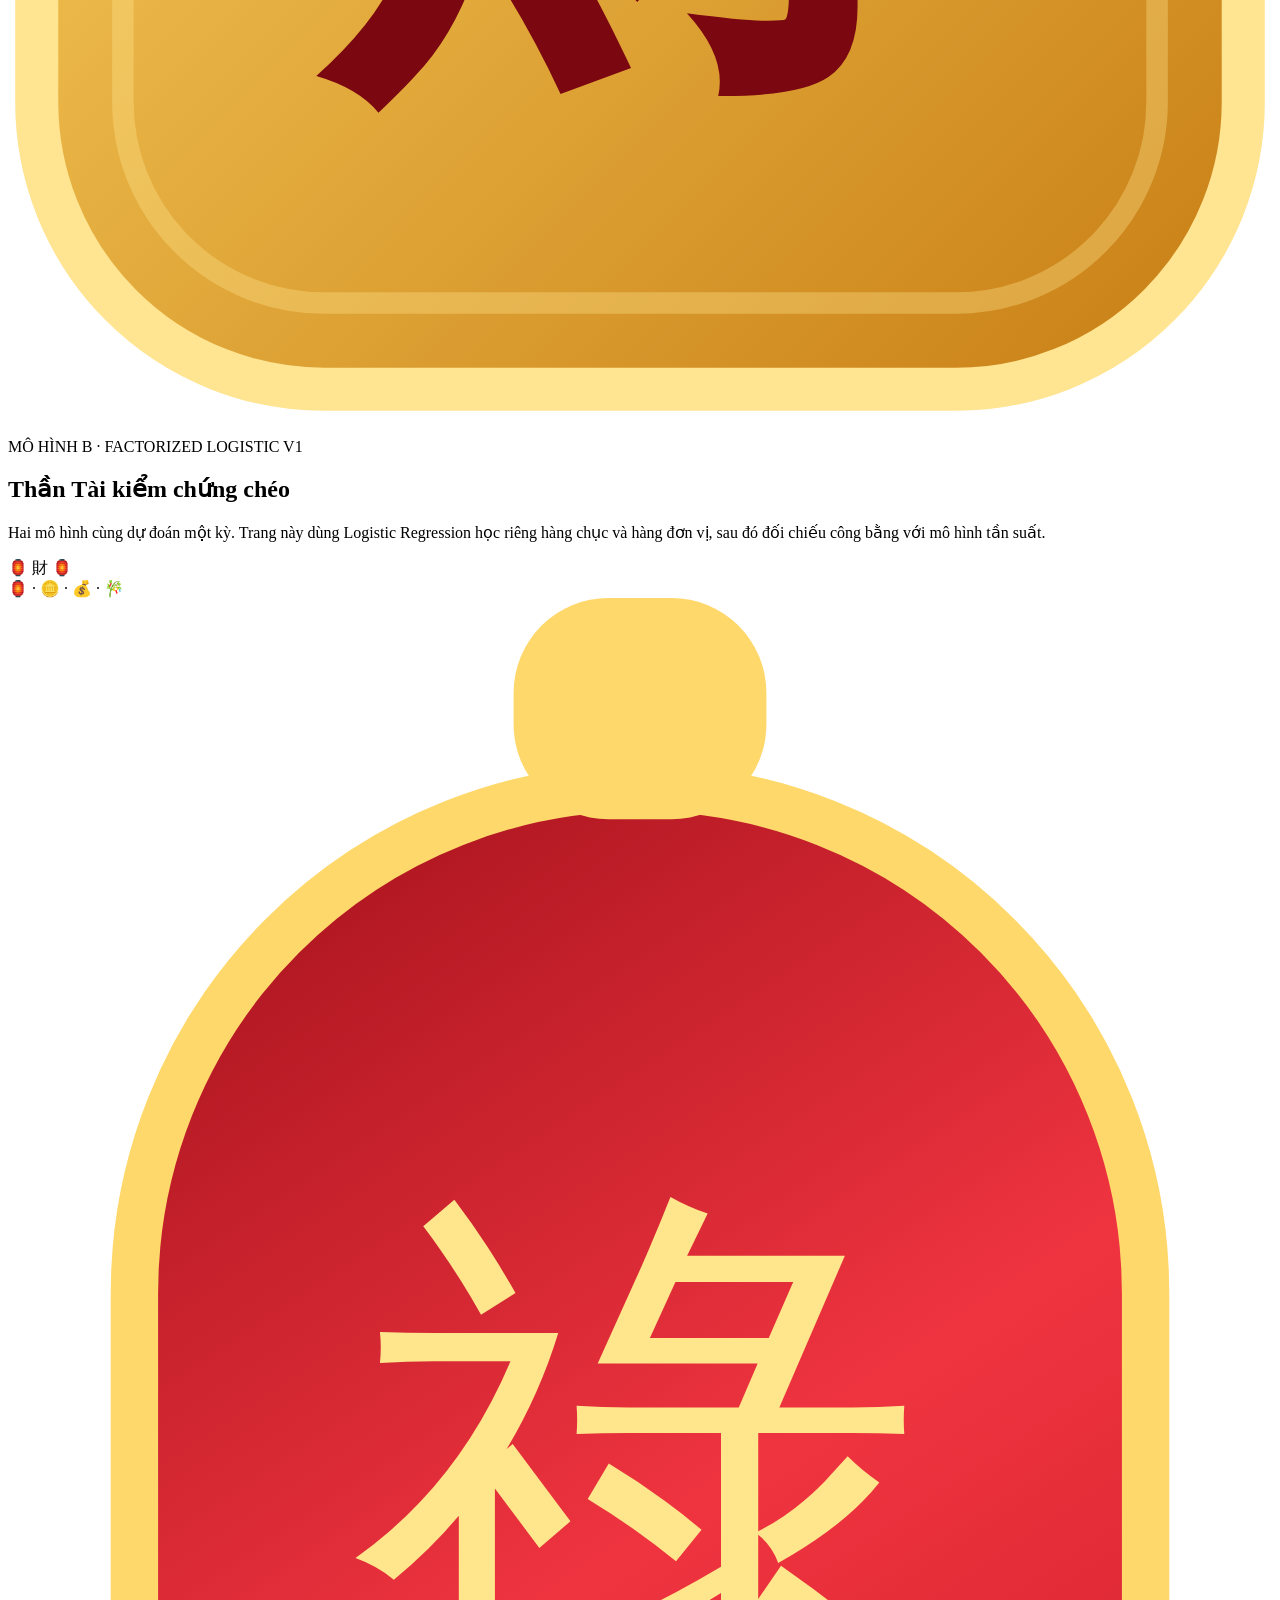
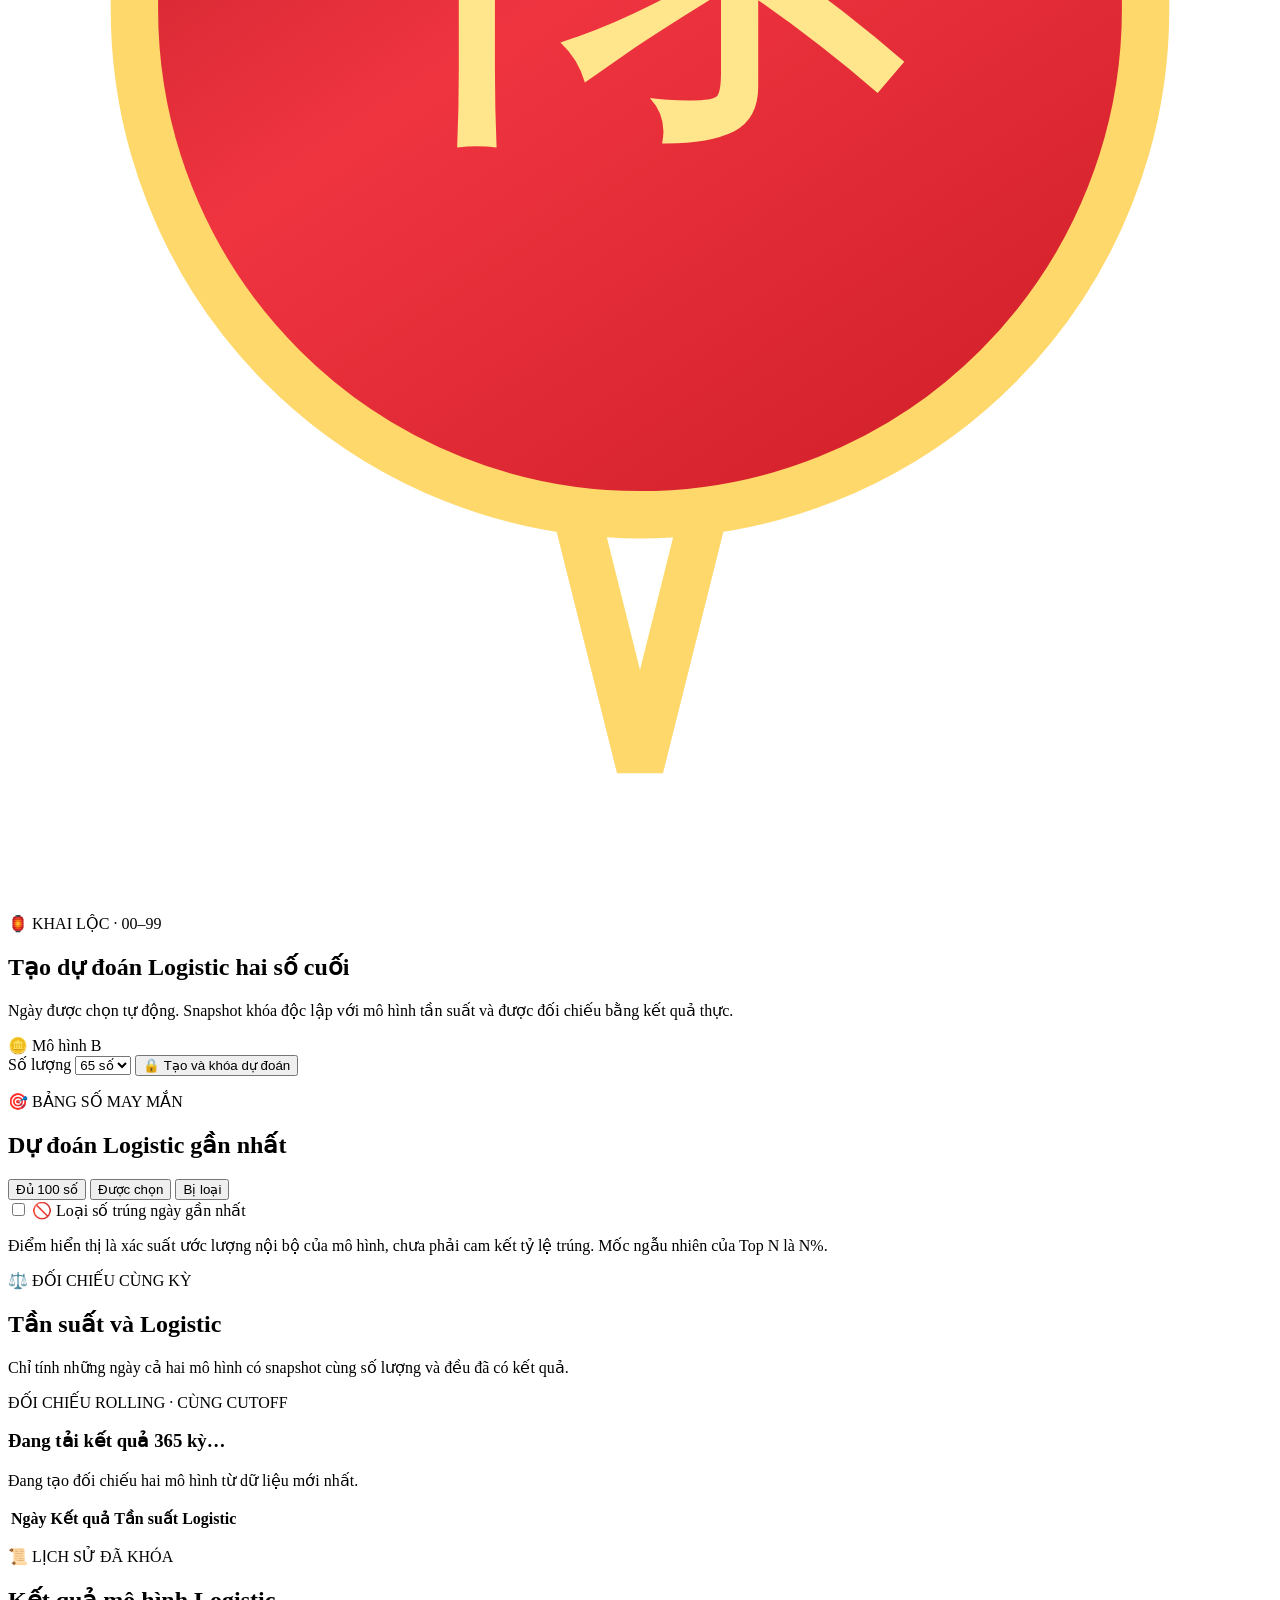
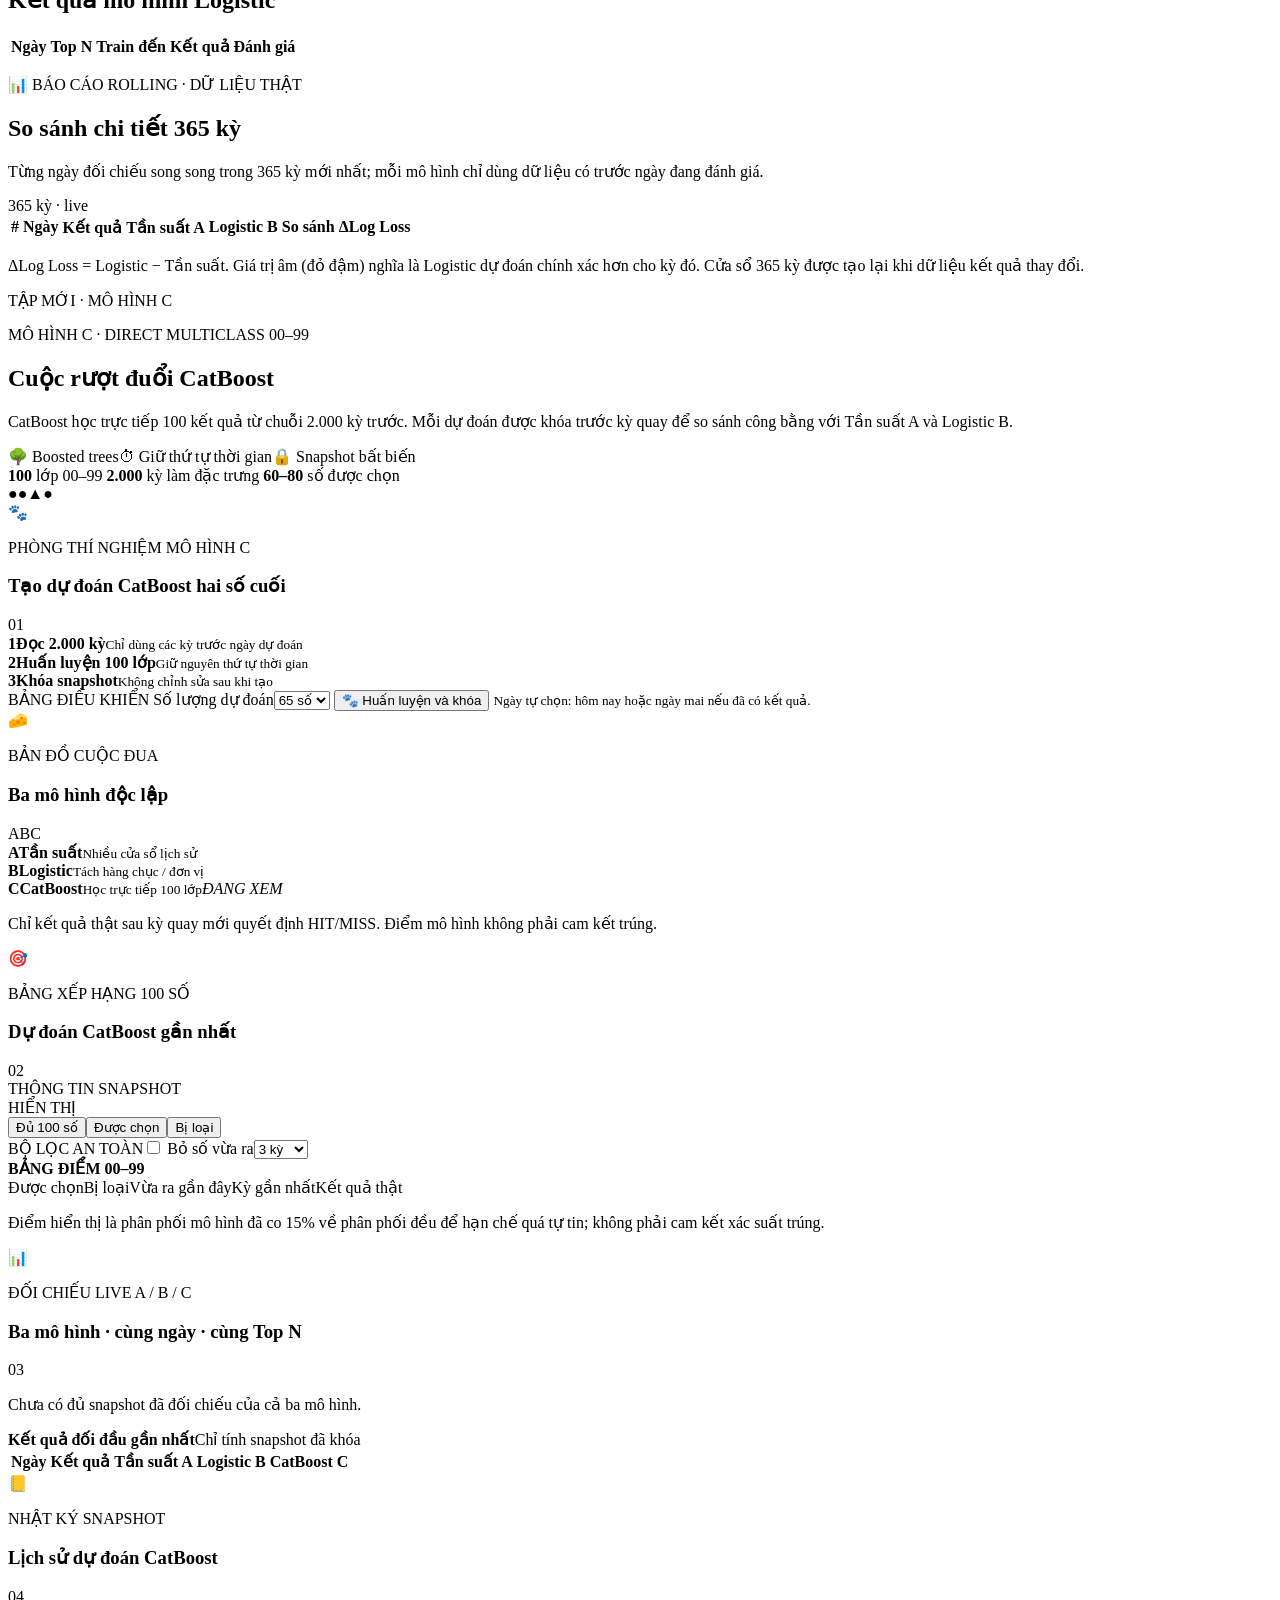
==== commit f6865259: "Fix auto update result" ====
--- a/app/static/index.html
+++ b/app/static/index.html
@@ -5,12 +5,102 @@
     <meta name="viewport" content="width=device-width, initial-scale=1" />
     <meta name="description" content="Công cụ phân tích dữ liệu lịch sử và tạo dự đoán XSMB — backtest nghiêm ngặt, không rò rỉ tương lai." />
     <title>XSMB Research Lab</title>
-    <link rel="stylesheet" href="/static/styles.css?v=20260924-1" />
+    <link rel="stylesheet" href="/static/styles.css?v=20261014-2" />
     <link rel="preconnect" href="https://fonts.googleapis.com" />
     <link rel="preconnect" href="https://fonts.gstatic.com" crossorigin />
     <link rel="stylesheet" href="https://fonts.googleapis.com/css2?family=Noto+Serif:ital,wght@0,400;0,700;0,900;1,400&display=swap" />
   </head>
   <body data-current-page="overview">
+    <dialog id="usage-rules" class="usage-rules" aria-labelledby="usage-rules-title" aria-describedby="usage-rules-description">
+      <div class="usage-rules-topline"><span>XSMB RESEARCH LAB</span><span>THÔNG BÁO QUAN TRỌNG</span></div>
+      <div class="usage-rules-content">
+        <header class="usage-rules-heading">
+          <span class="usage-rules-icon" aria-hidden="true">
+            <svg viewBox="0 0 24 24" fill="none" stroke="currentColor" stroke-width="1.6"><path d="M12 3 4 6v6c0 4 8 9 8 9s8-5 8-9V6l-8-3Z"/><path d="M12 8v5m0 3v1"/></svg>
+          </span>
+          <p class="usage-rules-eyebrow">VUI LÒNG ĐỌC TRƯỚC KHI TIẾP TỤC</p>
+          <h1 id="usage-rules-title">Luật cứng cần tuân thủ</h1>
+          <p id="usage-rules-description">Kỷ luật trước quyết định. Bảo vệ vốn trước lợi nhuận. Đọc kỹ và cam kết thực hiện các nguyên tắc dưới đây.</p>
+        </header>
+        <section id="usage-rules-list" class="usage-rules-list" aria-label="Nội dung quy định">
+          <ol>
+            <li>
+              <strong>Tuyệt đối tập trung đúng việc cần làm.</strong>
+              <p>Bám sát kế hoạch đã đặt ra. Không để tin đồn, cảm xúc hoặc kết quả nhất thời làm lệch mục tiêu.</p>
+            </li>
+            <li>
+              <strong>Nghỉ thứ Bảy và Chủ nhật.</strong>
+              <p>Dành cuối tuần để nghỉ ngơi, giữ sức khỏe và cân bằng cuộc sống. Không phá lịch nghỉ vì muốn kiếm thêm hoặc gỡ lỗ.</p>
+            </li>
+            <li>
+              <strong>Ưu tiên thuật toán có tỷ lệ lựa chọn đúng cao nhất.</strong>
+              <p>So sánh trên cùng số lượng lựa chọn, cùng giai đoạn và dữ liệu chưa dùng để huấn luyện. Kiểm chứng qua nhiều kỳ, đối chiếu với chọn ngẫu nhiên; không chọn chỉ vì vài lần đúng gần nhất. Tỷ lệ đúng cao chưa đồng nghĩa có lợi nhuận.</p>
+            </li>
+            <li>
+              <strong>Bảo vệ tiền sinh hoạt và quỹ dự phòng.</strong>
+              <p>Chỉ sử dụng phần vốn có thể chấp nhận rủi ro. Không dùng tiền sinh hoạt, tiền trả nợ hoặc quỹ khẩn cấp cho quyết định có nguy cơ mất vốn.</p>
+            </li>
+            <li>
+              <strong>Không vay tiền, không dùng đòn bẩy để gỡ lỗ.</strong>
+              <p>Không tăng vốn hoặc nhân đôi mức tiền chỉ vì vừa thua. Khi tâm lý muốn “gỡ cho bằng được” xuất hiện, dừng lại.</p>
+            </li>
+            <li>
+              <strong>Đặt giới hạn rủi ro trước khi bắt đầu.</strong>
+              <p>Viết rõ ngân sách và mức tổn thất tối đa có thể chấp nhận. Chạm giới hạn thì dừng quyết định mới và đánh giá lại; không nạp thêm để phá giới hạn.</p>
+            </li>
+            <li>
+              <strong>Chưa hiểu rõ thì chưa xuống tiền.</strong>
+              <p>Tìm hiểu sản phẩm, chi phí, khả năng rút tiền và nguy cơ mất vốn. Không chạy theo đám đông hoặc lời hứa lợi nhuận chắc chắn; có thể chọn đứng ngoài.</p>
+            </li>
+            <li>
+              <strong>Đầu tư tài chính cần phân bổ rủi ro.</strong>
+              <p>Tránh dồn toàn bộ vốn vào một tài sản; phân bổ theo mục tiêu, thời gian nắm giữ và khả năng chịu lỗ. Đa dạng hóa không loại bỏ hoàn toàn rủi ro.</p>
+            </li>
+            <li>
+              <strong>Ghi chép quyết định và đánh giá định kỳ.</strong>
+              <p>Lưu lý do, số vốn, kết quả và chi phí thực tế. Đánh giá cả mức lỗ lẫn lợi nhuận, điều chỉnh theo dữ liệu; không đổi phương pháp liên tục vì một lần sai.</p>
+            </li>
+          </ol>
+          <p class="usage-rules-reminder">Dự đoán XSMB chỉ phục vụ tham khảo và nghiên cứu, không phải sản phẩm đầu tư. Kết quả quá khứ không bảo đảm kết quả tương lai.</p>
+          <p class="usage-rules-source">Tham khảo nguyên tắc đầu tư: <a href="https://www.investor.gov/introduction-investing/getting-started/asset-allocation" target="_blank" rel="noopener noreferrer">Investor.gov — phân bổ vốn và rủi ro ↗</a></p>
+        </section>
+      </div>
+      <form id="usage-rules-form" class="usage-rules-footer">
+        <label class="usage-rules-consent" for="usage-rules-agree">
+          <input id="usage-rules-agree" type="checkbox" required />
+          <span>Tôi đã đọc và đồng ý với các quy định trên.</span>
+        </label>
+        <button id="usage-rules-continue" class="usage-rules-continue" type="submit" disabled>Đồng ý &amp; tiếp tục <span aria-hidden="true">→</span></button>
+        <p class="usage-rules-note">Thông báo hiển thị mỗi lần truy cập website.</p>
+      </form>
+    </dialog>
+    <dialog id="automation-dialog" class="automation-dialog" aria-labelledby="automation-title">
+      <div class="automation-dialog-heading">
+        <h2 id="automation-title">Tự động và bổ sung lịch sử</h2>
+        <button id="automation-close-btn" type="button" aria-label="Đóng bảng tự động">Đóng</button>
+      </div>
+      <p id="automation-message" class="automation-message" role="status" aria-live="polite"></p>
+      <hr />
+      <h3>Tự động hằng ngày</h3>
+      <p id="automation-status">Đang kiểm tra trạng thái tự động…</p>
+      <p>Chạy bù sẽ đồng bộ kết quả và bổ sung dự đoán còn thiếu theo ngày hợp lệ. Snapshot đã khóa được giữ nguyên.</p>
+      <div class="automation-actions">
+        <button id="automation-run-btn" class="button primary" type="button">Chạy tự động ngay</button>
+      </div>
+      <hr />
+      <h3>Bổ sung ngày thiếu bằng hồi kiểm</h3>
+      <p>Chỉ dùng dữ liệu trước ngày chọn. Bản tạo sau kết quả có nhãn HỒI KIỂM trong lịch sử cả ba mô hình và không tính vào tỷ lệ dự đoán trực tiếp.</p>
+      <form id="replay-form">
+        <label for="replay-date">Ngày đã có kết quả</label>
+        <input id="replay-date" name="prediction_date" type="date" required />
+        <label for="replay-count">Số lượng chọn</label>
+        <select id="replay-count" name="selected_count">
+          <option value="60">60 số</option><option value="65" selected>65 số</option>
+          <option value="70">70 số</option><option value="75">75 số</option><option value="80">80 số</option>
+        </select>
+        <button id="replay-run-btn" class="button primary" type="submit">Bổ sung cả 3 mô hình</button>
+      </form>
+    </dialog>
     <div id="app-backdrop" class="app-backdrop" aria-hidden="true"></div>
     <div id="fortune-glitter-rain" class="fortune-glitter-rain" aria-hidden="true"></div>
     <div class="page-shell">
@@ -53,8 +143,9 @@
         <div class="hero-right">
           <div class="status-stack">
             <span id="health-pill" class="pill neutral">Đang kết nối…</span>
-            <span id="scheduler-pill" class="pill subtle">Scheduler</span>
-          </div>
+            <button id="scheduler-pill" type="button" class="pill subtle">Tự động</button>
+          </div>
+          <button id="automation-open-btn" class="pill neutral" type="button">Tự động</button>
           <!-- Sky Toggle: kéo cloud che sun = dark, che moon = light -->
           <div class="sky-toggle-wrap">
             <div class="sky-toggle" id="sky-toggle" role="button" tabindex="0" aria-label="Chuyển giao diện sáng/tối" title="Kéo mây để chuyển sáng/tối">
@@ -428,6 +519,7 @@
             <div id="fortune-historical-summary" class="fortune-comparison-grid compact"></div>
           </div>
           <div id="fortune-comparison-summary" class="fortune-comparison-grid"></div>
+          <p id="fortune-comparison-note" aria-live="polite"></p>
           <div class="table-wrap fortune-table-wrap">
             <table>
               <thead>
@@ -769,6 +861,8 @@
     </div>
 
     <div id="toast" class="toast" role="status" aria-live="polite"></div>
-    <script src="/static/app.js?v=20260924-1" defer></script>
+    <script src="/static/usage-rules.js?v=20260928-1" defer></script>
+    <script src="/static/result-refresh.js?v=20261012-1" defer></script>
+    <script src="/static/app.js?v=20261014-2" defer></script>
   </body>
 </html>
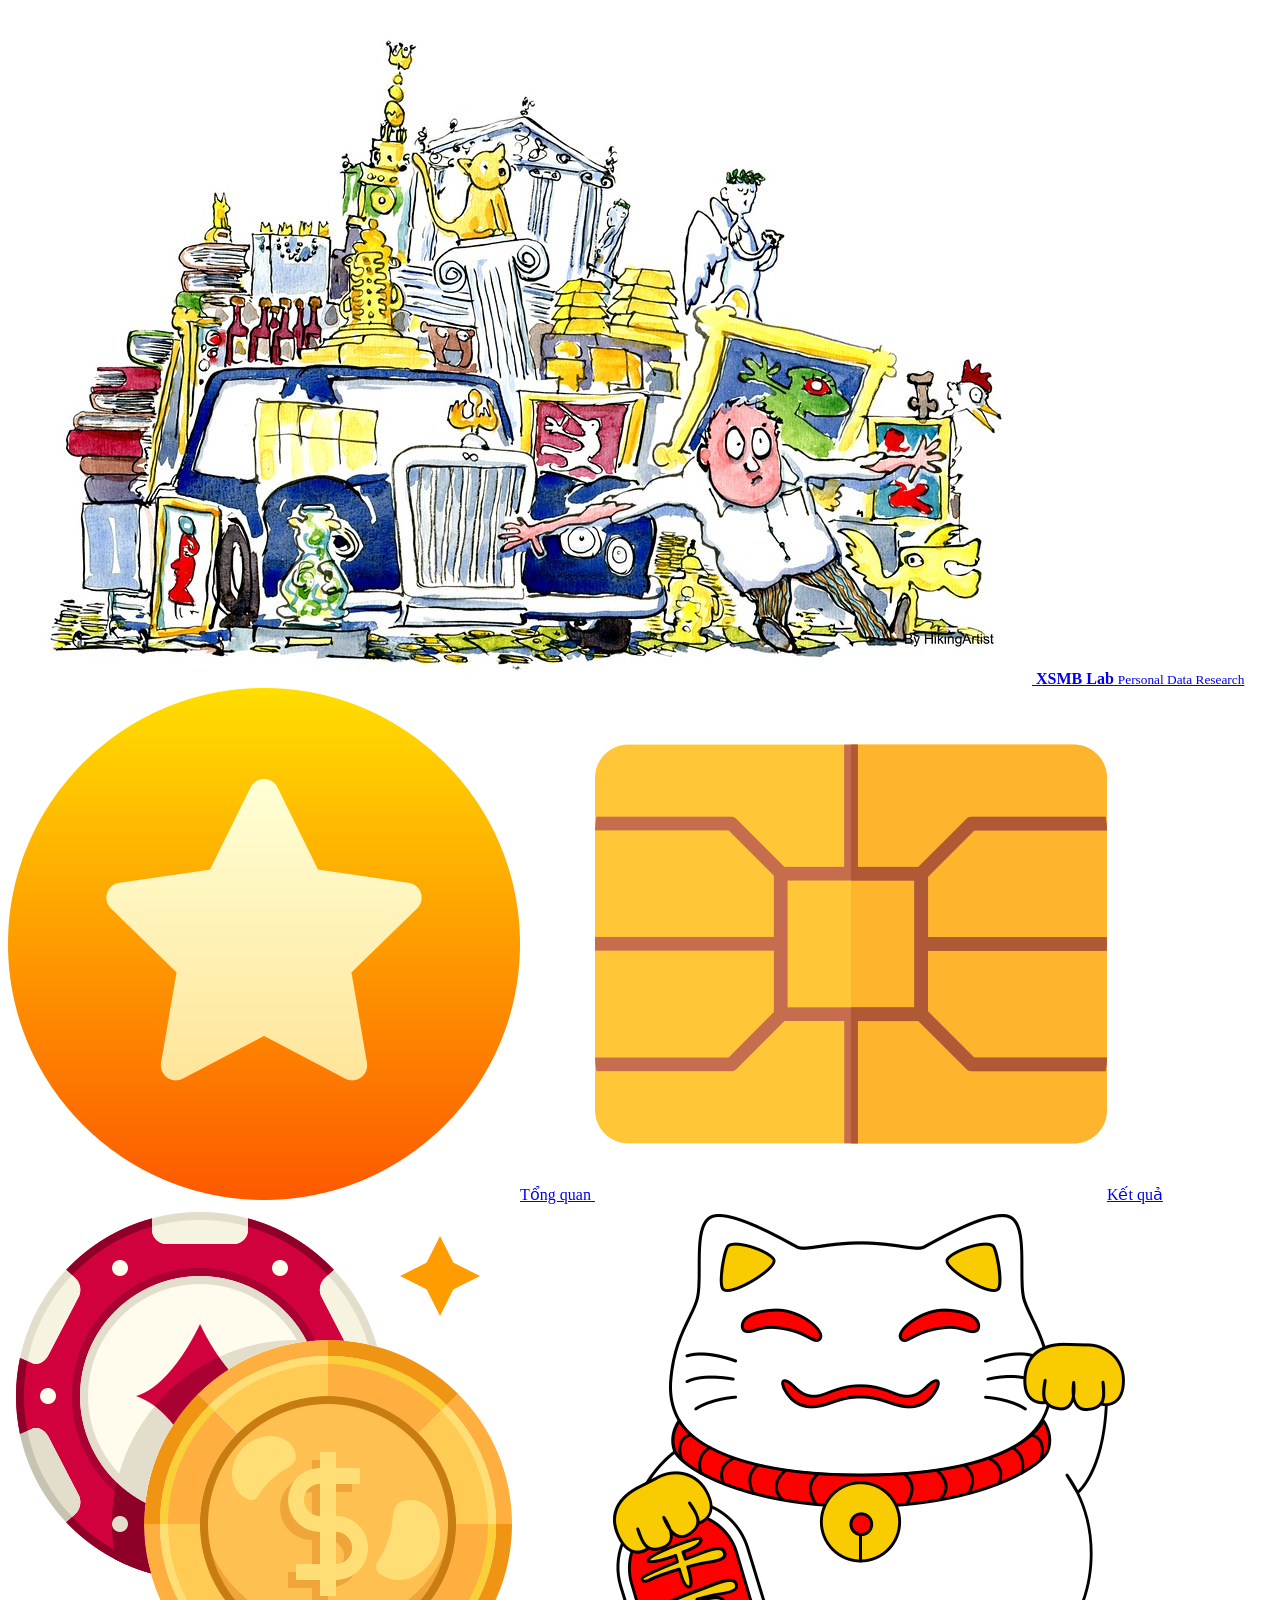
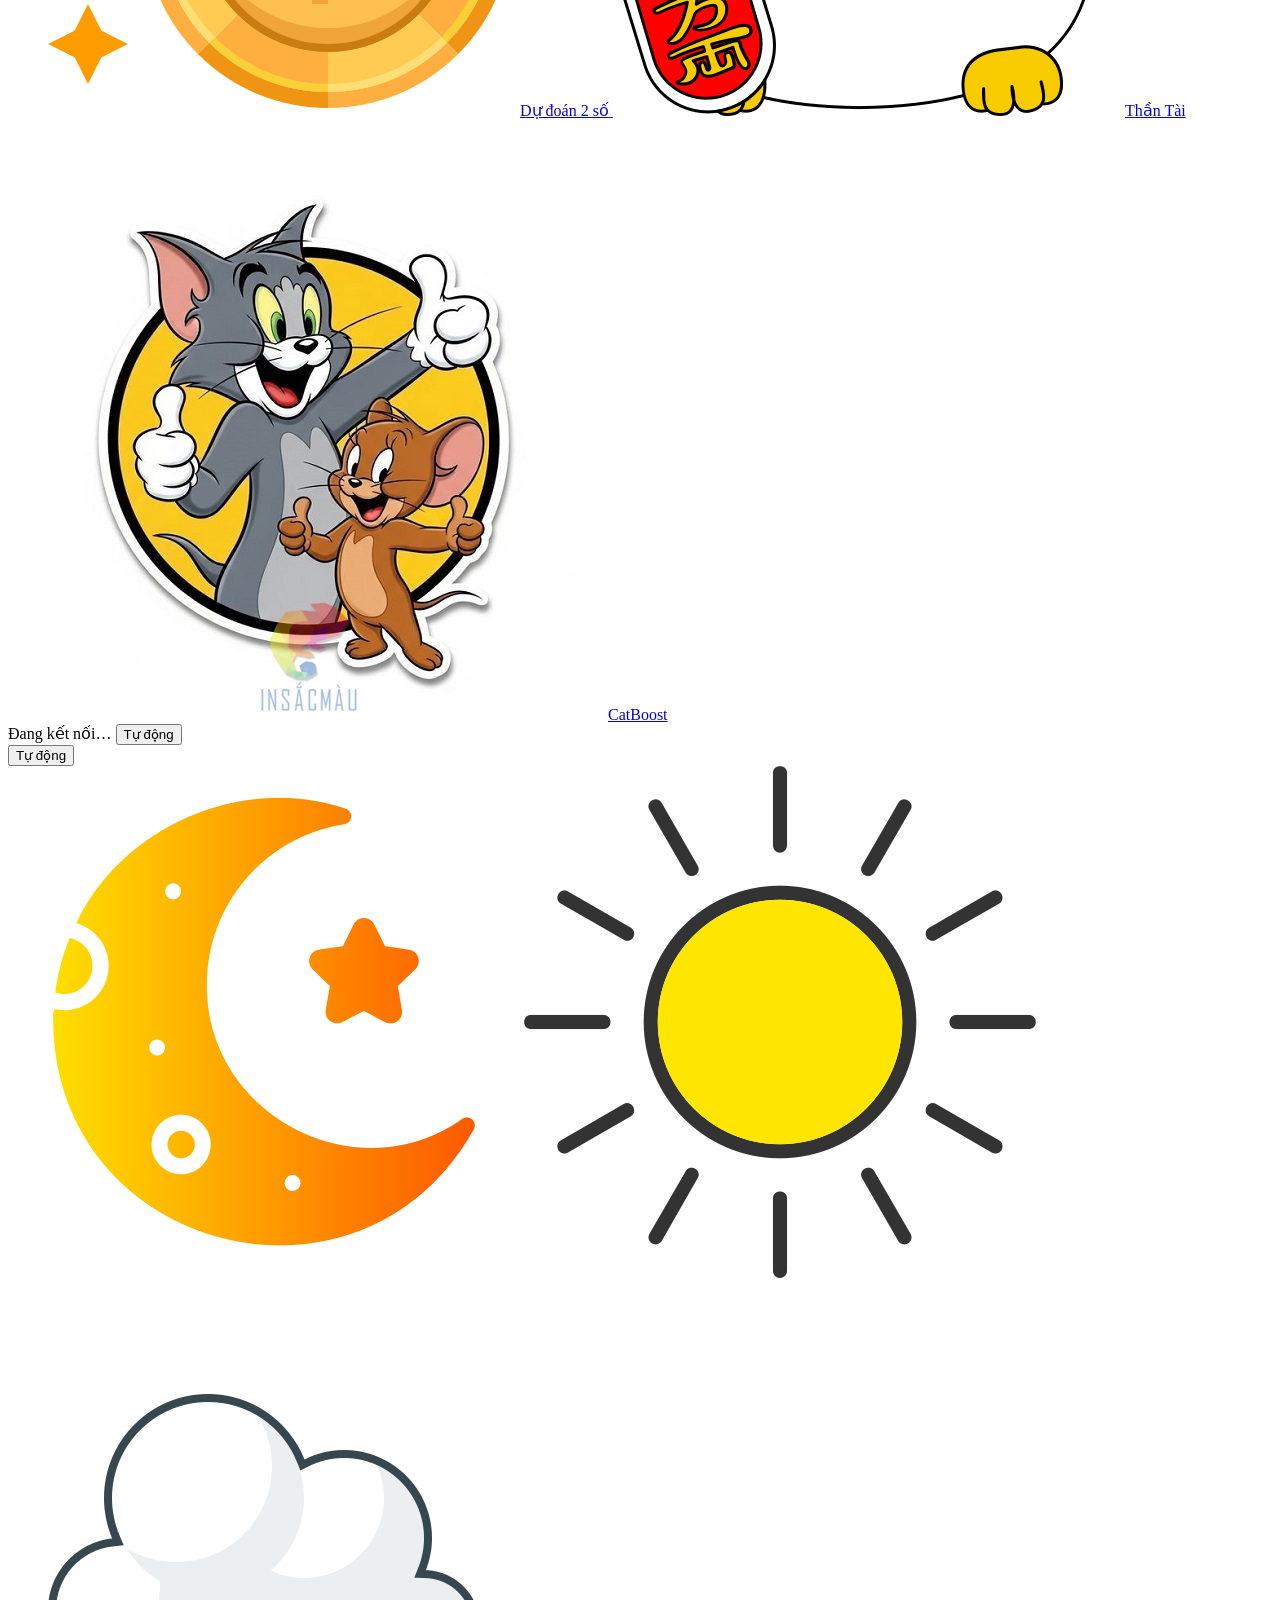
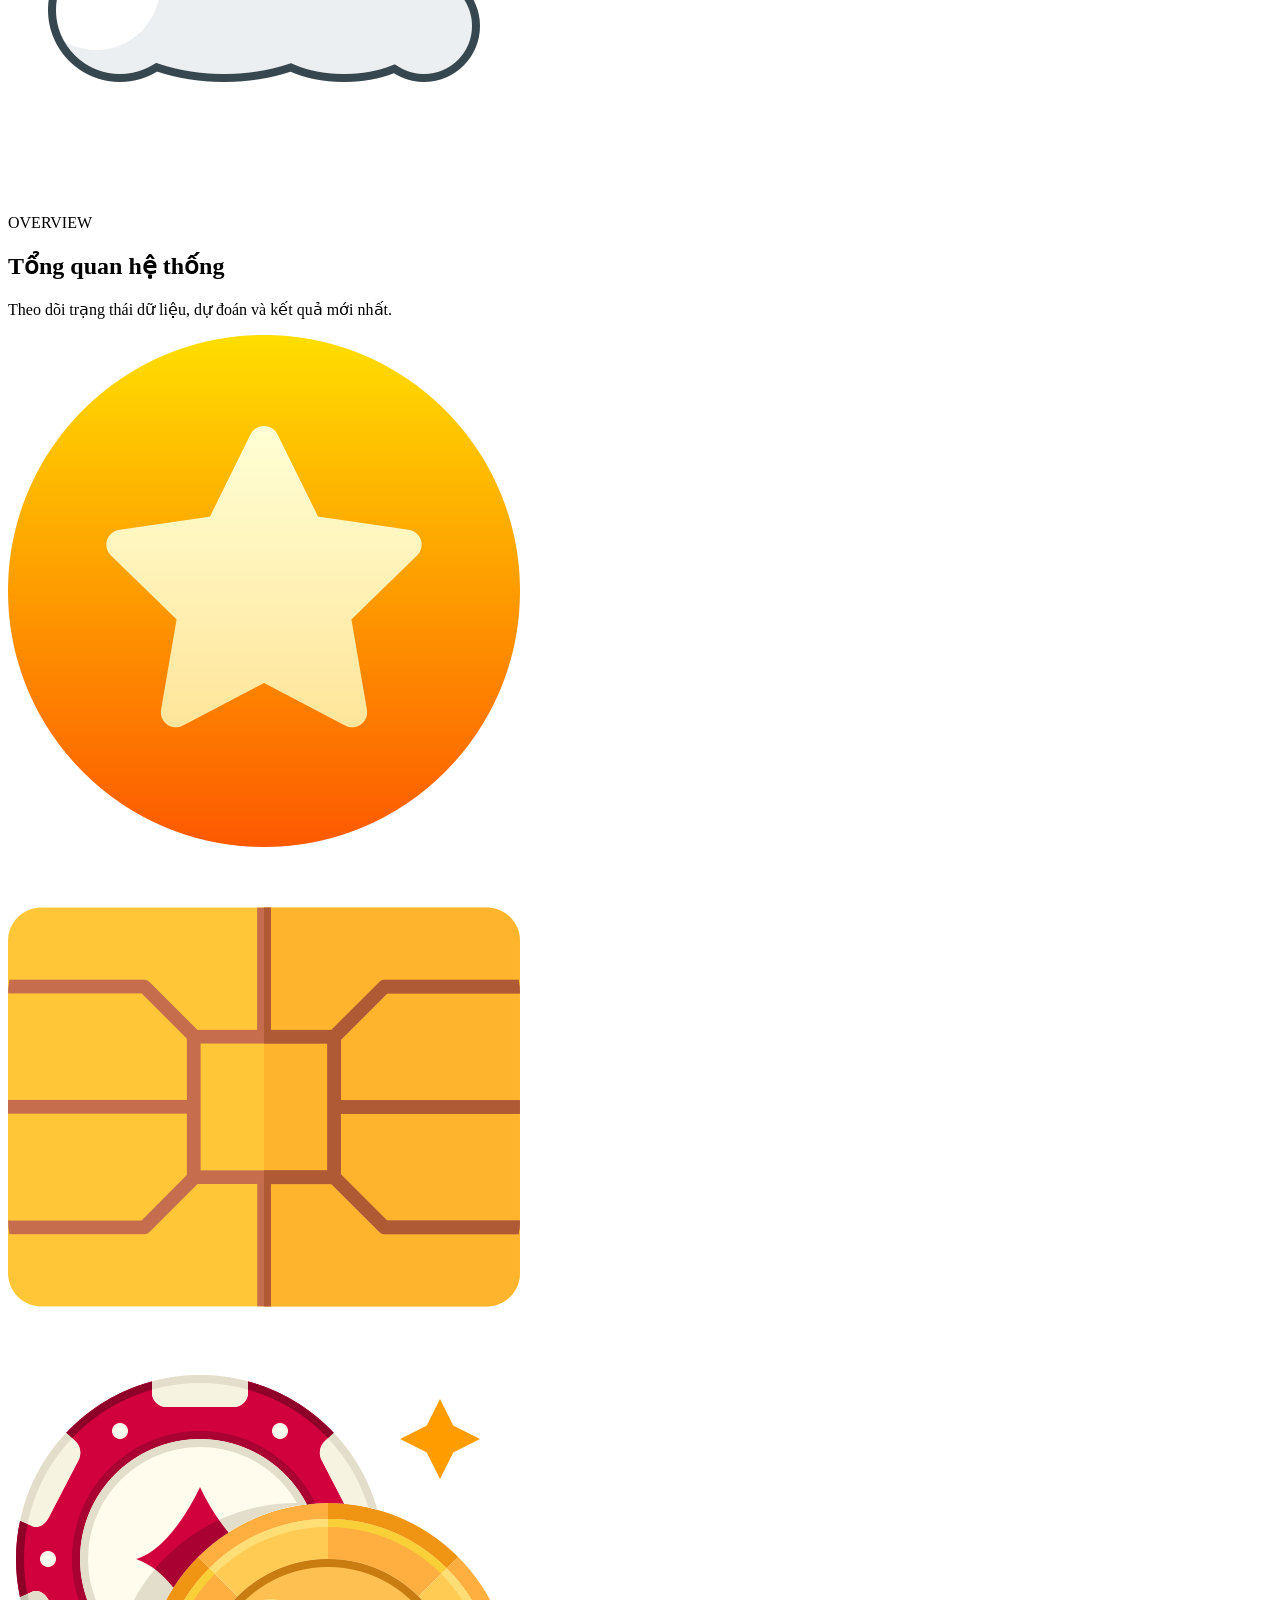
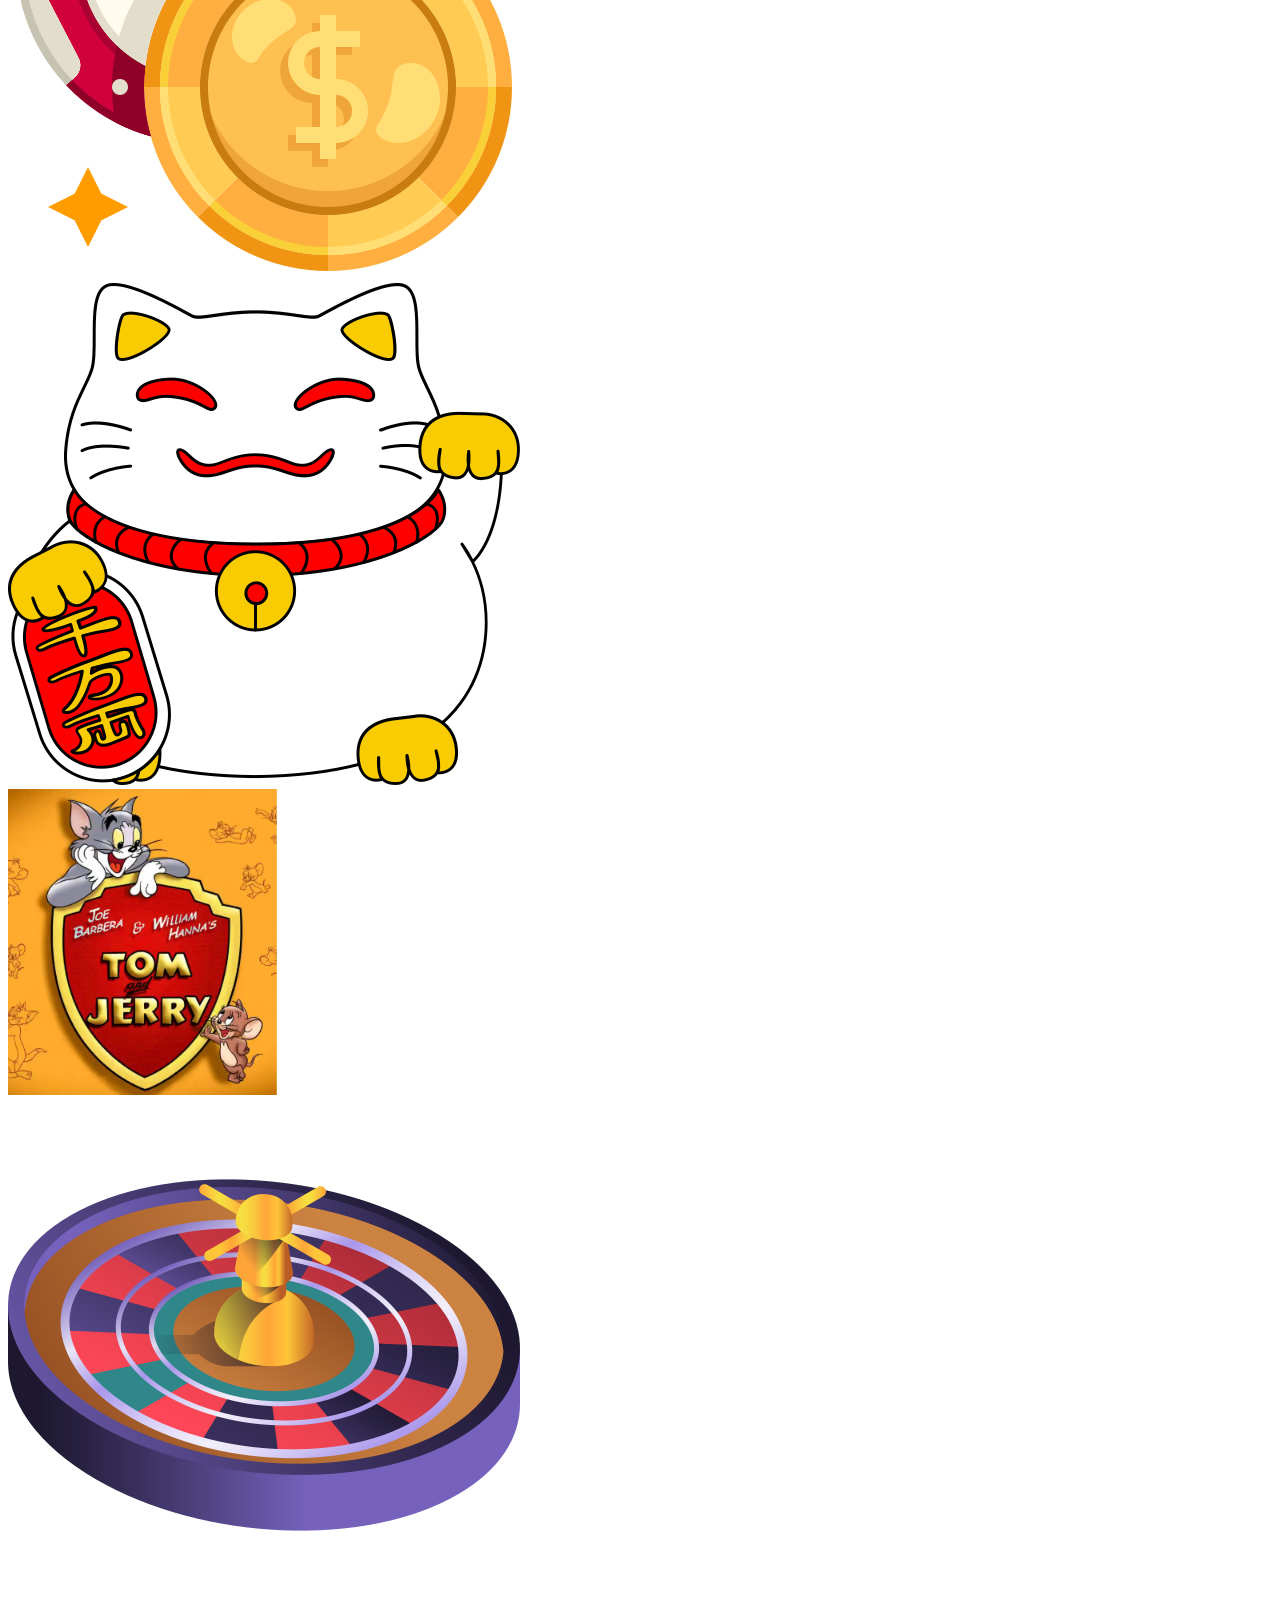
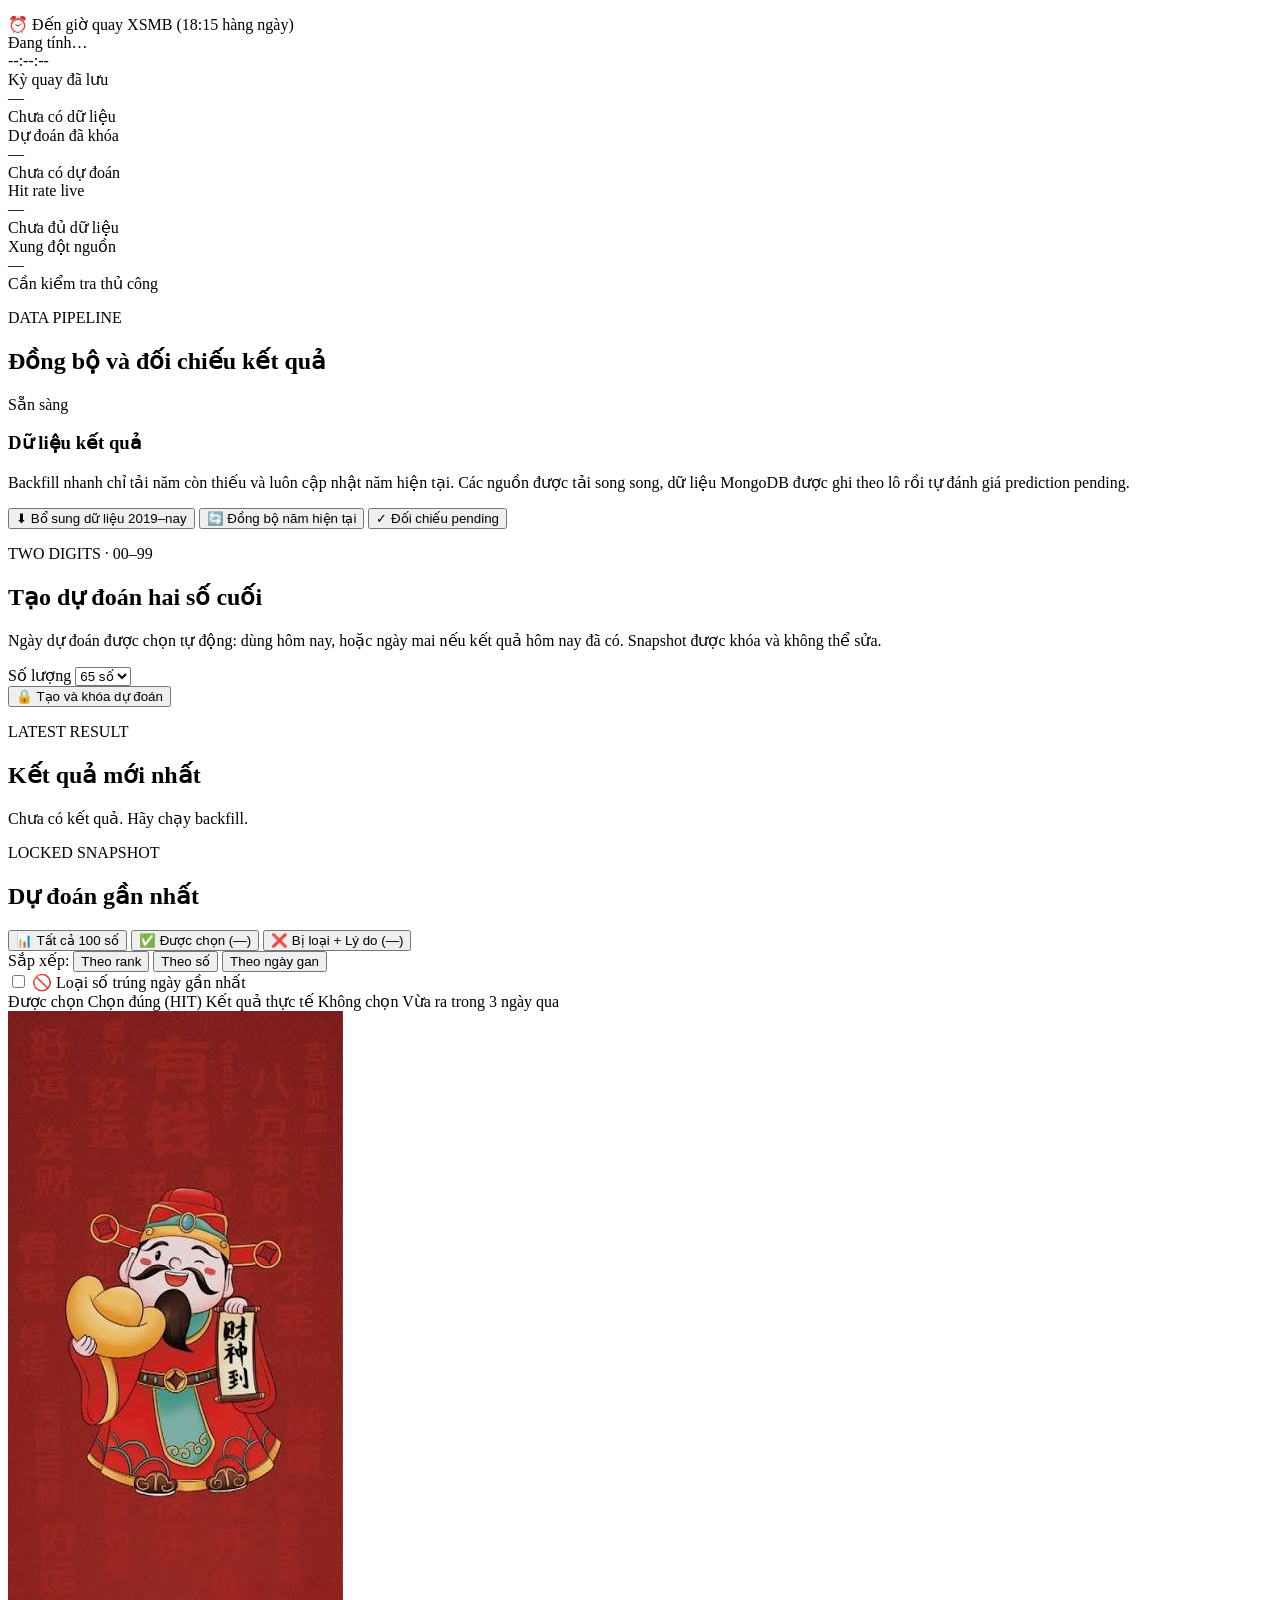
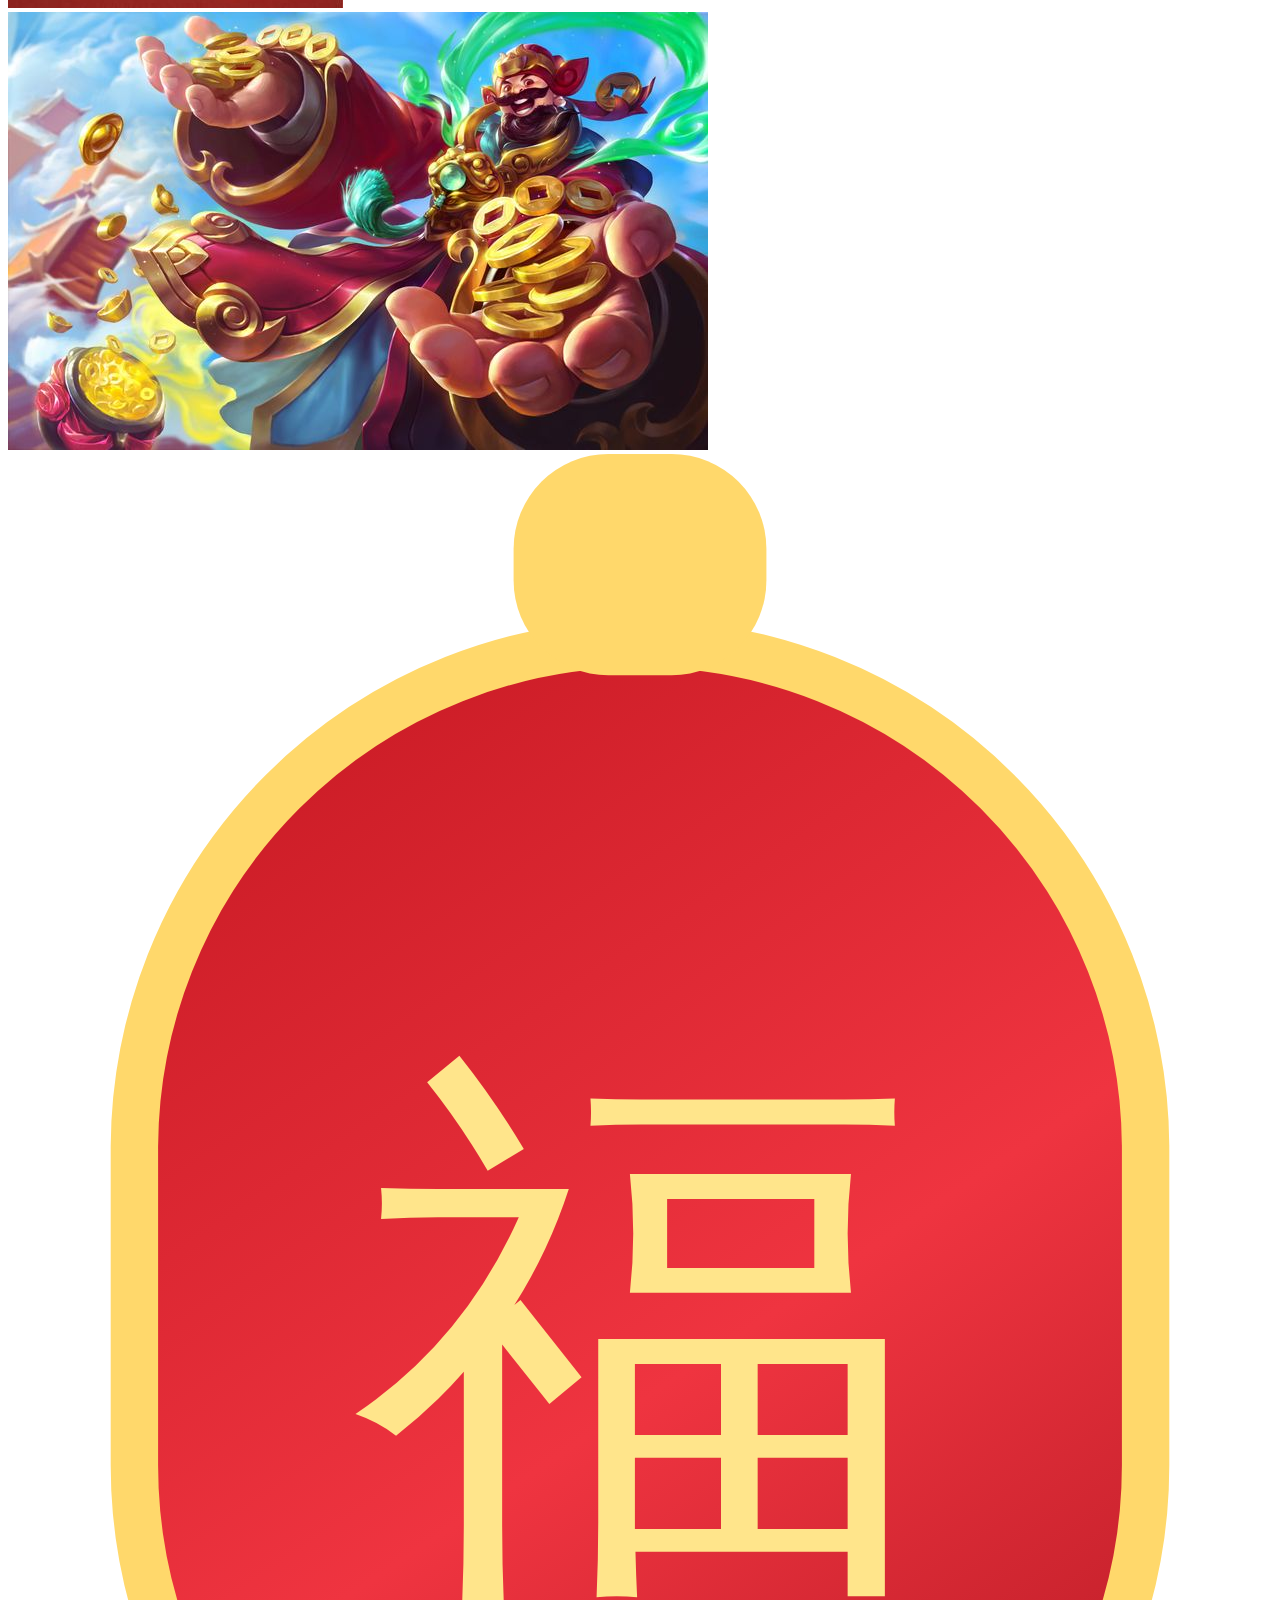
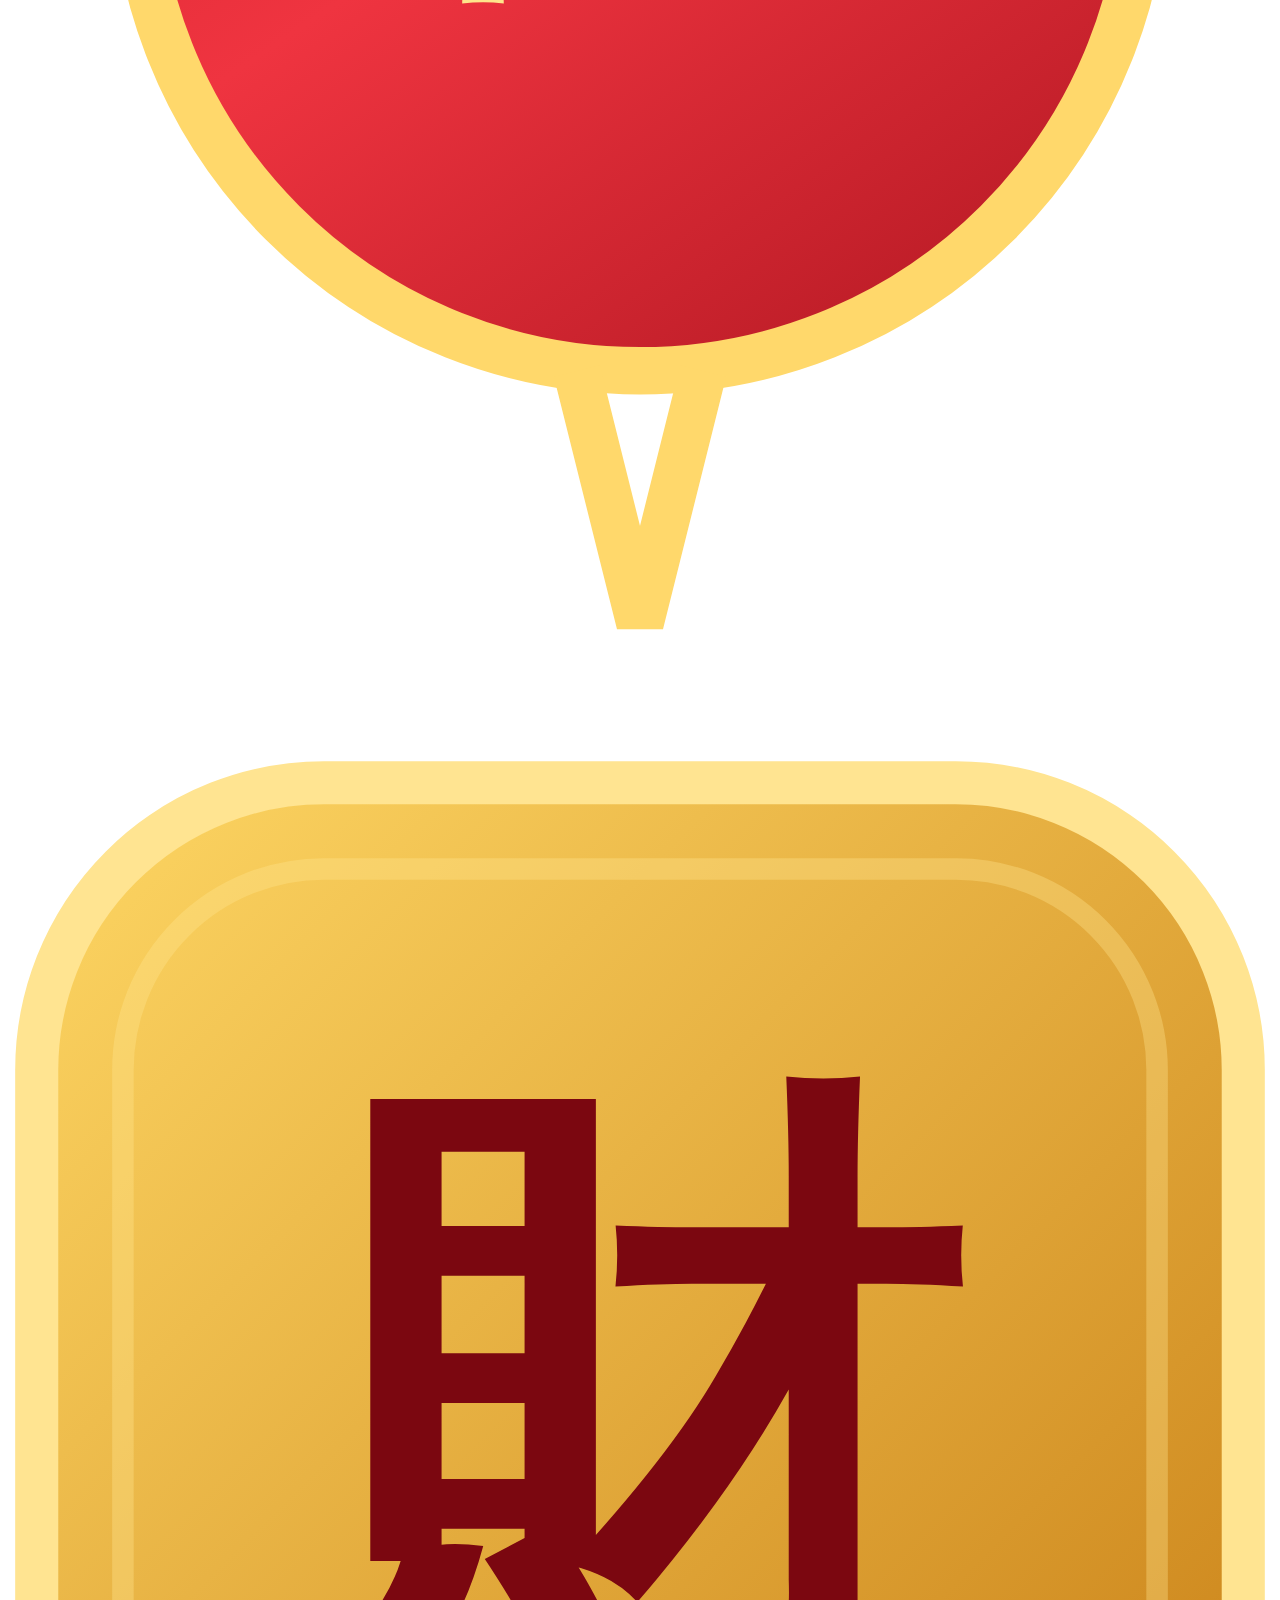
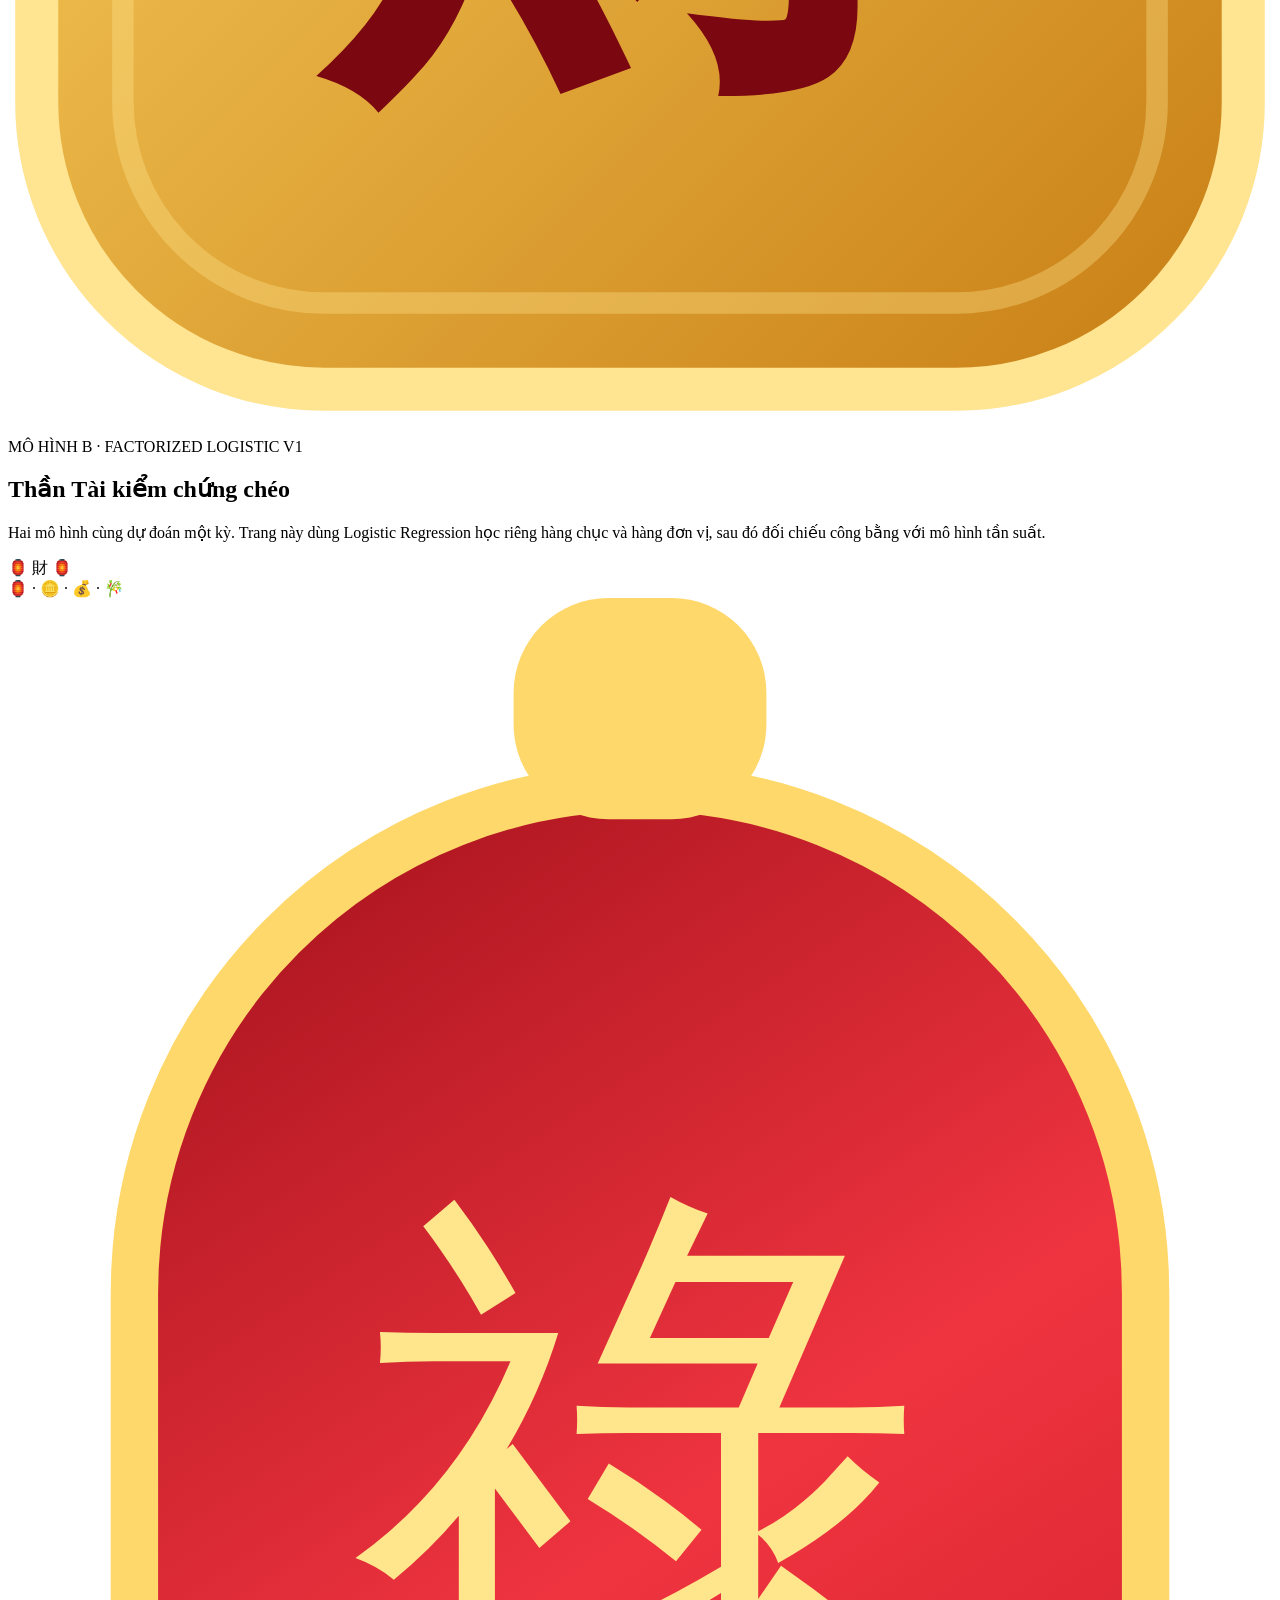
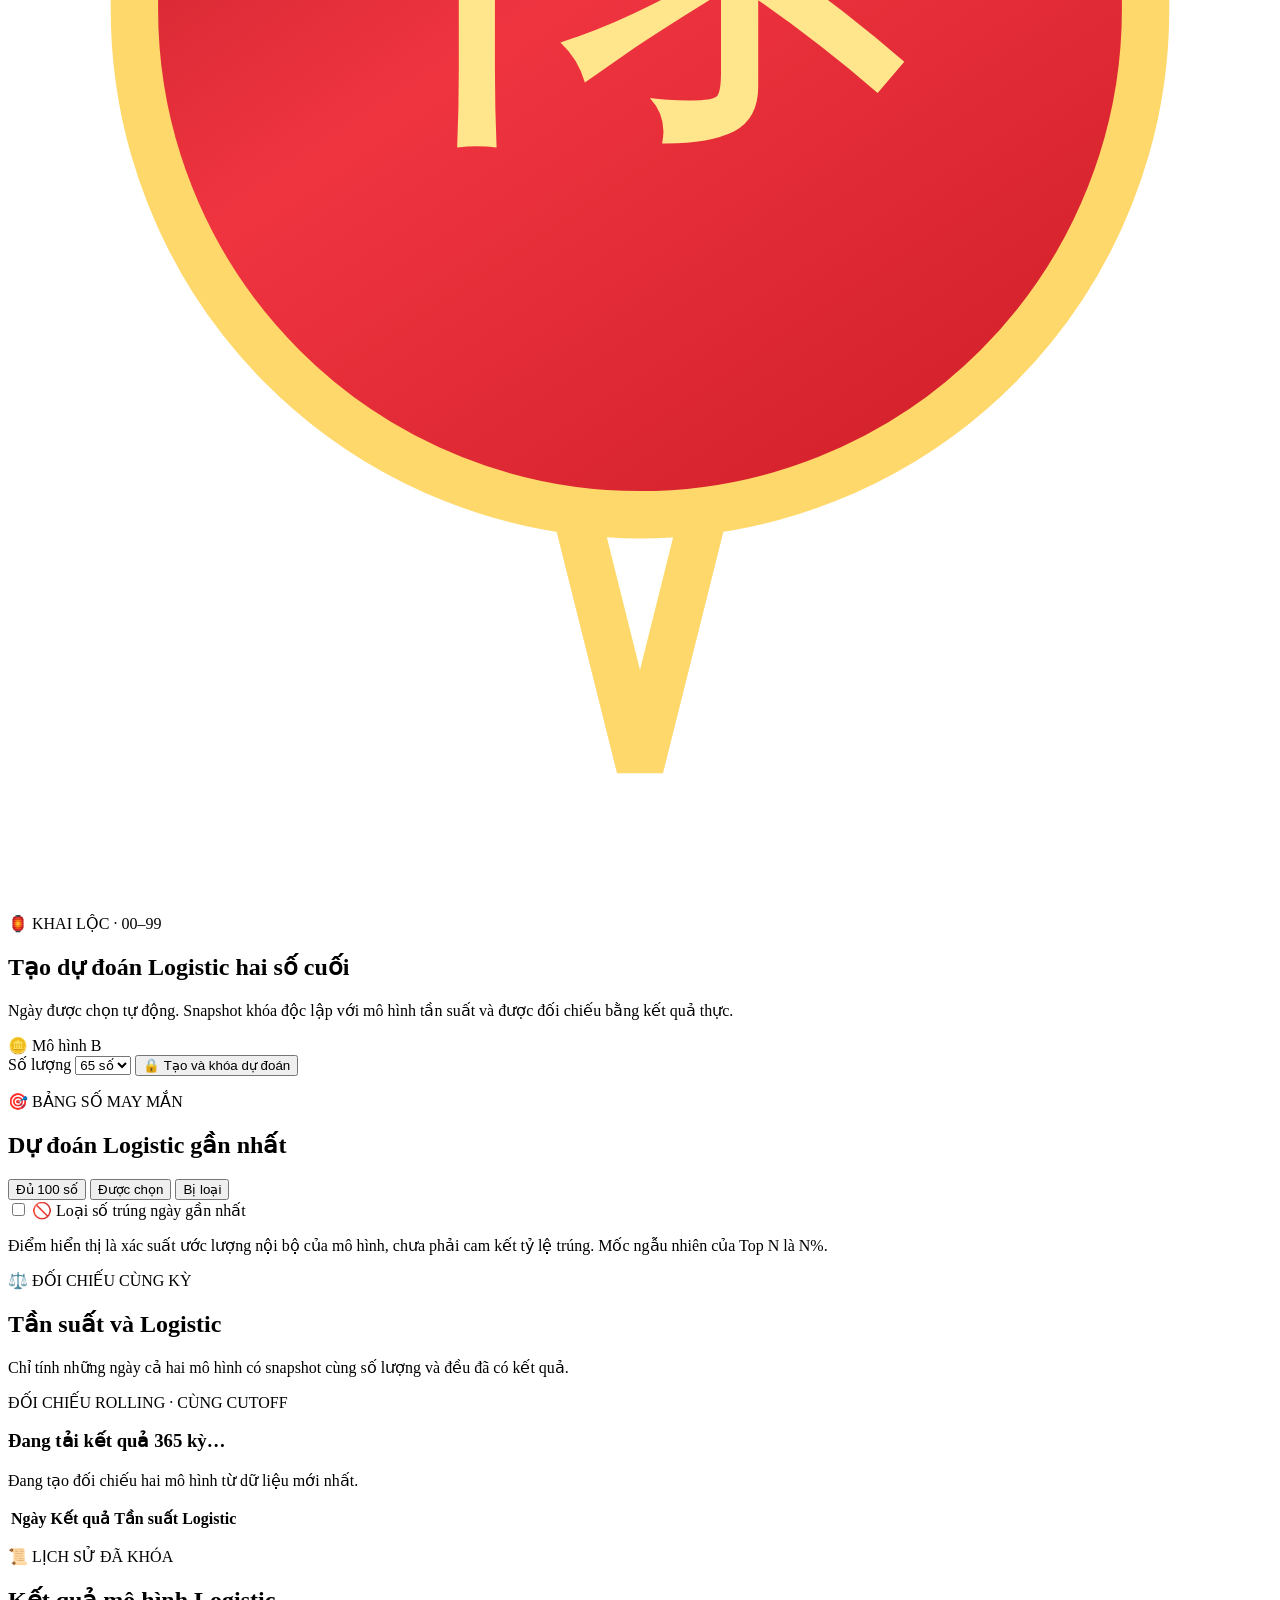
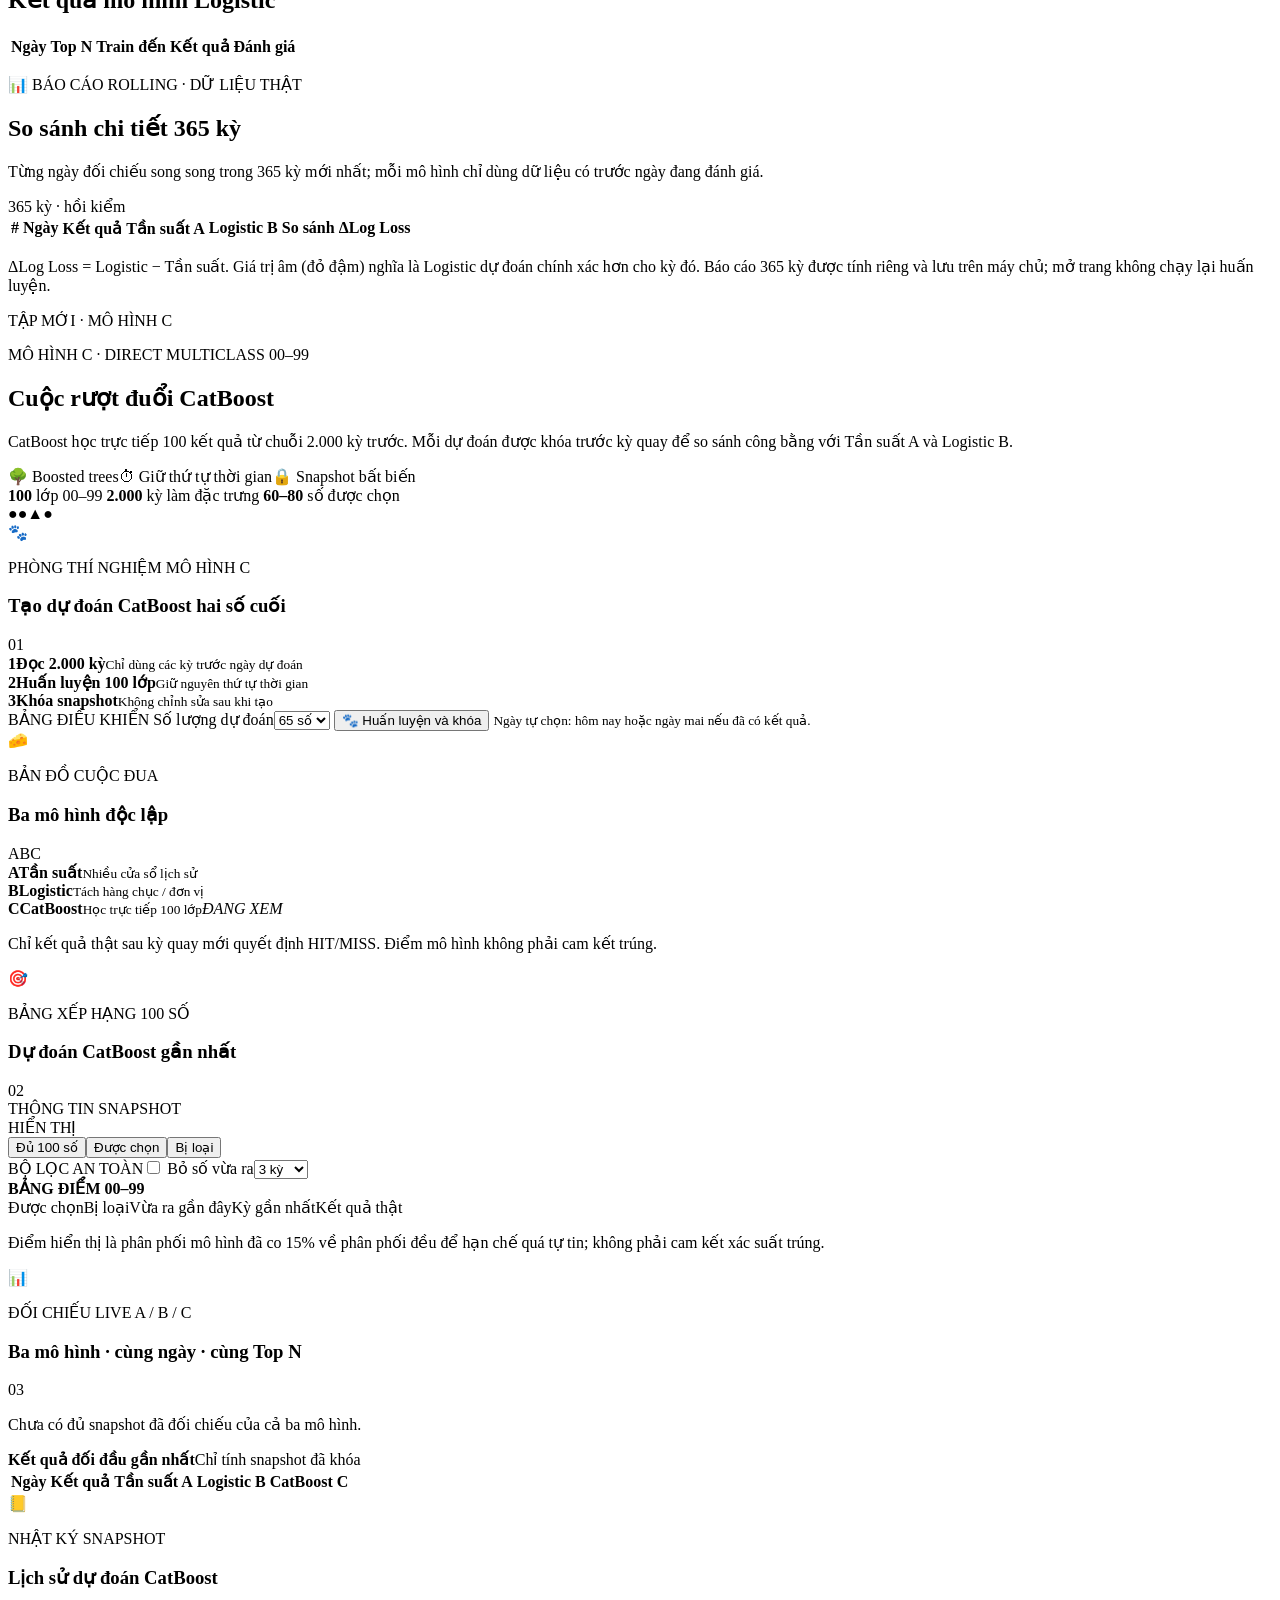
==== commit bf565c7f: "fix timeout" ====
--- a/app/static/index.html
+++ b/app/static/index.html
@@ -554,7 +554,7 @@
               <h2>So sánh chi tiết 365 kỳ</h2>
               <p>Từng ngày đối chiếu song song trong 365 kỳ mới nhất; mỗi mô hình chỉ dùng dữ liệu có trước ngày đang đánh giá.</p>
             </div>
-            <span id="fortune-rolling-window-badge" class="fortune-method-badge">365 kỳ · live</span>
+            <span id="fortune-rolling-window-badge" class="fortune-method-badge">365 kỳ · hồi kiểm</span>
           </div>
           <div id="fortune-historical-daily-stats" class="fortune-comparison-grid"></div>
           <div class="table-wrap fortune-table-wrap fortune-daily-table-wrap">
@@ -573,7 +573,7 @@
               <tbody id="fortune-historical-daily-body"></tbody>
             </table>
           </div>
-          <p class="fortune-note">ΔLog Loss = Logistic − Tần suất. Giá trị âm (đỏ đậm) nghĩa là Logistic dự đoán chính xác hơn cho kỳ đó. Cửa sổ 365 kỳ được tạo lại khi dữ liệu kết quả thay đổi.</p>
+          <p class="fortune-note">ΔLog Loss = Logistic − Tần suất. Giá trị âm (đỏ đậm) nghĩa là Logistic dự đoán chính xác hơn cho kỳ đó. Báo cáo 365 kỳ được tính riêng và lưu trên máy chủ; mở trang không chạy lại huấn luyện.</p>
         </section>
 
         <!-- ═══════════════ CATBOOST DIRECT 00-99 ═══════════════ -->
@@ -863,6 +863,6 @@
     <div id="toast" class="toast" role="status" aria-live="polite"></div>
     <script src="/static/usage-rules.js?v=20260928-1" defer></script>
     <script src="/static/result-refresh.js?v=20261012-1" defer></script>
-    <script src="/static/app.js?v=20261014-2" defer></script>
+    <script src="/static/app.js?v=20261016-1" defer></script>
   </body>
 </html>
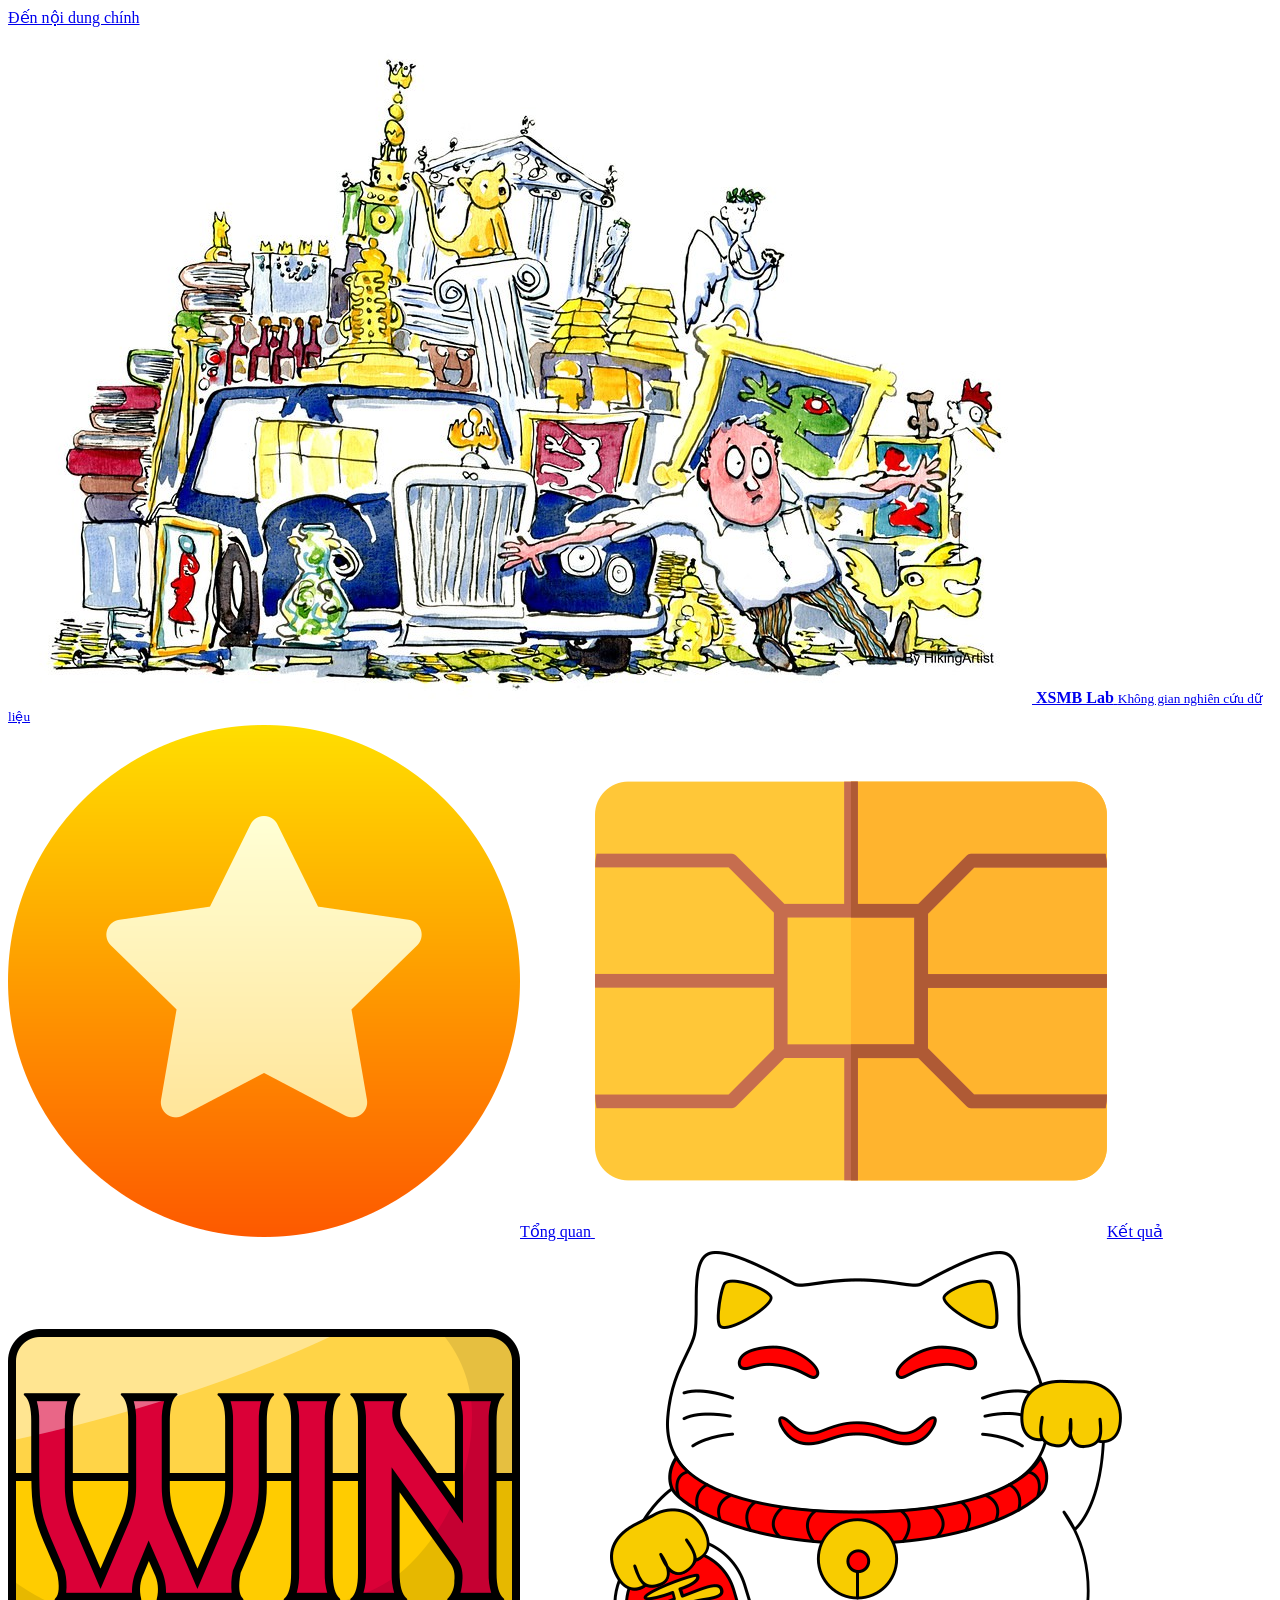
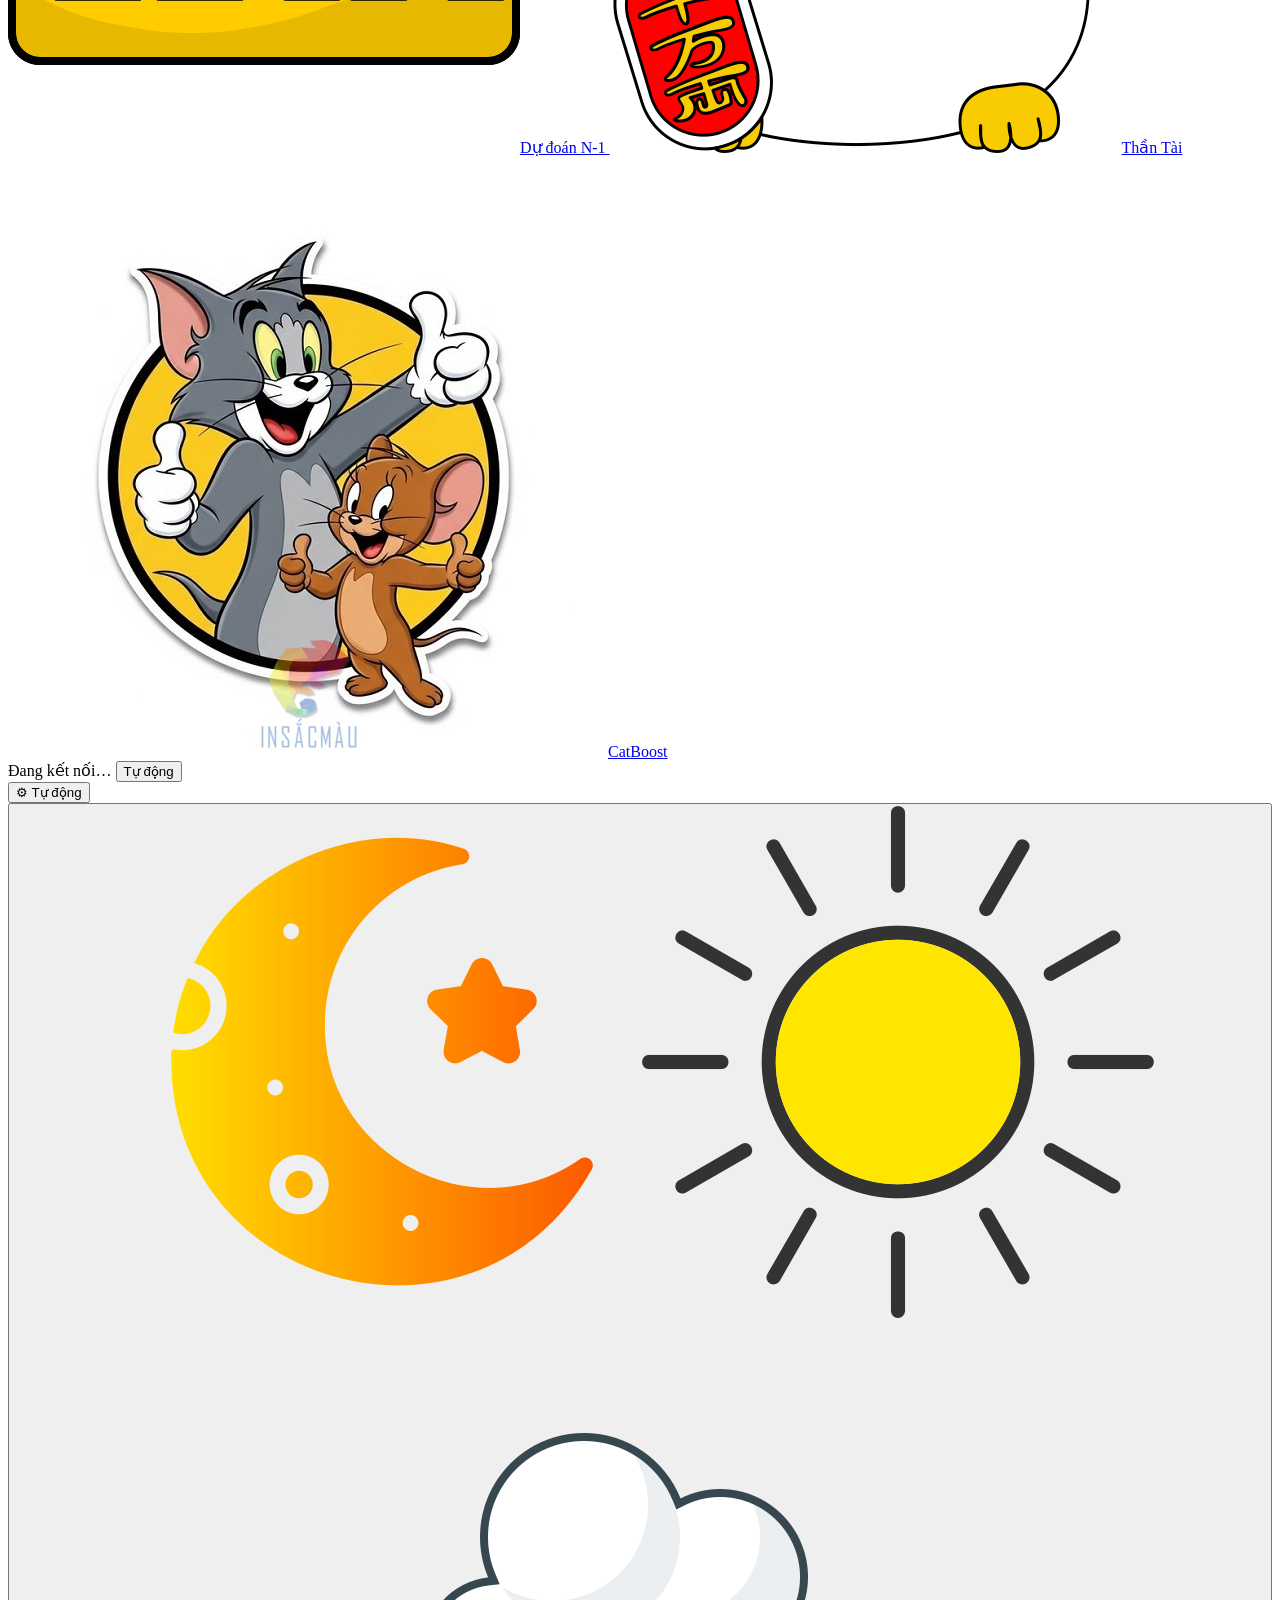
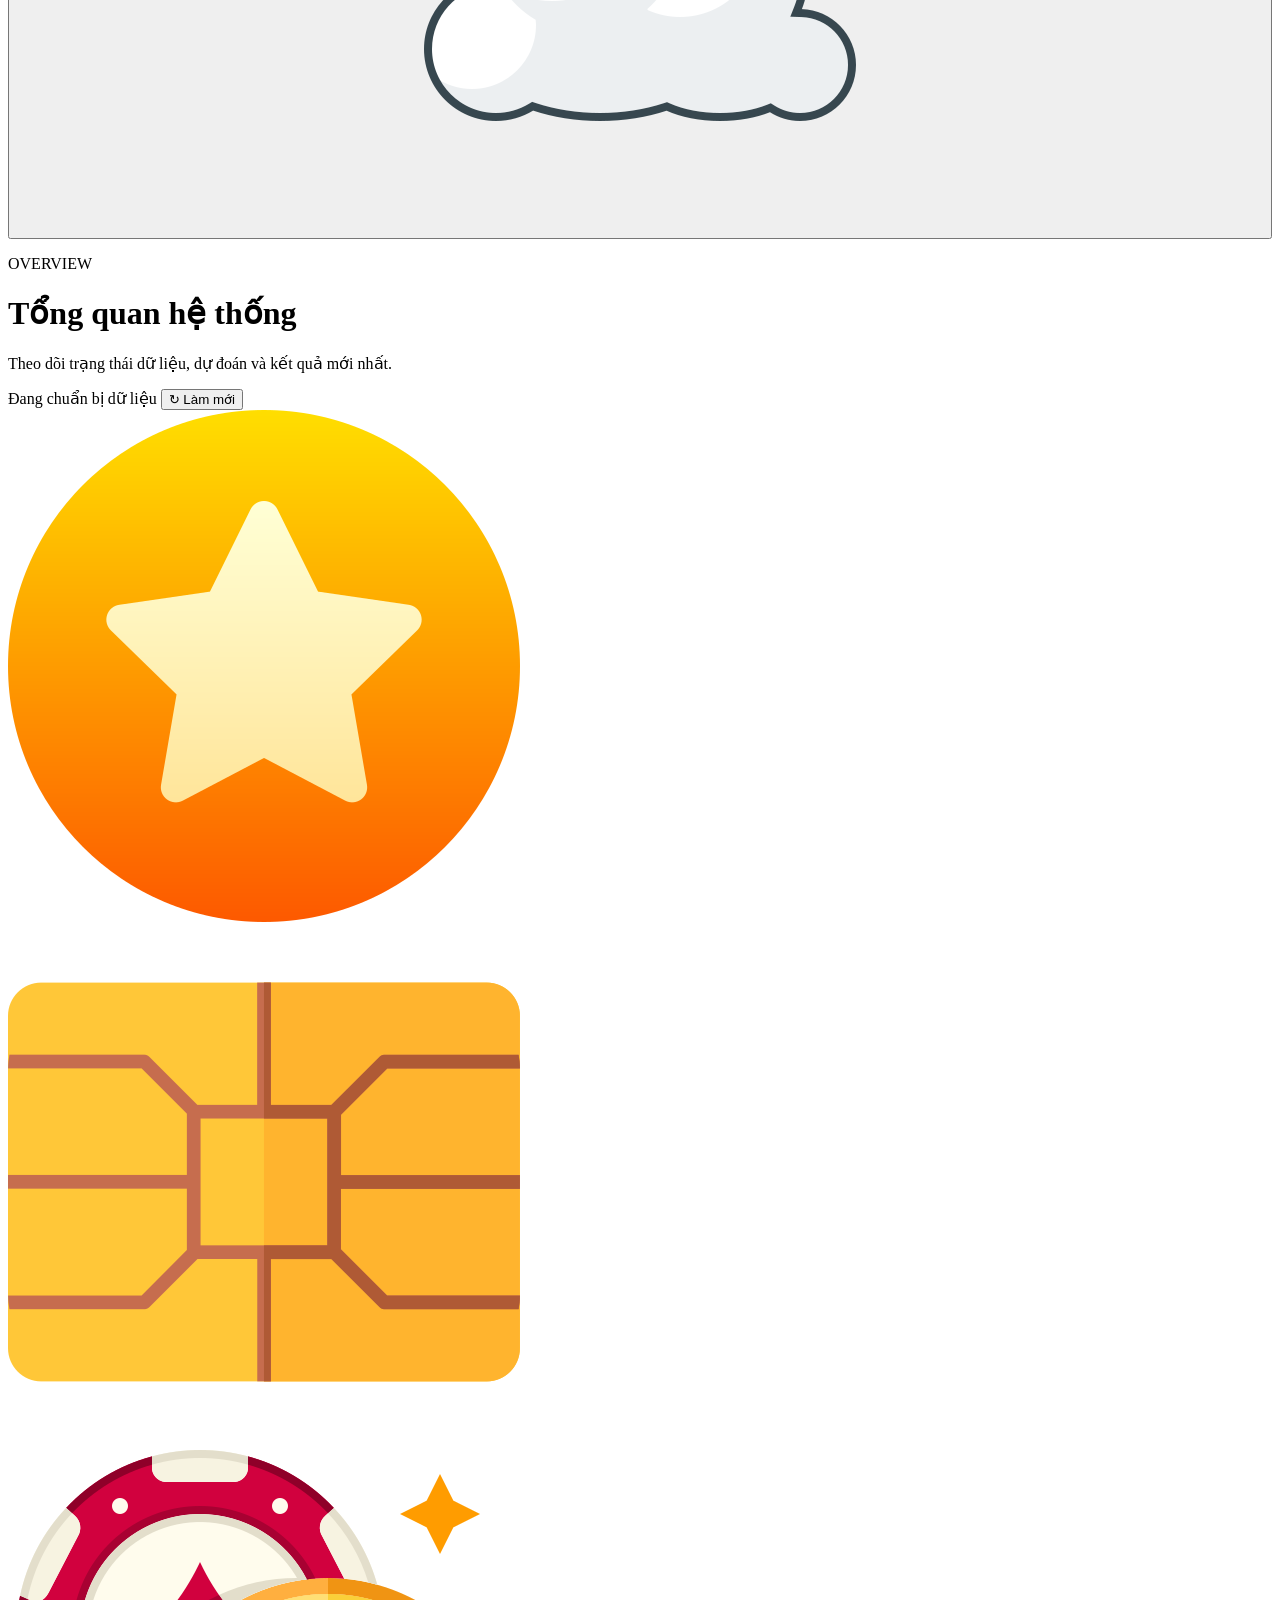
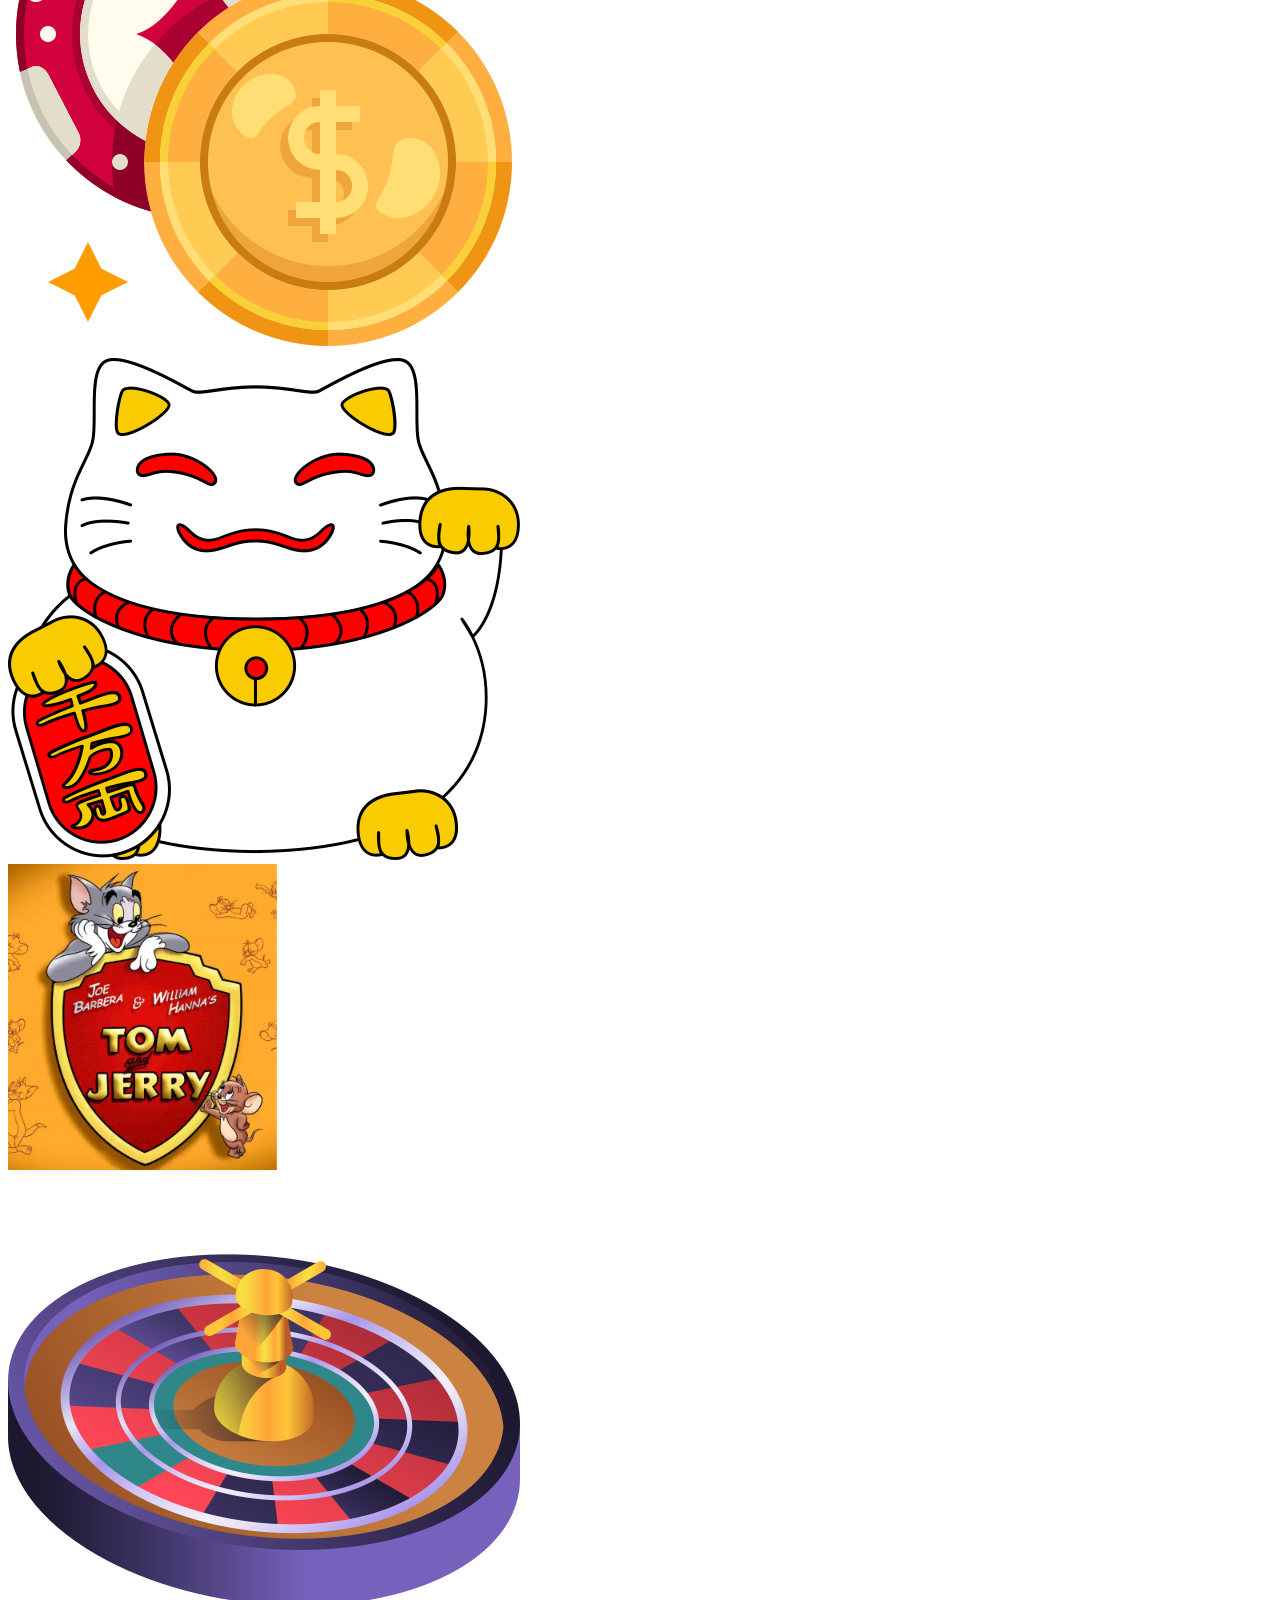
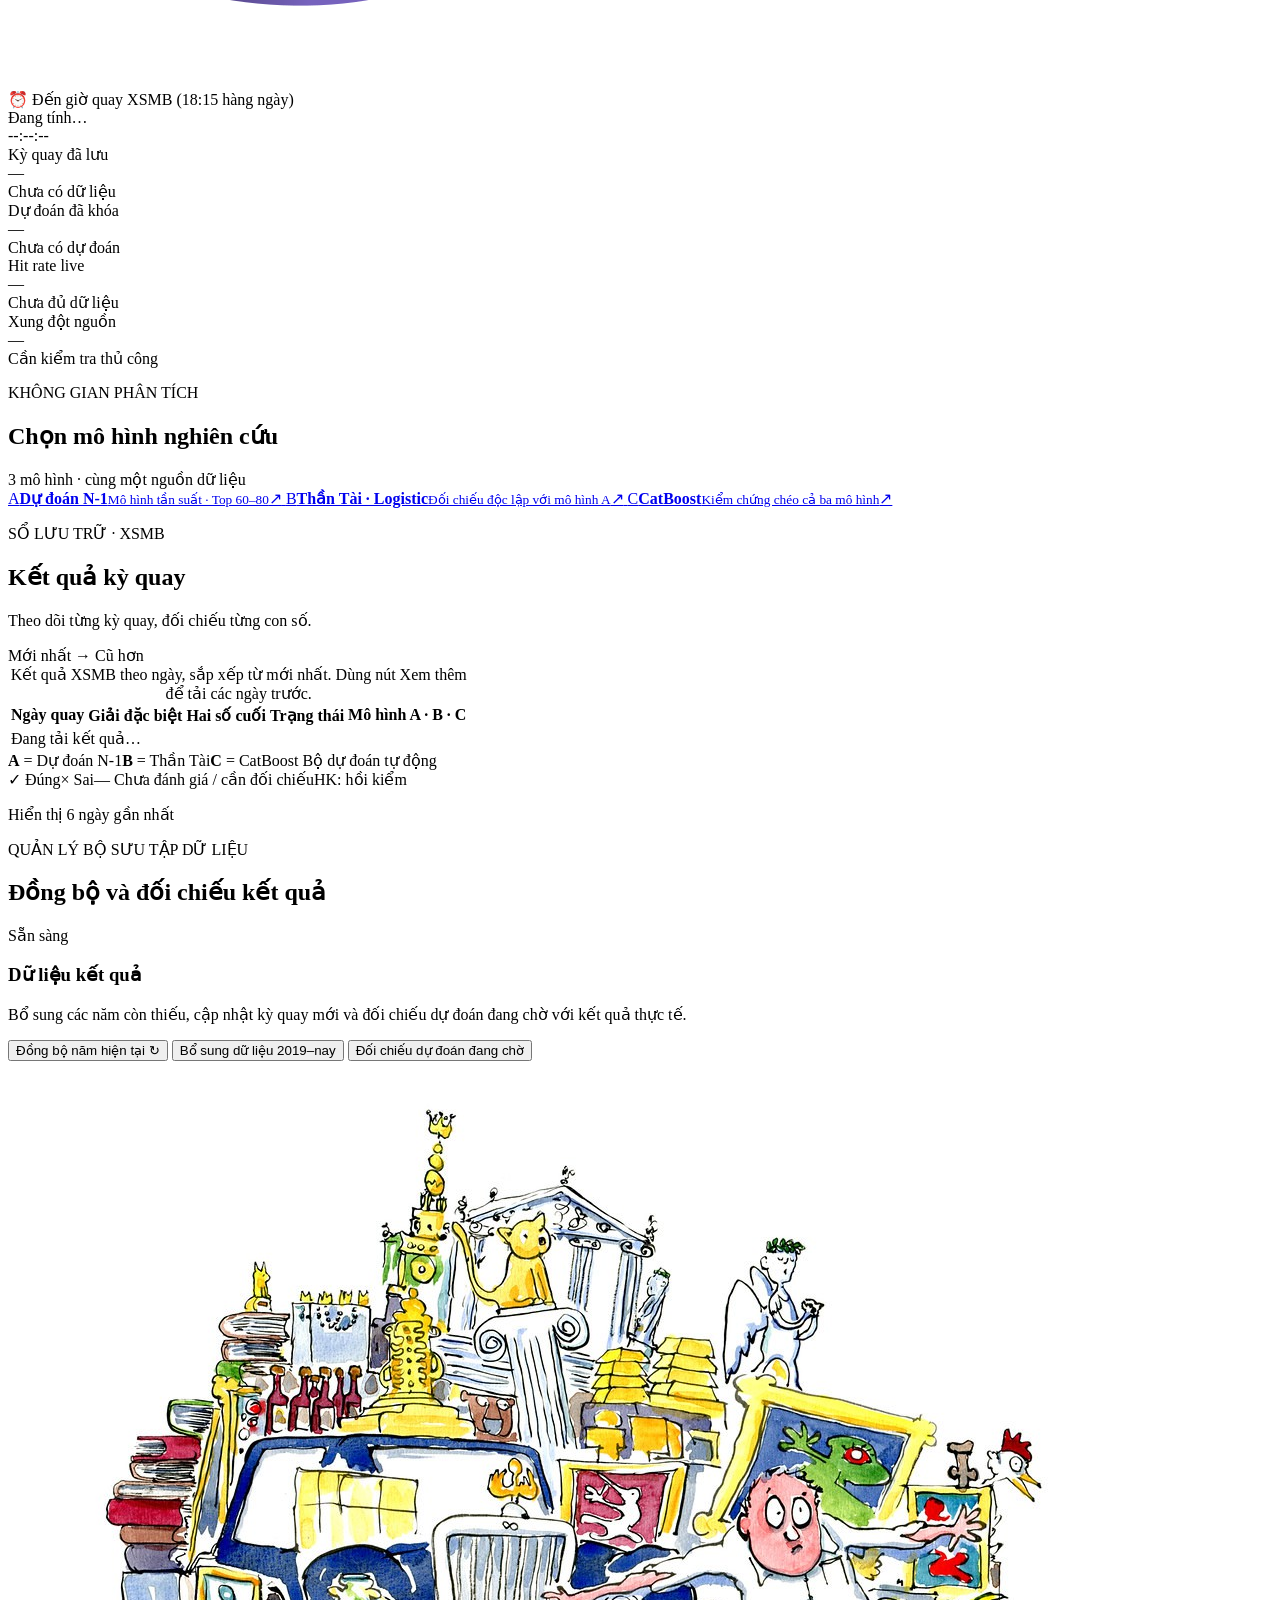
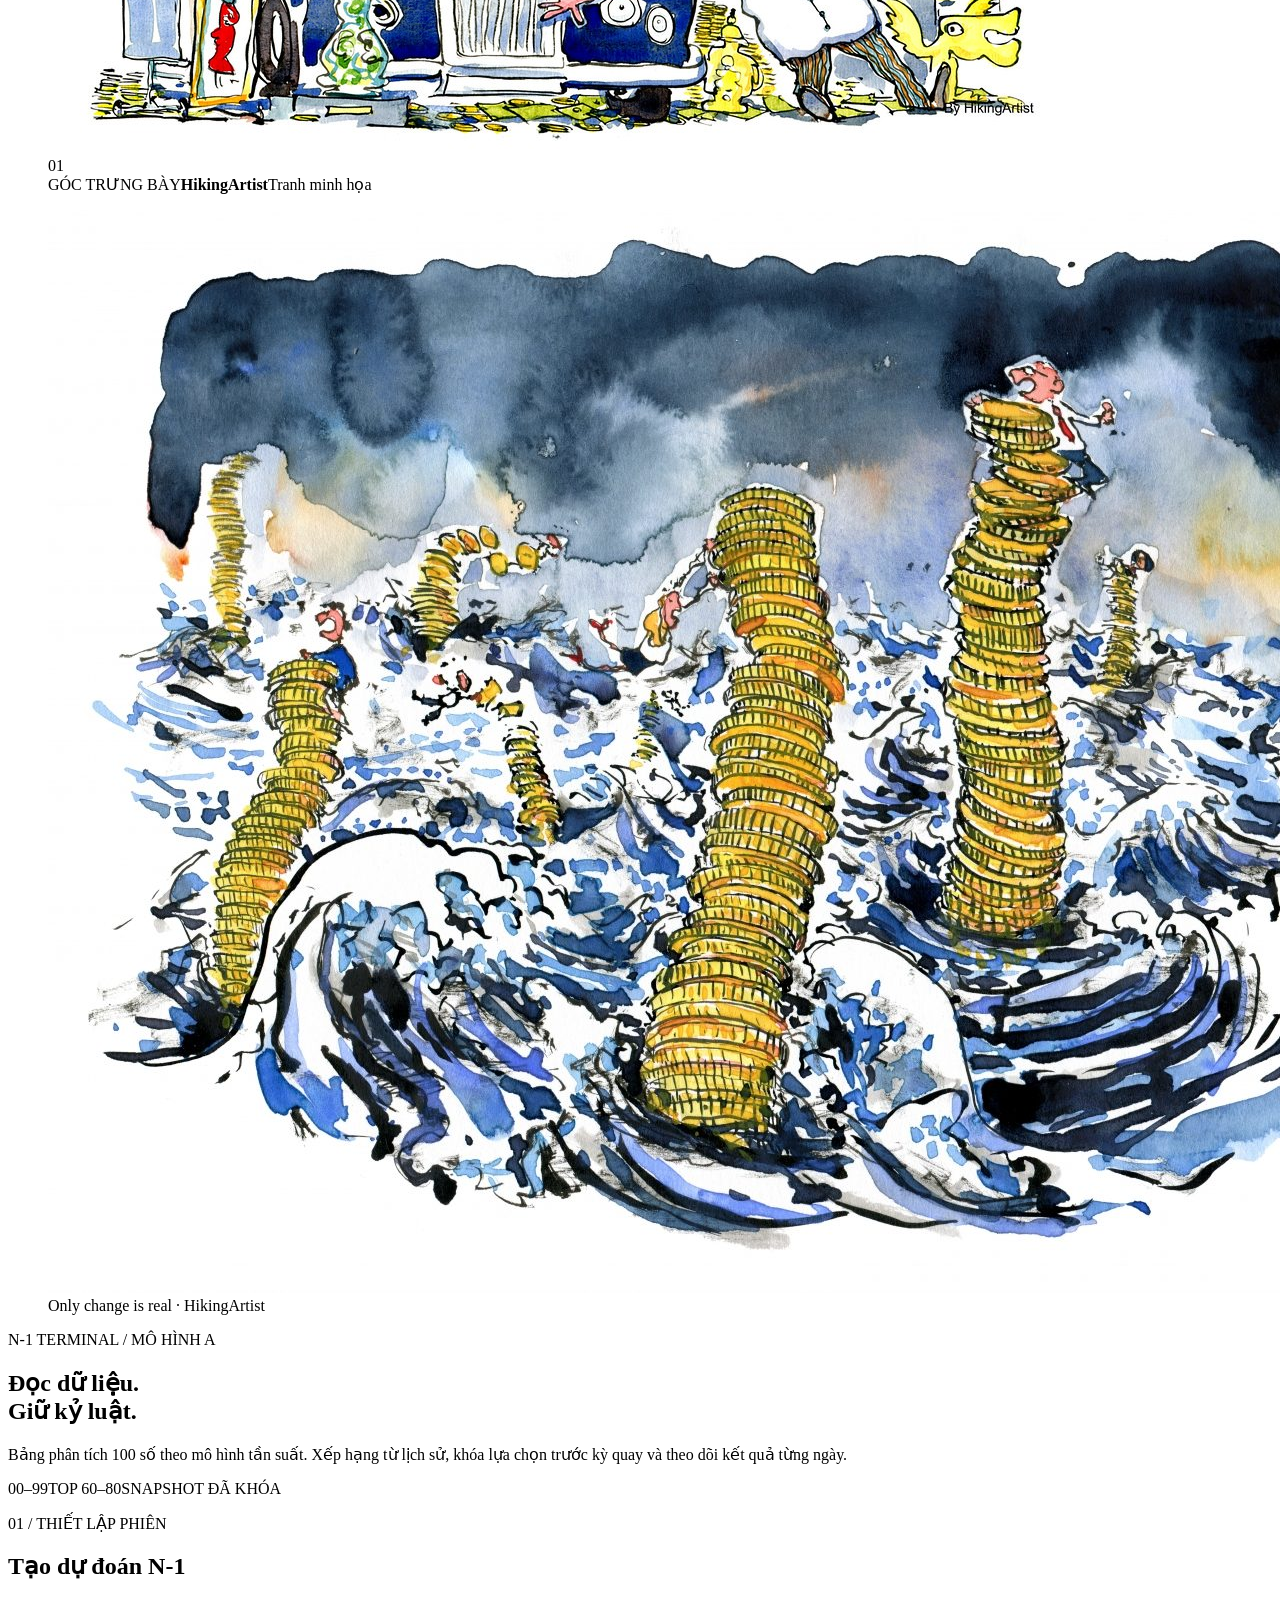
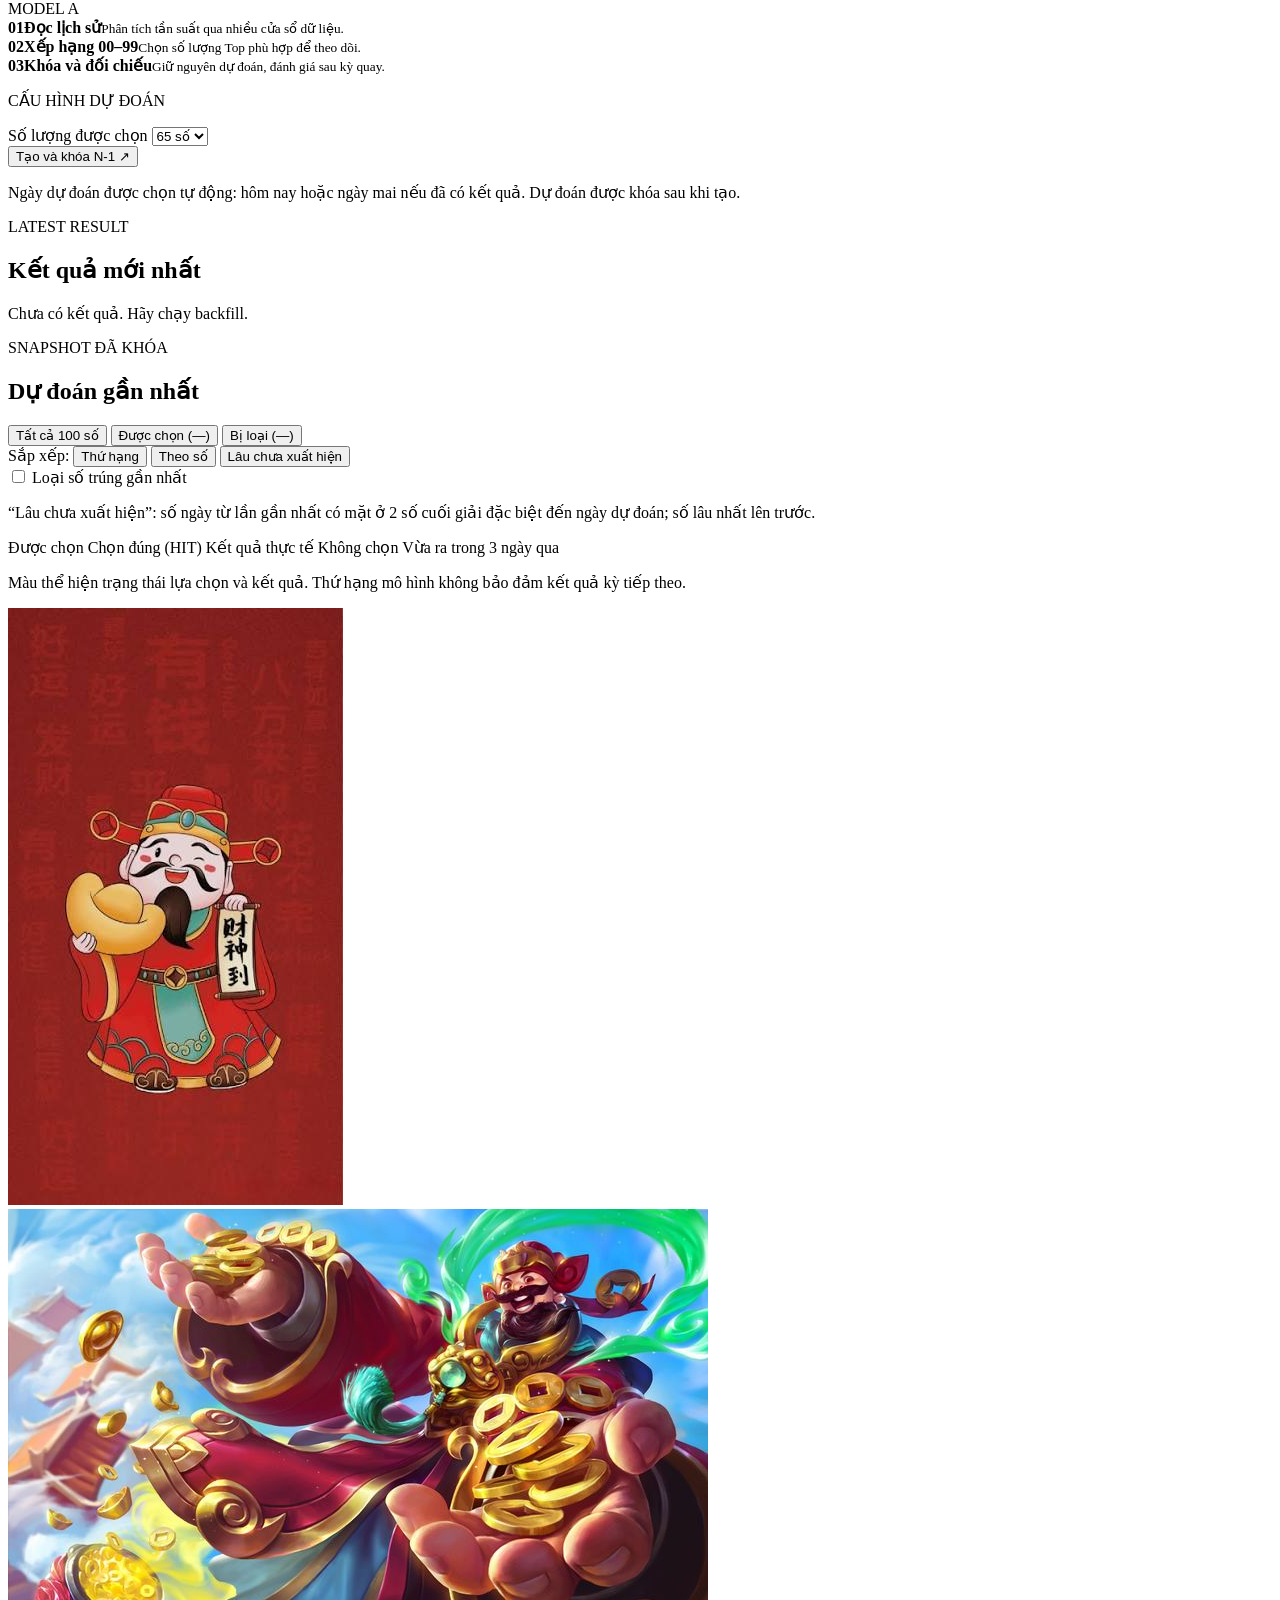
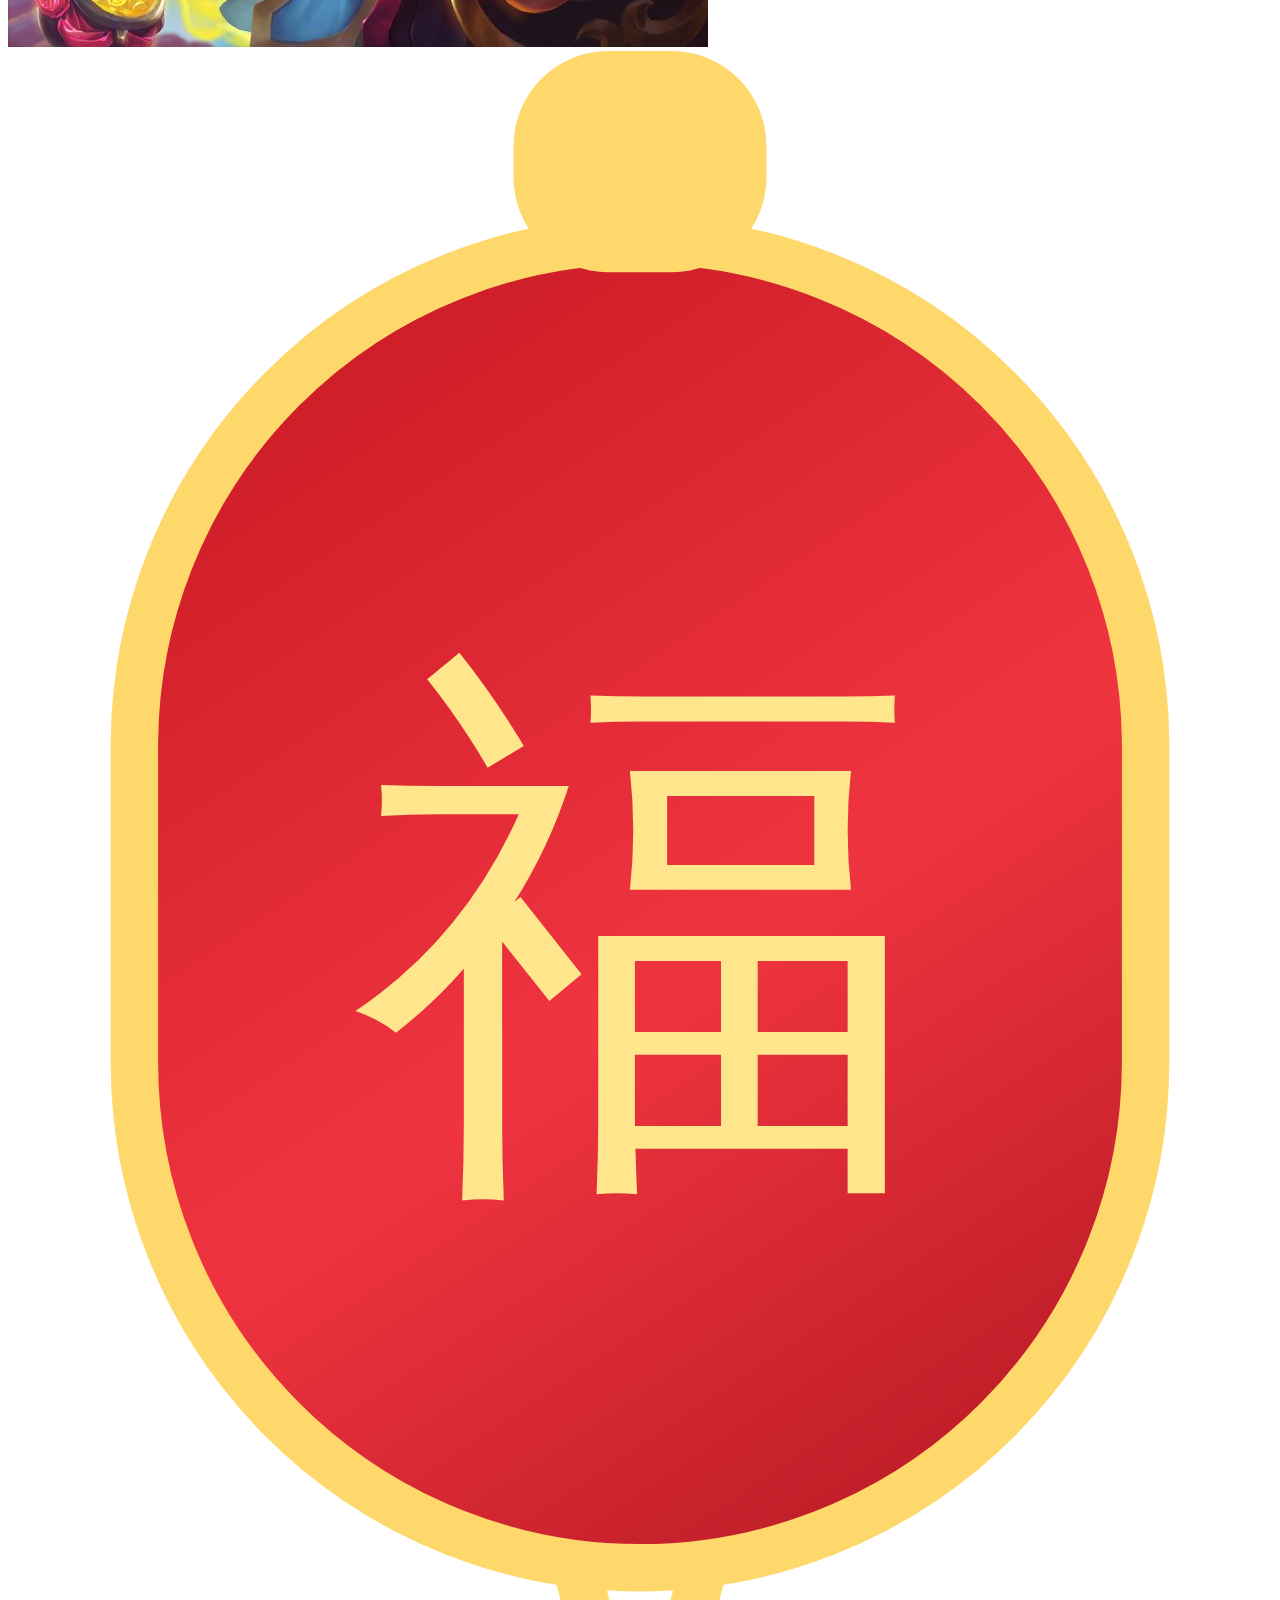
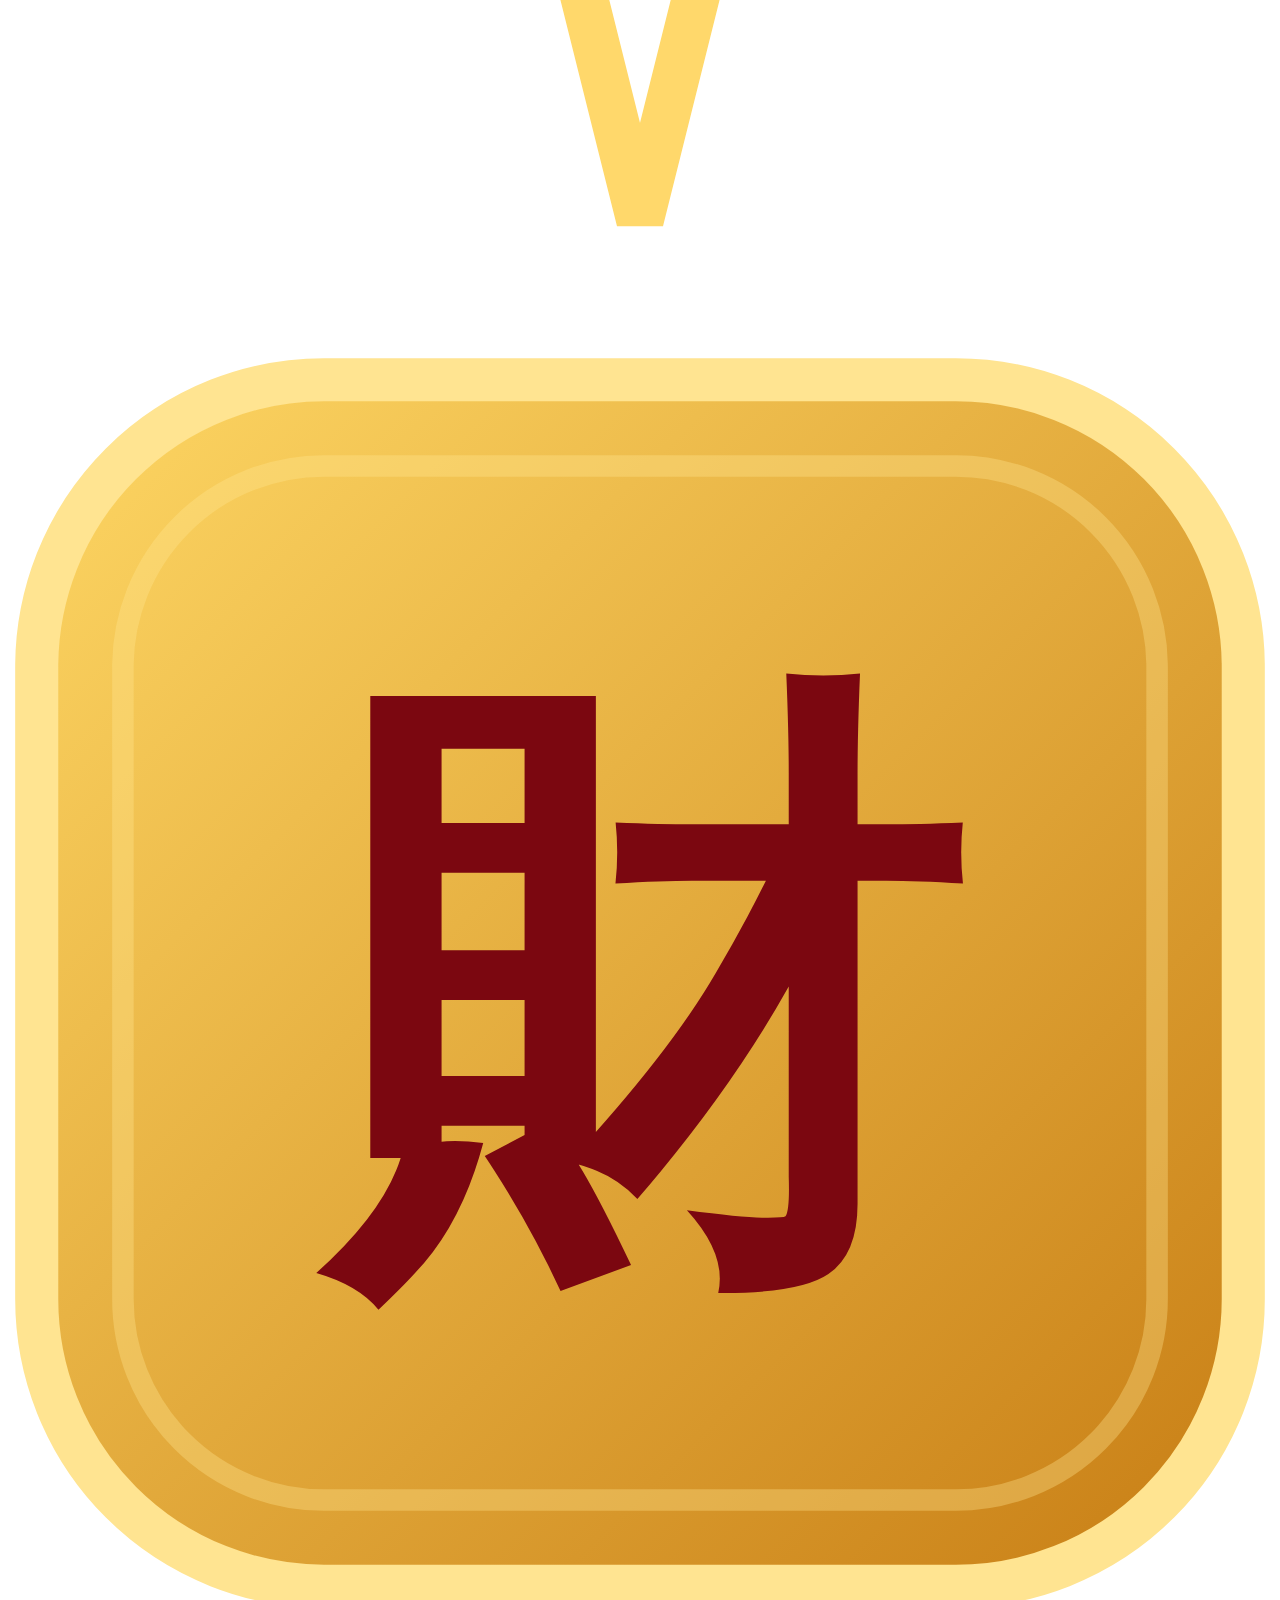
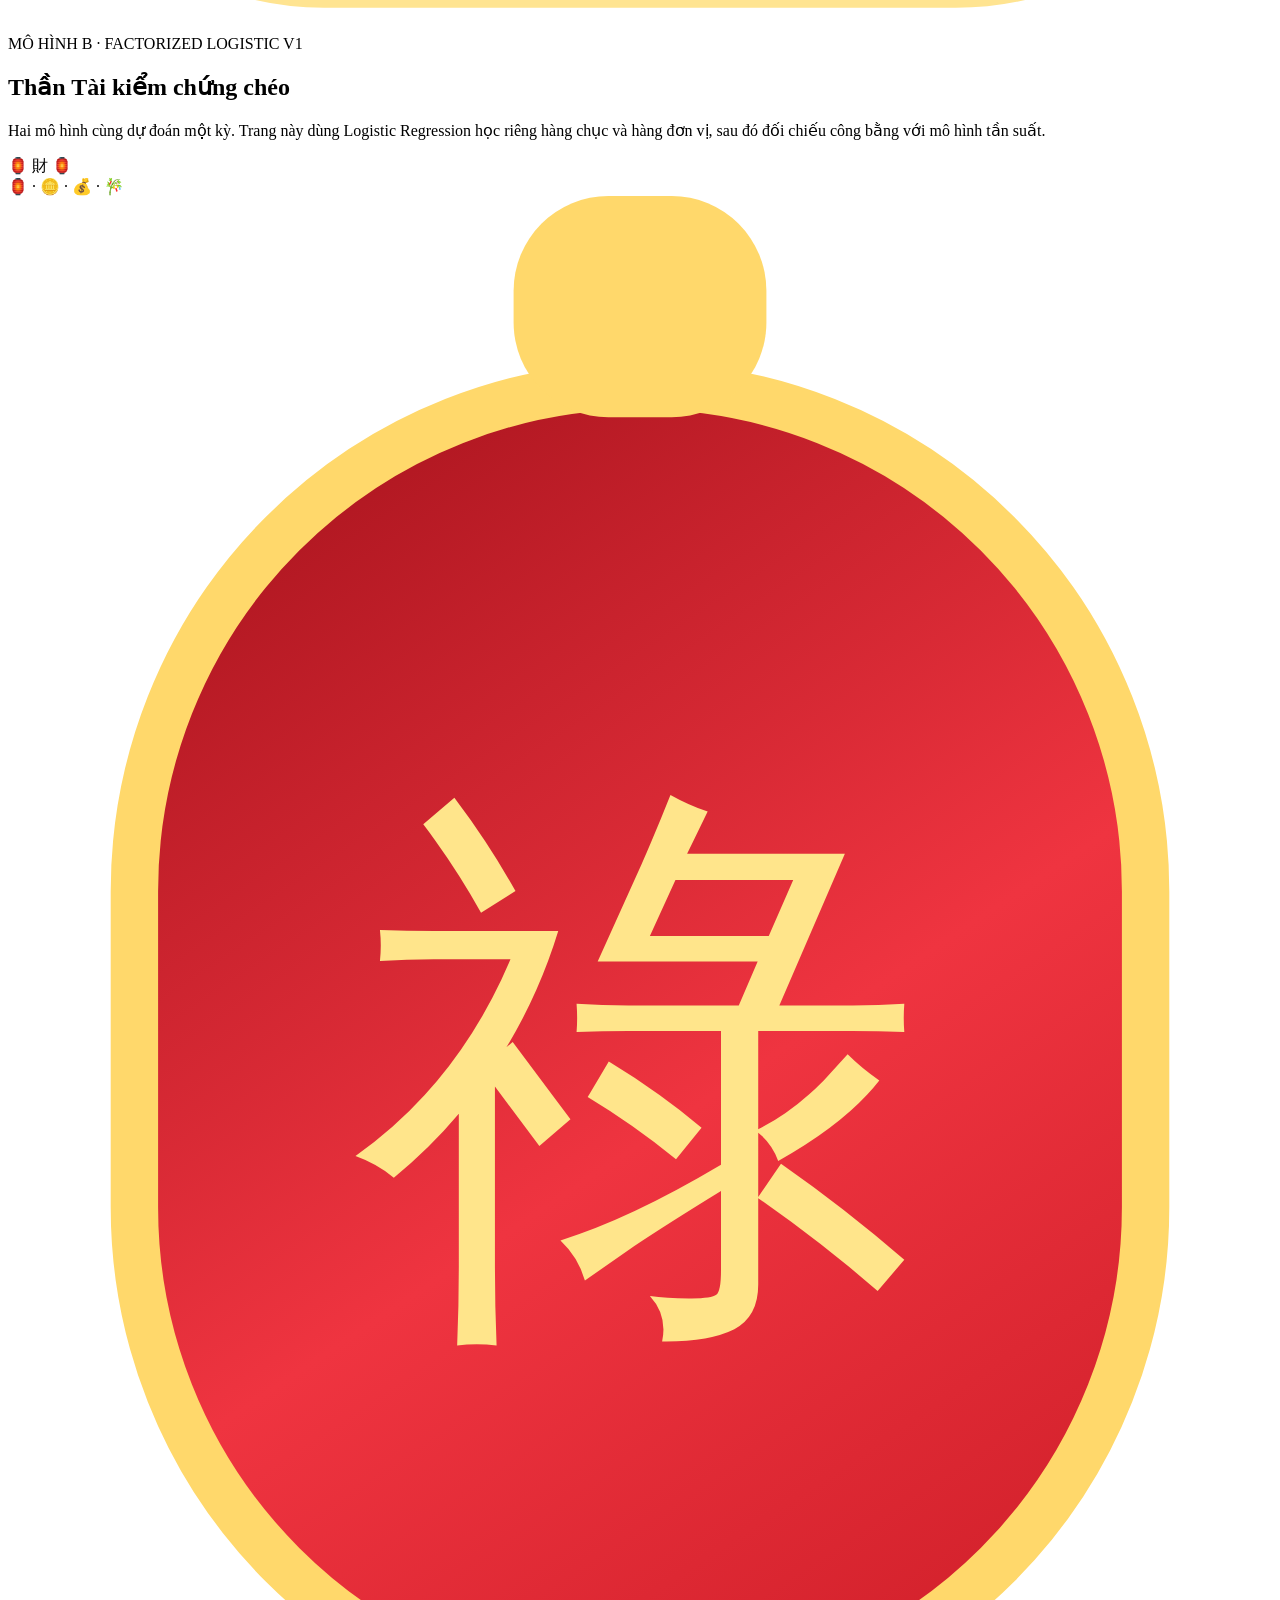
==== commit c089ac16: "Update UI" ====
--- a/app/static/index.html
+++ b/app/static/index.html
@@ -2,15 +2,23 @@
 <html lang="vi" data-theme="light">
   <head>
     <meta charset="utf-8" />
-    <meta name="viewport" content="width=device-width, initial-scale=1" />
+    <meta name="viewport" content="width=device-width, initial-scale=1, viewport-fit=cover" />
+    <meta name="theme-color" content="#f5f7fb" />
     <meta name="description" content="Công cụ phân tích dữ liệu lịch sử và tạo dự đoán XSMB — backtest nghiêm ngặt, không rò rỉ tương lai." />
     <title>XSMB Research Lab</title>
-    <link rel="stylesheet" href="/static/styles.css?v=20261014-2" />
+    <link rel="stylesheet" href="/static/styles.css?v=20261016-2" />
+    <link rel="stylesheet" href="/static/workspace.css?v=20261016-4" />
+    <link rel="stylesheet" href="/static/results.css?v=20261017-1" />
+    <link rel="stylesheet" href="/static/n1.css?v=20261017-5" />
+    <script src="/static/theme.js?v=20261016-2"></script>
     <link rel="preconnect" href="https://fonts.googleapis.com" />
     <link rel="preconnect" href="https://fonts.gstatic.com" crossorigin />
-    <link rel="stylesheet" href="https://fonts.googleapis.com/css2?family=Noto+Serif:ital,wght@0,400;0,700;0,900;1,400&display=swap" />
+    <link rel="stylesheet" href="https://fonts.googleapis.com/css2?family=Inter:wght@400;500;600;700;800;900&amp;family=Noto+Serif:ital,wght@0,400;0,700;0,900;1,400&amp;display=swap" />
   </head>
   <body data-current-page="overview">
+    <a class="skip-link" href="#main-content">Đến nội dung chính</a>
+    <div id="page-progress" class="page-progress" hidden aria-hidden="true"></div>
+    <div id="page-announcement" class="sr-only" role="status" aria-live="polite"></div>
     <dialog id="usage-rules" class="usage-rules" aria-labelledby="usage-rules-title" aria-describedby="usage-rules-description">
       <div class="usage-rules-topline"><span>XSMB RESEARCH LAB</span><span>THÔNG BÁO QUAN TRỌNG</span></div>
       <div class="usage-rules-content">
@@ -19,7 +27,7 @@
             <svg viewBox="0 0 24 24" fill="none" stroke="currentColor" stroke-width="1.6"><path d="M12 3 4 6v6c0 4 8 9 8 9s8-5 8-9V6l-8-3Z"/><path d="M12 8v5m0 3v1"/></svg>
           </span>
           <p class="usage-rules-eyebrow">VUI LÒNG ĐỌC TRƯỚC KHI TIẾP TỤC</p>
-          <h1 id="usage-rules-title">Luật cứng cần tuân thủ</h1>
+          <h2 id="usage-rules-title">Luật cứng cần tuân thủ</h2>
           <p id="usage-rules-description">Kỷ luật trước quyết định. Bảo vệ vốn trước lợi nhuận. Đọc kỹ và cam kết thực hiện các nguyên tắc dưới đây.</p>
         </header>
         <section id="usage-rules-list" class="usage-rules-list" aria-label="Nội dung quy định">
@@ -74,10 +82,10 @@
         <p class="usage-rules-note">Thông báo hiển thị mỗi lần truy cập website.</p>
       </form>
     </dialog>
-    <dialog id="automation-dialog" class="automation-dialog" aria-labelledby="automation-title">
+    <dialog id="automation-dialog" class="automation-dialog" aria-labelledby="automation-title" data-dismissible="true">
       <div class="automation-dialog-heading">
         <h2 id="automation-title">Tự động và bổ sung lịch sử</h2>
-        <button id="automation-close-btn" type="button" aria-label="Đóng bảng tự động">Đóng</button>
+        <button id="automation-close-btn" class="modal-close" type="button" aria-label="Đóng bảng tự động" autofocus>×</button>
       </div>
       <p id="automation-message" class="automation-message" role="status" aria-live="polite"></p>
       <hr />
@@ -107,13 +115,13 @@
 
       <!-- ═══════════════ APP HEADER ═══════════════ -->
       <header class="hero">
-        <a class="app-brand" href="/" aria-label="Về trang tổng quan">
+        <a class="app-brand" href="/" data-route="overview" aria-label="Về trang tổng quan">
           <span class="app-brand-mark">
             <img src="/img/backgroud.jpg" alt="XSMB Lab logo" class="brand-logo-img" />
           </span>
           <span class="app-brand-copy">
             <strong>XSMB Lab</strong>
-            <small>Personal Data Research</small>
+            <small>Không gian nghiên cứu dữ liệu</small>
           </span>
         </a>
 
@@ -124,8 +132,8 @@
           <a href="/ket-qua" data-page-link="results">
             <span class="nav-icon"><img class="nav-logo" src="/img/chip.png" alt="" /></span><span class="nav-label">Kết quả</span>
           </a>
-          <a href="/du-doan-2-so" data-page-link="two-digit">
-            <span class="nav-icon"><img class="nav-logo nav-logo-art" src="/img/casino-chip.png" alt="" /></span><span class="nav-label">Dự đoán 2 số</span>
+          <a href="/du-doan-n-1" data-page-link="two-digit">
+            <span class="nav-icon"><img class="nav-logo" src="/img/win.png" alt="" /></span><span class="nav-label"></span>Dự đoán N-1</span>
           </a>
           <a href="/du-doan-than-tai" data-page-link="fortune-two-digit">
             <span class="nav-icon"><img class="nav-logo" src="/img/travel.png" alt="" /></span><span class="nav-label">Thần Tài</span>
@@ -142,30 +150,38 @@
 
         <div class="hero-right">
           <div class="status-stack">
-            <span id="health-pill" class="pill neutral">Đang kết nối…</span>
+            <span id="health-pill" class="pill neutral" role="status">Đang kết nối…</span>
             <button id="scheduler-pill" type="button" class="pill subtle">Tự động</button>
           </div>
-          <button id="automation-open-btn" class="pill neutral" type="button">Tự động</button>
-          <!-- Sky Toggle: kéo cloud che sun = dark, che moon = light -->
+          <button id="automation-open-btn" class="pill neutral" type="button" aria-haspopup="dialog" aria-controls="automation-dialog"><span aria-hidden="true">⚙</span> Tự động</button>
+          <!-- Native button supports click, Enter and Space. -->
           <div class="sky-toggle-wrap">
-            <div class="sky-toggle" id="sky-toggle" role="button" tabindex="0" aria-label="Chuyển giao diện sáng/tối" title="Kéo mây để chuyển sáng/tối">
+            <button class="sky-toggle" id="sky-toggle" type="button" aria-label="Chuyển giao diện sáng/tối" aria-pressed="false" title="Chuyển giao diện sáng/tối">
               <img class="sky-moon" src="/img/moon.png" alt="Mặt trăng" />
               <img class="sky-sun"  src="/img/sun.png"  alt="Mặt trời" />
               <img class="sky-cloud" id="sky-cloud" src="/img/cloud.png" alt="Mây" />
-            </div>
+            </button>
             <div class="sky-arrow" id="sky-arrow" aria-hidden="true"></div>
           </div>
         </div>
       </header>
 
-      <main>
+      <main id="main-content" tabindex="-1">
 
         <div class="page-heading-bar">
           <div>
             <p id="page-eyebrow" class="eyebrow">OVERVIEW</p>
-            <h2 id="page-title">Tổng quan hệ thống</h2>
+            <h1 id="page-title" tabindex="-1">Tổng quan hệ thống</h1>
             <p id="page-description">Theo dõi trạng thái dữ liệu, dự đoán và kết quả mới nhất.</p>
           </div>
+          <div class="page-heading-actions">
+            <span id="page-update-status" class="update-status" role="status">Đang chuẩn bị dữ liệu</span>
+            <button id="refresh-page-btn" class="button secondary refresh-button" type="button"><span aria-hidden="true">↻</span> Làm mới</button>
+          </div>
+        </div>
+        <div id="page-feedback" class="page-feedback" role="status" hidden>
+          <span id="page-feedback-message"></span>
+          <button id="retry-page-btn" class="button secondary" type="button">Thử lại</button>
         </div>
 
         <aside class="page-sticker sticker-overview page-view" data-page-view="overview" aria-hidden="true"><img src="/img/star.png" alt="" /></aside>
@@ -208,11 +224,54 @@
           </article>
         </section>
 
+        <section class="workspace-shortcuts page-view" data-page-view="overview" aria-labelledby="workspace-shortcuts-title">
+          <div class="workspace-section-title"><div><p class="eyebrow">KHÔNG GIAN PHÂN TÍCH</p><h2 id="workspace-shortcuts-title">Chọn mô hình nghiên cứu</h2></div><span>3 mô hình · cùng một nguồn dữ liệu</span></div>
+          <div class="model-shortcuts">
+            <a href="/du-doan-n-1" data-route="two-digit" class="model-shortcut">
+              <span class="model-monogram" aria-hidden="true">A</span><span><strong>Dự đoán N-1</strong><small>Mô hình tần suất · Top 60–80</small></span><span class="shortcut-arrow" aria-hidden="true">↗</span>
+            </a>
+            <a href="/du-doan-than-tai" data-route="fortune-two-digit" class="model-shortcut model-shortcut-gold">
+              <span class="model-monogram" aria-hidden="true">B</span><span><strong>Thần Tài · Logistic</strong><small>Đối chiếu độc lập với mô hình A</small></span><span class="shortcut-arrow" aria-hidden="true">↗</span>
+            </a>
+            <a href="/du-doan-catboost-2-so" data-route="one-digit" class="model-shortcut model-shortcut-teal">
+              <span class="model-monogram" aria-hidden="true">C</span><span><strong>CatBoost</strong><small>Kiểm chứng chéo cả ba mô hình</small></span><span class="shortcut-arrow" aria-hidden="true">↗</span>
+            </a>
+          </div>
+        </section>
+
         <!-- ═══════════════ DATA CONTROL ═══════════════ -->
-        <section class="panel control-panel page-view" data-page-view="results">
+        <section class="panel results-archive page-view" data-page-view="results" aria-labelledby="results-archive-title">
+          <div class="section-heading results-archive-heading">
+            <div>
+              <p class="eyebrow">SỔ LƯU TRỮ · XSMB</p>
+              <h2 id="results-archive-title">Kết quả kỳ quay</h2>
+              <p class="results-archive-description">Theo dõi từng kỳ quay, đối chiếu từng con số.</p>
+            </div>
+            <span class="results-order-label">Mới nhất → Cũ hơn</span>
+          </div>
+          <div class="table-wrap results-table-frame">
+            <table class="results-table">
+              <caption class="sr-only">Kết quả XSMB theo ngày, sắp xếp từ mới nhất. Dùng nút Xem thêm để tải các ngày trước.</caption>
+              <thead><tr><th scope="col">Ngày quay</th><th scope="col">Giải đặc biệt</th><th scope="col">Hai số cuối</th><th scope="col">Trạng thái</th><th scope="col">Mô hình A · B · C</th></tr></thead>
+              <tbody id="result-history"><tr><td colspan="5" class="results-empty">Đang tải kết quả…</td></tr></tbody>
+            </table>
+          </div>
+          <div class="results-model-legend" aria-label="Chú thích mô hình">
+            <span><strong>A</strong> = Dự đoán N-1</span><span><strong>B</strong> = Thần Tài</span><span><strong>C</strong> = CatBoost</span>
+            <span id="results-model-count">Bộ dự đoán tự động</span>
+          </div>
+          <div class="results-model-key"><span class="model-hit">✓ Đúng</span><span class="model-miss">× Sai</span><span>— Chưa đánh giá / cần đối chiếu</span><span>HK: hồi kiểm</span></div>
+          <div class="results-archive-footer">
+            <p id="results-range" class="results-range" role="status" aria-live="polite">Hiển thị 6 ngày gần nhất</p>
+            <button id="results-more-btn" class="button results-more-button" type="button" aria-controls="result-history" hidden>Xem thêm 6 ngày <span aria-hidden="true">↓</span></button>
+          </div>
+        </section>
+
+        <div class="results-workspace page-view" data-page-view="results">
+        <section class="panel control-panel results-sync-panel">
           <div class="section-heading">
             <div>
-              <p class="eyebrow">DATA PIPELINE</p>
+              <p class="eyebrow">QUẢN LÝ BỘ SƯU TẬP DỮ LIỆU</p>
               <h2>Đồng bộ và đối chiếu kết quả</h2>
             </div>
             <p id="action-status" class="action-status">Sẵn sàng</p>
@@ -220,28 +279,61 @@
 
           <div class="control-group standalone-control">
             <h3>Dữ liệu kết quả</h3>
-            <p>Backfill nhanh chỉ tải năm còn thiếu và luôn cập nhật năm hiện tại. Các nguồn được tải song song, dữ liệu MongoDB được ghi theo lô rồi tự đánh giá prediction pending.</p>
+            <p>Bổ sung các năm còn thiếu, cập nhật kỳ quay mới và đối chiếu dự đoán đang chờ với kết quả thực tế.</p>
             <div class="button-row">
-              <button id="backfill-btn" class="button secondary">⬇ Bổ sung dữ liệu 2019–nay</button>
-              <button id="sync-btn" class="button primary">🔄 Đồng bộ năm hiện tại</button>
-              <button id="evaluate-btn" class="button ghost">✓ Đối chiếu pending</button>
-            </div>
-          </div>
-        </section>
+              <button id="sync-btn" class="button primary">Đồng bộ năm hiện tại <span aria-hidden="true">↻</span></button>
+              <button id="backfill-btn" class="button secondary">Bổ sung dữ liệu 2019–nay</button>
+              <button id="evaluate-btn" class="button ghost">Đối chiếu dự đoán đang chờ</button>
+            </div>
+          </div>
+        </section>
+        <figure class="results-gallery" aria-labelledby="results-gallery-caption">
+          <div class="gallery-picture-light" aria-hidden="true"></div>
+          <div class="gallery-frame">
+            <div class="gallery-mat">
+              <img class="gallery-artwork" src="/img/backgroud.jpg" width="1024" height="676" loading="lazy" decoding="async" alt="Tranh minh họa nhiều màu: xe hơi xanh, sách, tượng, vàng và các bức tranh xếp thành một bộ sưu tập." />
+            </div>
+          </div>
+          <figcaption id="results-gallery-caption" class="gallery-placard">
+            <span class="gallery-exhibit-number" aria-hidden="true">01</span>
+            <div><span class="gallery-collection">GÓC TRƯNG BÀY</span><strong>HikingArtist</strong><span class="gallery-medium">Tranh minh họa</span></div>
+          </figcaption>
+        </figure>
+        </div>
 
         <!-- ═══════════════ TWO-DIGIT CONTROL ═══════════════ -->
-        <section class="panel control-panel page-view" data-page-view="two-digit">
+        <section class="n1-hero page-view" data-page-view="two-digit" aria-labelledby="n1-hero-title">
+          <figure class="n1-hero-artwork">
+            <img class="n1-hero-art" src="/img/only-change-is-real-hikingartist.jpg" alt="Tranh minh họa những cột đồng xu giữa sóng biển của HikingArtist" width="1410" height="1083" decoding="async" loading="lazy" />
+            <figcaption>Only change is real <span>· HikingArtist</span></figcaption>
+          </figure>
+          <div class="n1-hero-copy">
+            <p class="n1-kicker">N-1 TERMINAL / MÔ HÌNH A</p>
+            <h2 id="n1-hero-title">Đọc dữ liệu.<br /><span>Giữ kỷ luật.</span></h2>
+            <p>Bảng phân tích 100 số theo mô hình tần suất. Xếp hạng từ lịch sử, khóa lựa chọn trước kỳ quay và theo dõi kết quả từng ngày.</p>
+            <div class="n1-hero-tags"><span>00–99</span><span>TOP 60–80</span><span>SNAPSHOT ĐÃ KHÓA</span></div>
+          </div>
+        </section>
+
+        <section class="panel control-panel n1-controls page-view" data-page-view="two-digit">
           <div class="section-heading">
             <div>
-              <p class="eyebrow">TWO DIGITS · 00–99</p>
-              <h2>Tạo dự đoán hai số cuối</h2>
-            </div>
-          </div>
-          <form id="prediction-form" class="control-group standalone-control">
-            <p>Ngày dự đoán được chọn tự động: dùng hôm nay, hoặc ngày mai nếu kết quả hôm nay đã có. Snapshot được khóa và không thể sửa.</p>
+              <p class="eyebrow">01 / THIẾT LẬP PHIÊN</p>
+              <h2>Tạo dự đoán N-1</h2>
+            </div>
+            <span class="n1-section-code">MODEL A</span>
+          </div>
+          <div class="n1-control-layout">
+          <div class="n1-process" aria-label="Quy trình dự đoán">
+            <div><b>01</b><span><strong>Đọc lịch sử</strong><small>Phân tích tần suất qua nhiều cửa sổ dữ liệu.</small></span></div>
+            <div><b>02</b><span><strong>Xếp hạng 00–99</strong><small>Chọn số lượng Top phù hợp để theo dõi.</small></span></div>
+            <div><b>03</b><span><strong>Khóa và đối chiếu</strong><small>Giữ nguyên dự đoán, đánh giá sau kỳ quay.</small></span></div>
+          </div>
+          <form id="prediction-form" class="control-group standalone-control n1-order-form">
+            <p class="n1-form-caption">CẤU HÌNH DỰ ĐOÁN</p>
             <div class="field-row">
               <label>
-                Số lượng
+                Số lượng được chọn
                 <select id="selected-count">
                   <option value="60">60 số</option>
                   <option value="65" selected>65 số</option>
@@ -251,8 +343,10 @@
                 </select>
               </label>
             </div>
-            <button class="button violet" type="submit">🔒 Tạo và khóa dự đoán</button>
+            <button class="button violet" type="submit">Tạo và khóa N-1 <span aria-hidden="true">↗</span></button>
+            <p class="n1-form-note">Ngày dự đoán được chọn tự động: hôm nay hoặc ngày mai nếu đã có kết quả. Dự đoán được khóa sau khi tạo.</p>
           </form>
+          </div>
         </section>
 
         <!-- ═══════════════ LATEST RESULT ═══════════════ -->
@@ -270,7 +364,7 @@
         <section class="panel prediction-panel page-view" data-page-view="two-digit">
           <div class="section-heading">
             <div>
-              <p class="eyebrow">LOCKED SNAPSHOT</p>
+              <p class="eyebrow">SNAPSHOT ĐÃ KHÓA</p>
               <h2>Dự đoán gần nhất</h2>
             </div>
             <div id="prediction-meta" class="meta-cluster"></div>
@@ -279,13 +373,13 @@
           <!-- Tab bar -->
           <div class="tab-bar" role="tablist">
             <button class="tab-btn active" id="tab-all" role="tab" data-tab="all">
-              📊 Tất cả 100 số
+              Tất cả 100 số
             </button>
             <button class="tab-btn" id="tab-selected" role="tab" data-tab="selected">
-              ✅ Được chọn (<span id="tab-selected-count">—</span>)
+              Được chọn (<span id="tab-selected-count">—</span>)
             </button>
             <button class="tab-btn" id="tab-excluded" role="tab" data-tab="excluded">
-              ❌ Bị loại + Lý do (<span id="tab-excluded-count">—</span>)
+              Bị loại (<span id="tab-excluded-count">—</span>)
             </button>
           </div>
 
@@ -293,15 +387,15 @@
           <div class="grid-toolbar" id="grid-toolbar">
             <div class="sort-group">
               <span class="sort-label">Sắp xếp:</span>
-              <button class="sort-btn active" data-sort="rank">Theo rank</button>
+              <button class="sort-btn active" data-sort="rank">Thứ hạng</button>
               <button class="sort-btn" data-sort="number">Theo số</button>
-              <button class="sort-btn" data-sort="days">Theo ngày gan</button>
+              <button class="sort-btn" data-sort="days" aria-describedby="sort-days-help" title="Sắp xếp theo số ngày từ lần xuất hiện gần nhất, lâu nhất lên trước">Lâu chưa xuất hiện</button>
             </div>
             <div class="exclude-recent-group">
               <label class="exclude-toggle-label" for="exclude-recent-toggle">
                 <input type="checkbox" id="exclude-recent-toggle" />
                 <span class="exclude-toggle-track"></span>
-                <span class="exclude-toggle-text">🚫 Loại số trúng ngày gần nhất</span>
+                <span class="exclude-toggle-text">Loại số trúng gần nhất</span>
               </label>
               <div id="exclude-recent-days-wrap" style="display:none">
                 <select id="exclude-recent-days" class="exclude-days-select" aria-label="Số ngày loại trừ">
@@ -316,6 +410,8 @@
             </div>
             <div class="cutoff-info" id="cutoff-info"></div>
           </div>
+
+          <p id="sort-days-help" class="n1-sort-help">“Lâu chưa xuất hiện”: số ngày từ lần gần nhất có mặt ở 2 số cuối giải đặc biệt đến ngày dự đoán; số lâu nhất lên trước.</p>
 
           <!-- Export bar -->
           <div class="export-bar" id="export-bar" style="display:none;">
@@ -339,7 +435,7 @@
             </div>
             <button id="copy-selected-btn" class="button copy-btn copy-btn-red" type="button" aria-label="Copy dãy số vào clipboard">
               <span class="copy-btn-icon">⧉</span>
-              Copy
+              Sao chép
             </button>
           </div>
 
@@ -358,6 +454,7 @@
             <span><i class="legend-dot recent"></i>Vừa ra trong 3 ngày qua</span>
             <span id="legend-excluded-recent" style="display:none"><i class="legend-dot excluded-recent"></i>Bị loại (trúng gần nhất)</span>
           </div>
+          <p class="n1-board-note">Màu thể hiện trạng thái lựa chọn và kết quả. Thứ hạng mô hình không bảo đảm kết quả kỳ tiếp theo.</p>
         </section>
 
         <!-- ═══════════════ FACTORIZED LOGISTIC / THẦN TÀI ═══════════════ -->
@@ -672,8 +769,8 @@
         <section class="panel page-view" data-page-view="two-digit">
           <div class="section-heading">
             <div>
-              <p class="eyebrow">DAILY AUDIT</p>
-              <h2>Lịch sử dự đoán</h2>
+              <p class="eyebrow">03 / NHẬT KÝ ĐỐI CHIẾU</p>
+              <h2>Lịch sử dự đoán N-1</h2>
             </div>
           </div>
           <div class="table-wrap">
@@ -776,44 +873,20 @@
           </div>
         </section>
 
-        <!-- ═══════════════ DRAW RESULTS TABLE ═══════════════ -->
-        <section class="panel page-view" data-page-view="results">
-          <div class="section-heading">
-            <div>
-              <p class="eyebrow">MONGODB · draw_results</p>
-              <h2>Kết quả kỳ quay gần đây</h2>
-            </div>
-            <span class="inline-note">DB: <code>xsmb_research</code></span>
-          </div>
-          <div class="table-wrap">
-            <table>
-              <thead>
-                <tr>
-                  <th>Ngày</th>
-                  <th>Giải đặc biệt</th>
-                  <th>Hai số cuối</th>
-                  <th>Trạng thái</th>
-                  <th>Nguồn</th>
-                </tr>
-              </thead>
-              <tbody id="result-history"></tbody>
-            </table>
-          </div>
-        </section>
-
       </main>
 
-      <div id="prediction-detail-modal" class="modal-backdrop" hidden>
-        <section class="detail-modal" role="dialog" aria-modal="true" aria-labelledby="detail-modal-title">
+      <dialog id="prediction-detail-modal" class="detail-dialog" aria-labelledby="detail-modal-title" data-dismissible="true">
+        <section class="detail-modal">
           <header class="detail-modal-header">
             <div>
               <p class="eyebrow">IMMUTABLE SNAPSHOT</p>
               <h2 id="detail-modal-title">Chi tiết dự đoán</h2>
             </div>
-            <button id="detail-modal-close" class="modal-close" type="button" aria-label="Đóng chi tiết">×</button>
+            <button id="detail-modal-close" class="modal-close" type="button" aria-label="Đóng chi tiết" autofocus>×</button>
           </header>
 
-          <div id="prediction-detail-loading" class="empty-state">Đang tải prediction…</div>
+          <div id="prediction-detail-loading" class="empty-state" role="status">Đang tải chi tiết dự đoán…</div>
+          <button id="detail-retry-btn" class="button secondary" type="button" hidden>Thử tải lại</button>
           <div id="prediction-detail-content" hidden>
             <div id="prediction-detail-summary" class="detail-summary-grid"></div>
 
@@ -852,7 +925,7 @@
             </div>
           </div>
         </section>
-      </div>
+      </dialog>
 
       <footer>
         <span>XSMB Research Lab · Kết quả phân tích cần được kiểm chứng độc lập. Không cam kết lợi nhuận.</span>
@@ -861,8 +934,9 @@
     </div>
 
     <div id="toast" class="toast" role="status" aria-live="polite"></div>
-    <script src="/static/usage-rules.js?v=20260928-1" defer></script>
+    <script src="/static/ui.js?v=20261016-2" defer></script>
+    <script src="/static/usage-rules.js?v=20261016-2" defer></script>
     <script src="/static/result-refresh.js?v=20261012-1" defer></script>
-    <script src="/static/app.js?v=20261016-1" defer></script>
+    <script src="/static/app.js?v=20261017-3" defer></script>
   </body>
 </html>
